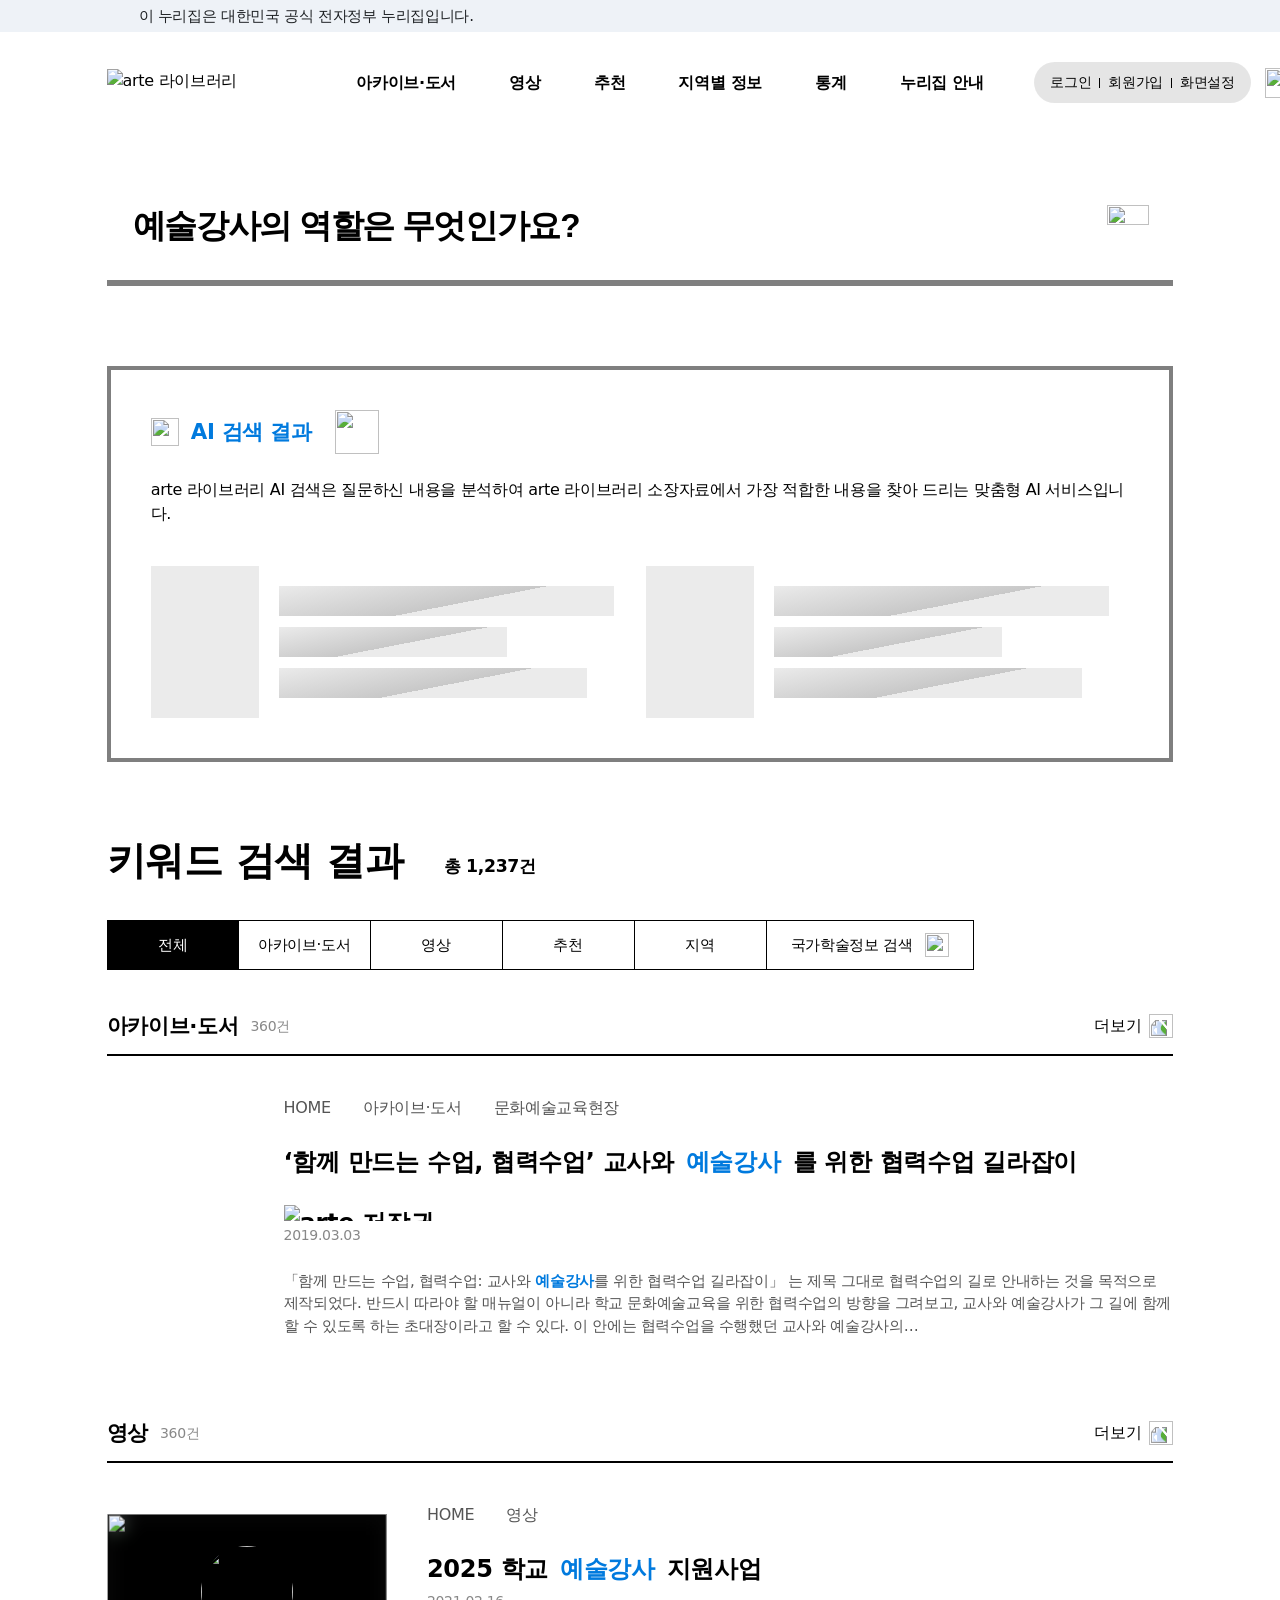
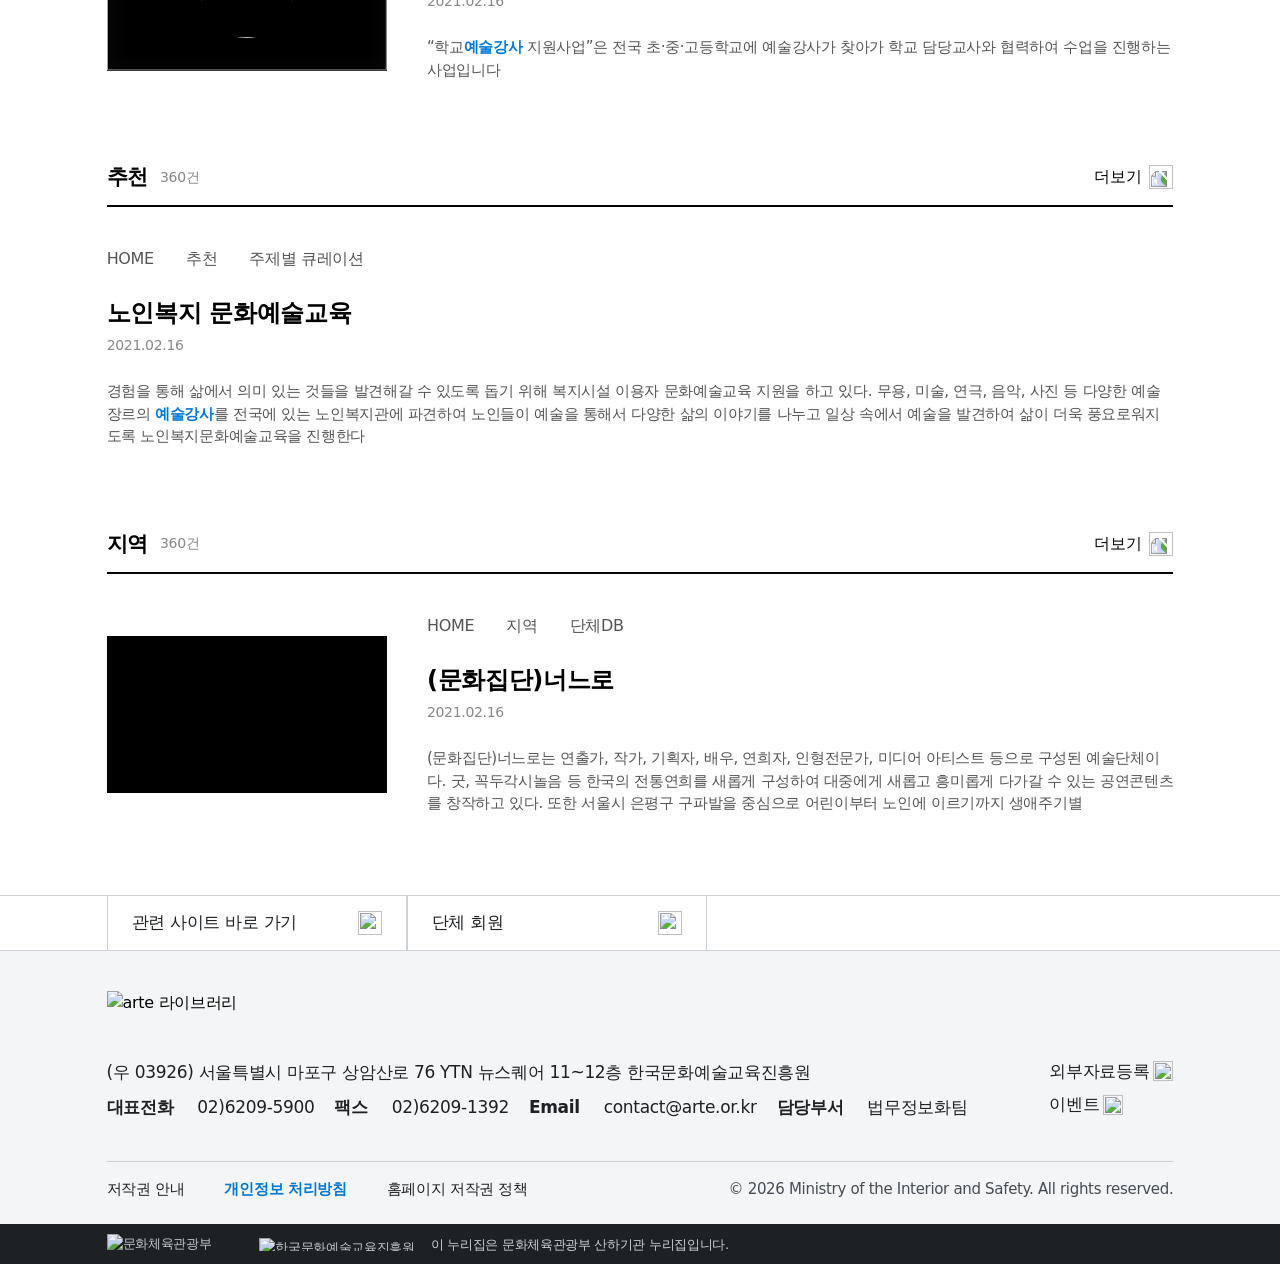
==== arte-library-ai-search.html @ 87bc59d9 "fix(arte): 전 페이지 폰트를 Pretendard GOV Variable로 교체 - 사용자가 누리집안내 공지 목록 날짜("2026-05-14")가 일반 Pretendard와" ====
<!DOCTYPE html>
<html lang="ko">
<head>
<meta charset="utf-8">
<meta name="viewport" content="width=device-width, initial-scale=1">
<title>arte 라이브러리 — AI 검색</title>
<!--
  arte 라이브러리 — AI 검색
  · Figma 'sub_AI검색_01'(19388:2385, 초기) / 'sub_AI검색_02결과'(19388:2135 · ai 패널 19388:2189, 결과) 1:1 재구현
  · fileKey MggyO8qQHuiYJRDenEWqlL / 2026-09-04
  · 한 페이지에서 main[data-state="initial|result"] 로 두 상태를 토글 (검색 제출 시 결과 상태)
  · 이미지: Figma 실제 에셋(assets/)
-->
<link rel="stylesheet" href="https://cdn.jsdelivr.net/gh/orioncactus/pretendard@v1.3.9/dist/web/variable/pretendardvariable-gov-dynamic-subset.min.css">
<link rel="stylesheet" href="arte-library-line.css">
<link rel="stylesheet" href="arte-library-docs.css">
<link rel="stylesheet" href="arte-library-ai-search.css">
</head>
<body>

<a class="skip" href="#main">본문 바로가기</a>

<!-- ========== 마스트헤드 (정부 공식 누리집 안내) ========== -->
<div class="masthead">
  <div class="mh-in">
    <img class="mh-flag" src="assets/icon-flag.svg" alt="" width="24" height="16">
    <p>이 누리집은 대한민국 공식 전자정부 누리집입니다.</p>
  </div>
</div>

<!-- ========== 헤더 / GNB ========== -->
<header class="hd">
  <div class="hd-in">
    <a class="hd-logo" href="arte-library-line.html">
      <img src="assets/logo-arte-library.png" alt="arte 라이브러리" width="199" height="28">
    </a>

    <nav class="gnb" aria-label="주 메뉴">
      <a href="arte-library-docs.html">아카이브·도서</a>
      <a href="arte-library-video.html">영상</a>
      <a href="arte-library-reco.html">추천</a>
      <a href="arte-library-region.html">지역별 정보</a>
      <a href="arte-library-stats.html">통계</a>
      <a href="arte-library-notice.html">누리집 안내</a>
    </nav>

    <div class="hd-btn">
      <div class="hd-account">
        <a href="#">로그인</a>
        <span class="hd-bar" aria-hidden="true"></span>
        <a href="#">회원가입</a>
        <span class="hd-bar" aria-hidden="true"></span>
        <a href="#">화면설정</a>
      </div>
      <a class="hd-icon" href="arte-library-ai-search.html" aria-label="통합검색">
        <img src="assets/icon-search-header.svg" alt="" width="30" height="30">
      </a>
      <button class="hd-icon" type="button" aria-label="전체메뉴">
        <img src="assets/icon-menu.svg" alt="" width="30" height="30">
      </button>
    </div>
  </div>
</header>

<main id="main" class="ais" data-state="initial">
  <div class="ais-in">

    <!-- ========== 검색어 ========== -->
    <form class="ais-search" id="aiForm" role="search">
      <label class="sr" for="aiInput">AI 검색어</label>
      <input id="aiInput" type="search" value="예술강사의 역할은 무엇인가요?">
      <button type="submit" aria-label="검색"><img src="assets/icon-search-lg.svg" alt="" width="64" height="64"></button>
    </form>

    <!-- ========== AI 패널 ========== -->
    <div class="ais-panel">

      <div class="ais-panel-top">
        <div class="ais-panel-head">
          <span class="ais-title">
            <img src="assets/icon-ai.svg" alt="" width="28" height="28">
            AI 검색 결과
          </span>
          <button class="ais-action" type="button" data-when="initial" aria-label="다시 생성">
            <img src="assets/icon-ai-action.svg" alt="" width="44" height="44">
          </button>
          <p class="ais-quota" data-when="result"><b>9회 남음</b> <span>(일일 최대 10회)</span></p>
        </div>

        <p class="ais-desc" data-when="initial">arte 라이브러리 AI 검색은 질문하신 내용을 분석하여 arte 라이브러리 소장자료에서 가장 적합한 내용을 찾아 드리는 맞춤형 AI 서비스입니다.</p>
        <p class="ais-desc" data-when="result">한국의 예술 강사는 「문화예술교육 지원법」에 근거해 ‘학교 예술강사 지원사업’ 등 국가 정책을 실현하는 전문 교육 주체입니다. 공교육과 예술현장을 유기적으로 연결해 학생의 창의·문화 감수성을 함양하는 공교육 보완자이자, 국민의 보편적 문화 향유 권리를 보장하는 국가 정책 이행자 역할을 수행합니다</p>
      </div>

      <!-- 초기: 로딩 스켈레톤 -->
      <div class="ais-skeleton" data-when="initial" aria-hidden="true">
        <div class="skel"><span class="skel-img"></span><span class="skel-lines"><i></i><i></i><i></i></span></div>
        <div class="skel"><span class="skel-img"></span><span class="skel-lines"><i></i><i></i><i></i></span></div>
      </div>

      <!-- 결과: 근거 자료 -->
      <div class="ais-result" data-when="result">
        <div class="lst-cat" role="tablist" aria-label="AI 결과 분류">
          <button role="tab" aria-selected="true">전체</button>
          <button role="tab" aria-selected="false">아카이브·도서</button>
          <button role="tab" aria-selected="false">영상</button>
          <button role="tab" aria-selected="false">추천</button>
          <button role="tab" aria-selected="false">지역</button>
        </div>

        <div class="ais-ev-grid">

          <a class="ais-ev" href="#">
            <img class="ais-ev-thumb" src="assets/ai-ev-1.png" alt="" loading="lazy">
            <div class="ais-ev-body">
              <h3 class="ais-ev-t">‘함께 만드는 수업, 협력수업’ 교사와 예술강사를 위한 협력수업 길라잡이</h3>
              <div class="ais-ev-x">
                <span class="ais-ev-badge">원문 15p 3번째 문단</span>
                <p>…<mark>예술강사는 해당분야의 전문성을 보유한 전문 인력으로서 학교 현장에 파견되는 것이므로 학교 담당 교사의 교육전문성과 예술강사의 예술전문성</mark>이 예술강사는 해당분야의 전문성을 보유한 전문 인력으로서…</p>
              </div>
            </div>
          </a>

          <a class="ais-ev" href="#">
            <img class="ais-ev-thumb" src="assets/ai-ev-2.png" alt="" loading="lazy">
            <div class="ais-ev-body">
              <h3 class="ais-ev-t">‘함께 만드는 수업, 협력수업’ 교사와 예술강사를 위한 협력수업 길라잡이</h3>
              <div class="ais-ev-x">
                <span class="ais-ev-badge">원문 15p 3번째 문단</span>
                <p>…<mark>예술강사는 해당분야의 전문성을 보유한 전문 인력으로서 학교 현장에 파견되는 것이므로 학교 담당 교사의 교육전문성과 예술강사의 예술전문성</mark>이 예술강사는 해당분야의 전문성을 보유한 전문 인력으로서…</p>
              </div>
            </div>
          </a>

          <a class="ais-ev" href="#">
            <span class="ais-ev-thumb ais-ev-thumb--vid">
              <img class="ais-ev-vid-bg" src="assets/ai-ev-3.png" alt="" loading="lazy">
              <img class="ais-ev-vid-fg" src="assets/ai-ev-3.png" alt="" loading="lazy">
              <img class="ais-ev-play" src="assets/icon-play-sm.svg" alt="" width="24" height="24">
            </span>
            <div class="ais-ev-body">
              <h3 class="ais-ev-t">[학교예술강사 지원사업] 가이드 영상 ㅣ 강사용</h3>
              <div class="ais-ev-x">
                <span class="ais-ev-badge">영상 00:01:02</span>
                <p><mark>...한국문화예술교육진흥원은 문화예술교육 정책을 바탕으로 문화예술교육사, 예술강사, 행정인력, 교원, 기획자 등 대상자별 맞춤 교육과 역량강화를 위해 여러 사업을 추진하고 있다…</mark></p>
              </div>
            </div>
          </a>

          <a class="ais-ev" href="#">
            <img class="ais-ev-thumb" src="assets/ai-ev-4.png" alt="" loading="lazy">
            <div class="ais-ev-body ais-ev-body--between">
              <h3 class="ais-ev-t">전문인력 역량강화를 위한 연수 및 프로그램 <img src="assets/icon-external.svg" alt="" width="24" height="24"></h3>
              <p class="ais-ev-x ais-ev-x--plain"><mark>...한국문화예술교육진흥원은 문화예술교육 정책을 바탕으로 문화예술교육사, 예술강사, 행정인력, 교원, 기획자 등 대상자별 맞춤 교육과 역량강화를 위해 여</mark></p>
            </div>
          </a>

        </div>

        <button class="ais-all" type="button">20개 자료 모두 보기 <img src="assets/icon-dropdown.svg" alt="" width="30" height="30"></button>
      </div>
    </div>

    <!-- ========== 키워드 검색 결과 (두 상태 공통) ========== -->
    <section class="kw" aria-label="키워드 검색 결과">
      <div class="kw-top">
        <h2 class="kw-h">키워드 검색 결과</h2>
        <p class="kw-total">총 1,237건</p>
      </div>

      <div class="kw-tabs" role="tablist" aria-label="검색 결과 분류">
        <button role="tab" aria-selected="true">전체</button>
        <button role="tab" aria-selected="false">아카이브·도서</button>
        <button role="tab" aria-selected="false">영상</button>
        <button role="tab" aria-selected="false">추천</button>
        <button role="tab" aria-selected="false">지역</button>
        <button class="kw-ext" role="tab" aria-selected="false">국가학술정보 검색 <img src="assets/icon-external.svg" alt="" width="24" height="24"></button>
      </div>

      <div class="kw-blocks">

        <!-- 아카이브·도서 -->
        <div class="kw-block">
          <div class="kw-block-head">
            <h3>아카이브·도서 <span>360건</span></h3>
            <a class="kw-more" href="arte-library-docs.html">더보기 <img src="assets/icon-more-arrow.svg" alt="" width="24" height="24"></a>
          </div>
          <a class="kw-item" href="#">
            <img class="kw-thumb" src="assets/ai-doc-cover.png" alt="" loading="lazy">
            <div class="kw-item-b">
              <p class="kw-crumb">HOME <img src="assets/icon-crumb.svg" alt="" width="12" height="12"> 아카이브·도서 <img src="assets/icon-crumb.svg" alt="" width="12" height="12"> 문화예술교육현장</p>
              <h4 class="kw-item-t">‘함께 만드는 수업, 협력수업’ 교사와 <b>예술강사</b>를 위한 협력수업 길라잡이 <img class="doc-mark" src="assets/mark-arte.svg" alt="arte 저작권"></h4>
              <p class="kw-date">2019.03.03</p>
              <p class="kw-item-d">「함께 만드는 수업, 협력수업: 교사와 <b>예술강사</b>를 위한 협력수업 길라잡이」 는 제목 그대로 협력수업의 길로 안내하는 것을 목적으로 제작되었다. 반드시 따라야 할 매뉴얼이 아니라 학교 문화예술교육을 위한 협력수업의 방향을 그려보고, 교사와 예술강사가 그 길에 함께 할 수 있도록 하는 초대장이라고 할 수 있다. 이 안에는 협력수업을 수행했던 교사와 예술강사의…</p>
            </div>
          </a>
        </div>

        <!-- 영상 -->
        <div class="kw-block">
          <div class="kw-block-head">
            <h3>영상 <span>360건</span></h3>
            <a class="kw-more" href="#">더보기 <img src="assets/icon-more-arrow.svg" alt="" width="24" height="24"></a>
          </div>
          <a class="kw-item" href="#">
            <span class="kw-thumb kw-thumb--vid">
              <img class="kw-vid-bg" src="assets/ai-video-thumb.png" alt="" loading="lazy">
              <img class="kw-vid-fg" src="assets/ai-video-thumb.png" alt="" loading="lazy">
              <img class="kw-play" src="assets/icon-play-lg.svg" alt="" width="92" height="92">
            </span>
            <div class="kw-item-b">
              <p class="kw-crumb">HOME <img src="assets/icon-crumb.svg" alt="" width="12" height="12"> 영상</p>
              <h4 class="kw-item-t">2025 학교<b>예술강사</b> 지원사업</h4>
              <p class="kw-date">2021.02.16</p>
              <p class="kw-item-d">“학교<b>예술강사</b> 지원사업”은 전국 초·중·고등학교에 예술강사가 찾아가 학교 담당교사와 협력하여 수업을 진행하는 사업입니다</p>
            </div>
          </a>
        </div>

        <!-- 추천 -->
        <div class="kw-block">
          <div class="kw-block-head">
            <h3>추천 <span>360건</span></h3>
            <a class="kw-more" href="arte-library-reco.html">더보기 <img src="assets/icon-more-arrow.svg" alt="" width="24" height="24"></a>
          </div>
          <a class="kw-item kw-item--notext" href="#">
            <div class="kw-item-b">
              <p class="kw-crumb">HOME <img src="assets/icon-crumb.svg" alt="" width="12" height="12"> 추천 <img src="assets/icon-crumb.svg" alt="" width="12" height="12"> 주제별 큐레이션</p>
              <h4 class="kw-item-t">노인복지 문화예술교육</h4>
              <p class="kw-date">2021.02.16</p>
              <p class="kw-item-d">경험을 통해 삶에서 의미 있는 것들을 발견해갈 수 있도록 돕기 위해 복지시설 이용자 문화예술교육 지원을 하고 있다. 무용, 미술, 연극, 음악, 사진 등 다양한 예술 장르의 <b>예술강사</b>를 전국에 있는 노인복지관에 파견하여 노인들이 예술을 통해서 다양한 삶의 이야기를 나누고 일상 속에서 예술을 발견하여 삶이 더욱 풍요로워지도록 노인복지문화예술교육을 진행한다</p>
            </div>
          </a>
        </div>

        <!-- 지역 -->
        <div class="kw-block">
          <div class="kw-block-head">
            <h3>지역 <span>360건</span></h3>
            <a class="kw-more" href="arte-library-region.html">더보기 <img src="assets/icon-more-arrow.svg" alt="" width="24" height="24"></a>
          </div>
          <a class="kw-item" href="#">
            <span class="kw-thumb kw-thumb--plain" aria-hidden="true"></span>
            <div class="kw-item-b">
              <p class="kw-crumb">HOME <img src="assets/icon-crumb.svg" alt="" width="12" height="12"> 지역 <img src="assets/icon-crumb.svg" alt="" width="12" height="12"> 단체DB</p>
              <h4 class="kw-item-t">(문화집단)너느로</h4>
              <p class="kw-date">2021.02.16</p>
              <p class="kw-item-d">(문화집단)너느로는 연출가, 작가, 기획자, 배우, 연희자, 인형전문가, 미디어 아티스트 등으로 구성된 예술단체이다. 굿, 꼭두각시놀음 등 한국의 전통연희를 새롭게 구성하여 대중에게 새롭고 흥미롭게 다가갈 수 있는 공연콘텐츠를 창작하고 있다. 또한 서울시 은평구 구파발을 중심으로 어린이부터 노인에 이르기까지 생애주기별</p>
            </div>
          </a>
        </div>

      </div>
    </section>

  </div>
</main>

<!-- ========== 푸터 ========== -->
<footer class="ft">

  <div class="ft-related">
    <div class="ft-related-box">
      <span>관련 사이트 바로 가기</span>
      <img src="assets/icon-btn-more.svg" alt="" width="24" height="24">
    </div>
    <div class="ft-related-box">
      <span>단체 회원</span>
      <img src="assets/icon-btn-more.svg" alt="" width="24" height="24">
    </div>
  </div>

  <div class="ft-surface">
    <div class="ft-in">
      <img class="ft-logo" src="assets/logo-arte-library.png" alt="arte 라이브러리" width="199" height="28">

      <div class="ft-grid">
        <div class="ft-info">
          <p>(우 03926) 서울특별시 마포구 상암산로 76 YTN 뉴스퀘어 11~12층 한국문화예술교육진흥원</p>
          <p>
            <b>대표전화</b> <a href="tel:0262095900">02)6209-5900</a>
            <b>팩스</b> 02)6209-1392
            <b>Email</b> <a href="mailto:contact@arte.or.kr">contact@arte.or.kr</a>
            <b>담당부서</b> 법무정보화팀
          </p>
        </div>
        <nav class="ft-util" aria-label="바로가기">
          <a href="#">외부자료등록 <img src="assets/icon-arrow-right-sm.svg" alt="" width="20" height="20"></a>
          <a href="#">이벤트 <img src="assets/icon-arrow-right-sm.svg" alt="" width="20" height="20"></a>
        </nav>
      </div>

      <div class="ft-copy">
        <nav class="ft-policy" aria-label="정책">
          <a href="#">저작권 안내</a>
          <a href="#" class="ft-policy-accent">개인정보 처리방침</a>
          <a href="#">홈페이지 저작권 정책</a>
        </nav>
        <p class="ft-copytxt">© 2026 Ministry of the Interior and Safety. All rights reserved.</p>
      </div>
    </div>
  </div>

  <div class="ft-identifier">
    <div class="ft-id-in">
      <img src="assets/identifier-logo.svg" alt="문화체육관광부" height="20">
      <img src="assets/identifier-moc-txt.svg" alt="" height="13">
      <img src="assets/identifier-arte-logo.svg" alt="" height="20">
      <img src="assets/identifier-arte-txt.svg" alt="한국문화예술교육진흥원" height="13">
      <span>이 누리집은 문화체육관광부 산하기관 누리집입니다.</span>
    </div>
  </div>

</footer>

<script src="https://cdnjs.cloudflare.com/ajax/libs/gsap/3.12.5/gsap.min.js"></script>
<script src="https://cdnjs.cloudflare.com/ajax/libs/gsap/3.12.5/ScrollTrigger.min.js"></script>
<script src="arte-library-ai-search.js"></script>
<script src="arte-header.js"></script>
<script src="arte-motion.js"></script>
</body>
</html>
---- arte-library-line.css ----
/* ==========================================================================
   arte 라이브러리 — 공통 디자인 시스템 + 홈
   Figma 'main_수정중'(MggyO8qQHuiYJRDenEWqlL / 19388:756) 1:1 기준. 2026-09-04 전면 재작성.

   · 1920 기준 디자인. 큰 타이포는 clamp()로 유동 적용 (1920에서 Figma 실측값과 일치)
   · Figma 실제 컬러/여백을 그대로 사용한다 (팀 토큰 상한을 넘는 값은 Figma 우선)
   · 서브페이지(docs/region/ai-search)가 쓰는 공통 컴포넌트는 하단 "서브페이지 공통" 블록에 유지
   ========================================================================== */

/* 디스플레이 서체 — Figma 'Paperlogy 6 SemiBold' (2026-09-11 전 화면 ArteBasic → Paperlogy 통일) */
@font-face {
  font-family: 'Paperlogy';
  src: url('https://cdn.jsdelivr.net/gh/projectnoonnu/2408-3@1.0/Paperlogy-6SemiBold.woff2') format('woff2');
  font-weight: 600;
  font-display: swap;
}

:root {
  /* ---- Primitive/Color (Figma dsg_01_color, 20543:2372 · v1.0 2026-09-14) ---- */
  --gray-0: #ffffff;
  --gray-50: #f3f3f3;
  --gray-200: #d9d9d9;
  --gray-400: #999999;
  --gray-600: #555555;
  --gray-700: #333333;
  --gray-800: #1e2124;
  --gray-1000: #000000;
  --brand-primary: #007ade;   /* Blue/500 — Text/Accent · Brand/Primary */
  --brand-light: #eff6ff;    /* Blue/50 */
  --accent-red: #ed1a3c;     /* Red/500 (= Danger) */
  --accent-pink: #ff2268;    /* Pink/500 */
  --accent-yellow: #eab308;  /* Yellow/500 */
  --accent-green: #22c55e;   /* Green/500 */
  --accent-purple: #8b5cf6;  /* Purple/500 */
  --navy: #07102f;
  --navy-text: #b8c4e0;

  /* ---- Semantic/Color — 기존 변수명 유지, 값만 v1.0 기준으로 정리 ----
     2026-09-14: --blue-badge(#0428da)/--blue-dot(#256ef4)은 Figma dsg_01_color에
     별도 정의가 없다 — 단일 Brand/Primary(#007ADE)로 통합 (다색 브랜드블루 폐기) */
  --blue: var(--brand-primary);        /* KV 헤드라인 */
  --blue-badge: var(--brand-primary);  /* 배지·강조 */
  --blue-dot: var(--brand-primary);    /* 캐러셀 활성 도트 */
  --ink: var(--gray-1000);
  --ink-soft: var(--gray-800);
  --gray-888: #888888;                 /* Figma dsg_01엔 없는 보조 톤 — 태그/메타용으로 유지 */
  --gray-999: var(--gray-400);
  --gray-555: var(--gray-600);
  --gray-line: #cdd1d5;                /* 기존 헤어라인 — Figma Border/Default(#D9D9D9)와 별개로 유지 */
  --gray-bg: var(--gray-50);           /* BG/Subtle */
  --gray-bg2: #efefef;
  --gray-thumb: #e8e8e8;
  --surface-mast: #eef2f7;             /* BG/Masthead */
  --surface-ft: #f4f5f6;
  --white: var(--gray-0);

  /* ---- Spacing scale (Figma dsg_03_spacing, 20543:2660) ---- */
  --spacing-1: 4px;   --spacing-2: 8px;   --spacing-3: 12px;  --spacing-4: 16px;
  --spacing-5: 20px;  --spacing-6: 24px;  --spacing-7: 28px;  --spacing-8: 32px;
  --spacing-9: 40px;  --spacing-10: 48px; --spacing-11: 64px; --spacing-12: 80px;
  --spacing-13: 120px;
  --spacing-none: var(--spacing-1);  --spacing-xs: var(--spacing-2);
  --spacing-sm: var(--spacing-3);    --spacing-md: var(--spacing-4);
  --spacing-lg: var(--spacing-6);    --spacing-xl: var(--spacing-8);
  --spacing-2xl: var(--spacing-9);   --spacing-3xl: var(--spacing-10);
  --spacing-4xl: var(--spacing-11);  --spacing-5xl: var(--spacing-12);
  --spacing-6xl: var(--spacing-13);

  /* ---- Radius scale ---- */
  --radius-none: 0; --radius-2: 2px; --radius-xs: 4px; --radius-7: 7px;
  --radius-8: 8px; --radius-10: 10px; --radius-sm: 12px; --radius-md: 16px;
  --radius-lg: 18px; --radius-xl: 20px; --radius-2xl: 24px; --radius-26: 26px;
  --radius-3xl: 32px; --radius-4xl: 40px; --radius-full: 999px;

  /* ---- Effects (Figma dsg_05_effects_variables, 20543:3182) ---- */
  --shadow-card: 0 2px 8px 0 rgba(0, 0, 0, .08);
  --shadow-dropdown: 0 4px 12px 0 rgba(0, 0, 0, .08);
  --shadow-hover: 0 4px 16px 0 rgba(0, 0, 0, .08);
  --shadow-modal: 0 4px 24px 0 rgba(0, 0, 0, .12);
  --shadow-toast: 0 8px 32px 0 rgba(0, 0, 0, .12);
  --shadow-overlay: 0 12px 40px 0 rgba(0, 0, 0, .16);
  --shadow-inner-subtle: inset 0 1px 2px 0 rgba(0, 0, 0, .06);

  --side: clamp(20px, 8.33vw, 160px);   /* Figma px-160 */
  --content: 1600px;
}

* { box-sizing: border-box; }
html { -webkit-text-size-adjust: 100%; }

body {
  margin: 0;
  background: var(--white);
  color: var(--ink);
  font-family: 'Pretendard GOV Variable', 'Pretendard GOV', 'Noto Sans KR', system-ui, sans-serif;
  font-size: 16px;
  line-height: 1.5;
  letter-spacing: -0.02em;
}

img, svg { display: block; max-width: 100%; }
a { color: inherit; text-decoration: none; }
button { font: inherit; letter-spacing: inherit; color: inherit; cursor: pointer; }
ul, ol { margin: 0; padding: 0; list-style: none; }
h1, h2, h3, h4, p { margin: 0; }

:focus-visible { outline: 3px solid var(--blue); outline-offset: 2px; }

.skip {
  position: absolute; left: 0; top: -80px;
  background: var(--ink); color: #fff; padding: 12px 20px; z-index: 100;
}
.skip:focus { top: 0; }

.sr {
  position: absolute; width: 1px; height: 1px;
  overflow: hidden; clip-path: inset(50%); white-space: nowrap;
}

/* PC/모바일 전용 대체 레이아웃 토글 (예: 지역별 정보 — 같은 콘텐츠를 다른 구조로 보여줘야 할 때).
   "숨길 때만" display:none을 걸고 보일 때는 아무것도 강제하지 않는다 — 그래야 .rgcard-rail
   같은 컴포넌트 클래스가 정한 display:flex 등이 그대로 살아있다(예전엔 보이는 쪽에도
   display:block !important를 걸어서 flex가 깨지는 버그가 있었음). */
@media (min-width: 769px) {
  .only-mobile { display: none !important; }
}
@media (max-width: 768px) {
  .only-pc { display: none !important; }
}

.wrap { width: min(var(--content), calc(100% - var(--side) * 2)); margin-inline: auto; }

.display { font-family: 'Paperlogy', 'Pretendard GOV Variable', 'Pretendard GOV', sans-serif; font-weight: 600; }

/* ==========================================================================
   마스트헤드 / 헤더 / GNB
   ========================================================================== */

/* mh-in은 hd-in과 같은 좌측 기준선(--side 패딩)에 맞춰야 한다 — 예전에는 마스트헤드를
   1200px 폭으로 화면 중앙 정렬해서, GNB(hd-in)의 좌측 패딩 기준 시작점과 어긋나 있었다. */
.masthead { background: var(--surface-mast); padding: 0 var(--side); }
.mh-in {
  width: min(1200px, 100%);
  display: flex; align-items: center; gap: 8px; height: 32px;
  font-size: 15px; color: var(--ink-soft);
}
.mh-flag { width: 24px; height: 16px; flex: none; }

/* 스크롤 시 헤더가 좁아지지만(참고: uxui-test-1.github.io/arte-main), 로고는 아이콘 마크로
   바꾸지 않고 아르떼라이브러리 워드마크 그대로 유지한다 — arte-header.js가 is-scrolled 토글 */
.hd { background: var(--white); position: sticky; top: 0; z-index: 50; }
.hd-in {
  width: min(1920px, 100%);
  margin-inline: auto;
  padding: 30px var(--side);
  display: flex; align-items: center; justify-content: space-between; gap: 24px;
  transition: padding 0.3s ease;
}
.hd.is-scrolled .hd-in { padding-top: 16px; padding-bottom: 16px; }
.hd-logo img { width: 199px; height: 28px; object-fit: contain; }

@media (min-width: 769px) {
  .gnb, .hd-account { transition: opacity 0.3s ease; }
  .hd.is-scrolled .gnb,
  .hd.is-scrolled .hd-account { opacity: 0; pointer-events: none; }
}
@media (prefers-reduced-motion: reduce) {
  .hd-in, .gnb, .hd-account { transition: none; }
}

.gnb { display: flex; align-items: center; }
.gnb a {
  display: flex; align-items: center; justify-content: center;
  height: 40px; padding: 20px clamp(12px, 2.08vw, 40px);
  font-size: clamp(15px, 1.25vw, 24px); font-weight: 700; line-height: 1.5;
  white-space: nowrap;
}
.gnb a:hover,
.gnb a[aria-current='page'] { color: var(--blue-badge); }

.hd-btn { display: flex; align-items: center; gap: 14px; }
.hd-account {
  display: flex; align-items: center; gap: 8px;
  padding: 10px 16px; border-radius: 999px; background: rgba(0, 0, 0, 0.1);
  font-size: 14px; font-weight: 500; white-space: nowrap;
}
.hd-account a:hover { color: var(--blue-badge); }
.hd-bar { width: 1px; height: 10px; background: var(--ink); }
.hd-icon {
  display: grid; place-items: center; width: 30px; height: 30px;
  border: 0; background: none; padding: 0; flex: none;
}
.hd-icon img { width: 30px; height: 30px; }

/* ==========================================================================
   메인 KV — 검색
   ========================================================================== */

.kv { padding: clamp(48px, 5.2vw, 100px) 0; background: var(--white); position: relative; overflow: hidden; }
.kv > .wrap { position: relative; z-index: 1; }

/* 히어로 백그라운드 — 그리드 워터마크는 정적 캡처 이미지 그대로 유지.
   좌→우로 흐르는 블루 톤은 Figma 대신 projects/arte/video/wave-hero/src/WaveHero.tsx
   (Remotion, stitch.withgoogle.com 참고)의 GradientBlobs를 그대로 포팅 — 화면 하단 바깥에
   중심을 둔 넓은 타원 블러 3겹이 각자 다른 속도로 좌→우 드리프트하며 오퍼시티가 숨쉬듯
   변한다(색상은 아르떼 블루 3단계 유지). 원본은 1920px 캔버스 기준이라 vw로 그대로 환산.
   수직 float(작은 흔들림)는 생략 — translate 하나로 드리프트를 맡기고 있어 float까지
   같은 속성에 얹으면 keyframe이 꼬여서, 드리프트보다 훨씬 작은 효과라 뺐다.
   스크롤 시 옅어지는 처리는 arte-motion.js의 kvBgFade()가 opacity를 직접 제어한다. */
.kv-bg { position: absolute; inset: 0; overflow: hidden; z-index: 0; pointer-events: none; }
.kv-bg-pattern { position: absolute; inset: 0; width: 100%; height: 100%; object-fit: cover; }

.kv-bg-blob {
  position: absolute; left: 0; border-radius: 50%; mix-blend-mode: multiply;
  animation-iteration-count: infinite, infinite; animation-timing-function: linear, ease-in-out;
}
.kv-bg-blob--1 {
  width: 125vw; height: 78.125vw; background: rgb(0, 122, 222);
  filter: blur(9.375vw); bottom: -46.875vw;
  animation-name: kvBlob1Drift, kvBlob1Breathe;
  animation-duration: 60s, 3.25s;
}
.kv-bg-blob--2 {
  width: 104.167vw; height: 67.708vw; background: rgb(60, 160, 240);
  filter: blur(8.333vw); bottom: -45.833vw;
  animation-name: kvBlob2Drift, kvBlob2Breathe;
  animation-duration: 72s, 3.25s;
  animation-delay: -27.36s, -1.625s;
}
.kv-bg-blob--3 {
  width: 88.542vw; height: 57.292vw; background: rgb(10, 95, 195);
  filter: blur(10.417vw); bottom: -33.854vw;
  animation-name: kvBlob3Drift, kvBlob3Breathe;
  animation-duration: 41.25s, 3.25s;
  animation-delay: -28.875s, -3.25s;
}
@keyframes kvBlob1Drift { 0% { translate: -60% 0; } 100% { translate: 140% 0; } }
@keyframes kvBlob1Breathe { 0%, 100% { opacity: 0.017; } 50% { opacity: 0.204; } }
@keyframes kvBlob2Drift { 0% { translate: -60% 0; } 100% { translate: 156% 0; } }
@keyframes kvBlob2Breathe { 0%, 100% { opacity: 0.013; } 50% { opacity: 0.17; } }
@keyframes kvBlob3Drift { 0% { translate: -60% 0; } 100% { translate: 172.94% 0; } }
@keyframes kvBlob3Breathe { 0%, 100% { opacity: 0.013; } 50% { opacity: 0.162; } }

/* 히어로 상/하단이 헤더·다음 섹션의 흰 배경과 자연스럽게 이어지도록 — 스크롤 페이드
   (kvBgFade)와는 별개로 항상 켜져 있는 고정 그라디언트. 상단은 헤더와의 경계를 살짝만
   부드럽게 하는 정도라 하단보다 옅고 낮게 잡는다 */
.kv-bg-fade-top {
  position: absolute; left: 0; right: 0; top: 0; height: 18%;
  background: linear-gradient(to top, rgba(255, 255, 255, 0), var(--white));
}
.kv-bg-fade-bottom {
  position: absolute; left: 0; right: 0; bottom: 0; height: 35%;
  background: linear-gradient(to bottom, rgba(255, 255, 255, 0), var(--white));
}

@media (prefers-reduced-motion: reduce) {
  .kv-bg-blob { animation: none; opacity: 0.08; }
}
.kv-title {
  font-family: 'Paperlogy', 'Pretendard GOV Variable', 'Pretendard GOV', sans-serif;
  font-size: clamp(24px, 5.21vw, 100px);
  line-height: 1.15;
  letter-spacing: -0.05em;
  color: var(--blue);
  font-weight: 600;
  word-break: keep-all;
  transition: font-size 0.6s cubic-bezier(0.16, 1, 0.3, 1);
}
.kv-search {
  margin-top: clamp(40px, 6.25vw, 120px);
  display: flex; flex-direction: column; gap: 32px;
  transition: margin-top 0.6s cubic-bezier(0.16, 1, 0.3, 1);
}

.kvs {
  display: flex; align-items: center; gap: clamp(16px, 2.5vw, 48px);
  border-bottom: 6px solid var(--ink);
  padding: 20px 0 26px;
  transition: padding 0.6s cubic-bezier(0.16, 1, 0.3, 1);
}
.kvs input {
  flex: 1; min-width: 0; border: 0; outline: 0; background: none;
  font-family: inherit; font-weight: 600;
  font-size: clamp(18px, 2.29vw, 44px); line-height: 1.2;
  letter-spacing: -0.02em; color: var(--ink);
  transition: font-size 0.6s cubic-bezier(0.16, 1, 0.3, 1);
}

/* 축소 인터렉션 — Figma 노드 20516:23920 "축소인터렉션" 1:1
   타이틀 100→80px, kv-search 여백 120→60px, 검색어 44→36px, 입력창 하단 패딩 26→16px.
   letter-spacing은 em 단위라 폰트 크기에 자동 비례하므로 값 변경 불필요. */
.kv.is-compact .kv-title { font-size: clamp(20px, 4.17vw, 80px); }
.kv.is-compact .kv-search { margin-top: clamp(20px, 3.13vw, 60px); }
.kv.is-compact .kvs { padding: 20px 0 16px; }
.kv.is-compact .kvs input { font-size: clamp(15px, 1.88vw, 36px); }

@media (prefers-reduced-motion: reduce) {
  .kv-title, .kv-search, .kvs, .kvs input { transition: none; }
}
.kvs input::placeholder { color: var(--ink); }
.kvs-go {
  position: relative; flex: none; border: 0; background: none; padding: 0;
  width: clamp(48px, 4.17vw, 80px); height: clamp(48px, 4.17vw, 80px);
}
.kvs-go-bg { position: absolute; inset: 0; width: 100%; height: 100%; }
.kvs-go-ic {
  position: absolute; left: 50%; top: 50%; transform: translate(-50%, -50%);
  width: 60%; height: 60%;
}
.kvs-go:hover { opacity: 0.82; }

.kv-chips { display: flex; flex-wrap: wrap; gap: 16px; }
.kv-chips button {
  border: 0; background: var(--gray-bg);
  padding: 10px 20px;
  font-size: clamp(13px, 0.83vw, 16px); font-weight: 500; line-height: 1.6;
  color: #60636c;
}
.kv-chips button:hover { background: #e6e9ef; color: var(--ink); }

/* ==========================================================================
   섹션 공통 (Figma: 62px 타이틀 + 4px 블랙 언더라인 + plus 아이콘)
   ========================================================================== */

.sec { padding: 60px 0; }
.sec--last { padding-bottom: 120px; }
.sec--split .wrap { display: flex; gap: 40px; align-items: flex-start; }

.sec-head {
  display: flex; align-items: flex-start; justify-content: space-between;
  gap: 24px; padding-bottom: 20px;
  border-bottom: 4px solid var(--ink);
}
.sec-head--plain { justify-content: flex-start; }
.sec-title {
  font-family: 'Paperlogy', 'Pretendard GOV Variable', 'Pretendard GOV', sans-serif; font-weight: 600;
  font-size: clamp(28px, 3.23vw, 62px); line-height: 1;
}
.sec-add { flex: none; display: block; width: 40px; height: 40px; }
.sec-add img { width: 40px; height: 40px; }
.sec-add:hover { opacity: 0.6; }

.tag-line { color: var(--gray-888); font-size: clamp(14px, 0.94vw, 18px); line-height: 1.5; }

.badge {
  display: inline-flex; align-items: center; justify-content: center;
  padding: 4px 12px; font-size: 16px; font-weight: 500; line-height: 1.5; color: #fff;
}
.badge--black { background: var(--ink); }
.badge--blue { background: var(--blue-badge); }

.link-more {
  display: inline-flex; align-items: center; gap: 8px;
  font-size: 16px; font-weight: 500; color: var(--ink);
}
.link-more img { width: 24px; height: 24px; transform: rotate(-90deg); }

.round-btn {
  width: 40px; height: 40px; display: grid; place-items: center;
  border: 1px solid var(--gray-line); border-radius: 999px;
  background: var(--white); padding: 0;
}
.round-btn:hover { border-color: var(--ink); }
.round-btn img { width: 24px; height: 24px; }

/* ==========================================================================
   아카이브 — 풀블리드 이미지 카드 + 그라디언트 오버레이
   ========================================================================== */

.arc-rail { margin-top: 40px; }
.arc-track {
  display: flex; gap: 30px; overflow-x: auto; scrollbar-width: none;
}
.arc-track::-webkit-scrollbar { display: none; }

.arc {
  position: relative; flex: 0 0 340px; height: 447px; overflow: hidden;
  display: block; background: var(--gray-thumb);
}
.arc-img { position: absolute; inset: 0; width: 100%; height: 100%; object-fit: cover; }
.arc::after {
  content: ''; position: absolute; left: 0; right: 0; bottom: 0; height: 58%;
  background: linear-gradient(to bottom, rgba(0, 0, 0, 0), #000);
}
.arc-body {
  position: absolute; left: 0; right: 0; bottom: 0; z-index: 1;
  padding: 24px; display: flex; flex-direction: column; gap: 8px;
}
.arc-badge {
  align-self: flex-start; display: inline-flex; align-items: center;
  padding: 4px 12px; font-size: 16px; font-weight: 500; line-height: 1.5; color: #fff;
}
.arc-t {
  font-size: 22px; font-weight: 600; line-height: 1.5; color: #fff;
  display: -webkit-box; -webkit-line-clamp: 2; -webkit-box-orient: vertical; overflow: hidden;
}
.arc-tags { display: flex; flex-wrap: wrap; gap: 6px; margin-top: 32px; font-size: 14px; font-weight: 500; color: var(--gray-888); }
.arc:hover .arc-img { transform: scale(1.03); }
.arc-img { transition: transform 0.4s cubic-bezier(0.16, 1, 0.3, 1); }

.arc-foot { display: flex; align-items: center; justify-content: space-between; gap: 24px; padding-top: 24px; }
.dots { display: flex; align-items: center; gap: 4px; }
.dots button {
  width: 8px; height: 8px; padding: 0; border: 0; border-radius: 8px;
  background: #6d7882;
}
.dots button[aria-current='true'] { width: 20px; background: var(--blue-dot); }
.arc-nav { display: flex; gap: 8px; }

/* ==========================================================================
   영상 + 도서
   ========================================================================== */

.media-grid > .media-col:first-child { flex: 0 0 clamp(320px, 40.6vw, 780px); }
.media-grid > .media-col:last-child { flex: 1 1 0; min-width: 0; }
.media-col { display: flex; flex-direction: column; gap: 40px; }

.vid { display: flex; flex-direction: column; gap: 16px; flex: 1; }
.vid-thumb {
  position: relative; background: var(--gray-thumb);
  aspect-ratio: 780 / 440; overflow: hidden;
}
.vid-img { position: absolute; inset: 0; width: 100%; height: 100%; object-fit: cover; }
.vid-play {
  position: absolute; left: calc(50% - 26px); top: 50%; transform: translate(-50%, -50%);
  width: 80px; height: 80px; border-radius: 999px; background: rgba(0, 0, 0, 0.6);
  display: grid; place-items: center; overflow: hidden;
}
.vid-play img { width: 80px; height: 80px; }
.vid:hover .vid-play { background: rgba(0, 0, 0, 0.8); }
.vid-dur {
  position: absolute; right: 0; bottom: 0;
  padding: 4px 8px; background: rgba(0, 0, 0, 0.6);
  color: #fff; font-size: 16px; font-weight: 500; line-height: 1.5;
}
.vid-info { display: flex; flex-direction: column; gap: 16px; }
.vid-t { font-size: clamp(18px, 1.35vw, 26px); font-weight: 600; line-height: 1.5; }
.vid:hover .vid-t { color: var(--blue-badge); }

.books { display: flex; flex-direction: column; gap: 24px; }
.book { display: flex; align-items: stretch; border: 1px solid var(--ink); }
.book-cover {
  position: relative; flex: none; width: clamp(140px, 18.75vw, 360px);
  overflow: hidden; align-self: stretch;
}
.book-cover--red { background: #fd3c3c; }
.book-cover--dark { background: #000; }
.book-bg { position: absolute; inset: 0; width: 100%; height: 100%; object-fit: cover; }
/* Figma: image 10007 위에 rgba(253,60,60,0.8) 오버레이 */
.book-cover--red::after { content: ''; position: absolute; inset: 0; background: rgba(253, 60, 60, 0.8); }
.book-bg--blur { filter: blur(25px); transform: scale(1.2); opacity: 0.85; }
.book-front {
  position: absolute; left: 50%; top: 50%; transform: translate(-50%, -50%);
  width: 46%; height: auto; object-fit: contain; z-index: 1;
}
.book-front--tall { width: 56%; }
.book-body {
  flex: 1; min-width: 0; display: flex; flex-direction: column; justify-content: center; gap: 12px;
  padding: 40px 32px;
}
.book-t {
  font-size: clamp(17px, 1.25vw, 24px); font-weight: 600; line-height: 1.5;
  display: -webkit-box; -webkit-line-clamp: 2; -webkit-box-orient: vertical; overflow: hidden;
}
.book:hover .book-t { color: var(--blue-badge); }
.book .tag-line { font-size: clamp(13px, 0.83vw, 16px); }

/* ==========================================================================
   지역별 정보 — PC: 01/02 리스트 + 03 지역 발간물 / 모바일: 퀵카드 3종 가로 스크롤
   Figma 'main'(20425:126638 PC / 20425:138866 모바일) 2026-09-11 갱신
   ========================================================================== */

.rg-body { margin-top: 40px; display: flex; gap: 0; align-items: stretch; }
.rg-list { flex: 0 0 clamp(320px, 33.5vw, 644px); display: flex; flex-direction: column; }
.rg-row {
  flex: 1;
  display: flex; flex-direction: column; gap: 12px; justify-content: center;
  padding: clamp(20px, 2.08vw, 40px);
  border: 1px solid var(--ink); border-top: 0;
  background: var(--white);
}
.rg-row:first-child { border-top: 1px solid var(--ink); }
.rg-row-top { display: flex; align-items: flex-start; justify-content: space-between; gap: 12px; }
.rg-row-label { display: flex; flex-direction: column; gap: 4px; }
.rg-num { font-size: clamp(14px, 1.04vw, 20px); font-weight: 500; color: var(--gray-888); }
.rg-t { font-size: clamp(20px, 2.08vw, 40px); font-weight: 600; line-height: 1.5; }
.rg-d { font-size: clamp(14px, 1.04vw, 20px); font-weight: 500; color: var(--gray-888); }
.rg-arw { flex: none; width: 40px; height: auto; transform: rotate(-90deg); color: var(--ink); }
.rg-row:hover { background: var(--ink); }
.rg-row:hover .rg-t { color: #fff; }

.rg-pub {
  flex: 1 1 0; min-width: 0; display: flex; flex-direction: column; gap: clamp(24px, 3.13vw, 60px);
  border: 1px solid var(--ink); padding: clamp(20px, 2.08vw, 40px);
}
.rg-pub-head { display: flex; flex-direction: column; gap: 12px; }
.rg-pub:hover { background: var(--ink); }
.rg-pub:hover .rg-t,
.rg-pub:hover .rg-pub-t { color: #fff; }

.rg-row:hover .rg-arw,
.rg-pub:hover .rg-arw { color: #ff2268; }

.rg-pub-grid { display: flex; gap: 40px; }
.rg-pub-card { flex: 1 1 0; min-width: 0; display: flex; gap: 12px; align-items: center; }
.rg-pub-card img { flex: none; width: 144px; height: 189px; object-fit: cover; }
.rg-pub-body { flex: 1; min-width: 0; display: flex; flex-direction: column; gap: 10px; }
.rg-pub-badge {
  align-self: flex-start; background: #007ade; color: #fff;
  padding: 4px 12px; font-size: 16px; font-weight: 500;
}
.rg-pub-t { font-size: clamp(16px, 1.35vw, 26px); font-weight: 600; line-height: 1.5; word-break: keep-all; }
/* 노트북 폭(1440px 근처)에서 "제주문화예술재단 | 연차보고서 | 2023"이 한 줄에 다 안 들어가
   글자가 한 음절씩 줄바꿈되던 문제 — nowrap으로 줄바꿈을 막고 폰트도 살짝 더 유동적으로 줄인다 */
.rg-pub-meta {
  display: flex; align-items: center; gap: 4px; width: 100%; min-width: 0; overflow: hidden;
  font-size: clamp(9px, 0.7vw, 16px); line-height: 1; color: var(--gray-999); white-space: nowrap;
}
.rg-pub-meta span + span { padding-left: 4px; border-left: 1px solid var(--gray-999); }

/* 모바일 퀵카드 (같은 콘텐츠의 대체 레이아웃 — .only-mobile) */
.rgcard-rail {
  margin-top: 40px; display: flex; gap: 24px;
  overflow-x: auto; scrollbar-width: none;
}
.rgcard-rail::-webkit-scrollbar { display: none; }
.rgcard { flex: 0 0 260px; display: flex; flex-direction: column; gap: 14px; }
.rgcard-thumb {
  position: relative; height: 190px; overflow: hidden;
  display: flex; flex-direction: column; justify-content: flex-end; gap: 6px;
  padding: 20px;
}
.rgcard-thumb img { position: absolute; inset: 0; width: 100%; height: 100%; object-fit: cover; z-index: 0; }
.rgcard-thumb::after { content: ''; position: absolute; inset: 0; background: rgba(0, 0, 0, 0.55); z-index: 1; }
.rgcard-eyebrow, .rgcard-t { position: relative; z-index: 2; }
.rgcard-eyebrow { font-size: 11px; font-weight: 500; letter-spacing: 3px; color: #d9d9d6; }
.rgcard-t { font-size: 20px; font-weight: 700; letter-spacing: -0.5px; color: #fff; }
.rgcard-d { font-size: 14px; font-weight: 500; color: var(--gray-888); line-height: 1.5; }

/* ==========================================================================
   추천 + 북 큐레이션
   ========================================================================== */

/* 좌측(주제별 큐레이션/최신·인기 자료 2단 스택) + 우측(북 큐레이션, 1단 통높이) 좌우 배치 — Figma 20516:21364 1:1 */
.reco-row { margin-top: 40px; display: flex; gap: 40px; align-items: stretch; }
.reco-grid { flex: 1 1 0; min-width: 0; display: flex; flex-direction: column; gap: 40px; }
.reco { display: flex; flex-direction: column; border: 1px solid var(--ink); overflow: hidden; }
.reco-img { height: clamp(120px, 10.6vw, 204px); overflow: hidden; background: var(--white); }
.reco-img img { width: 100%; height: 100%; object-fit: contain; }
.reco-img .reco-img--cover { object-fit: cover; }
/* Figma는 더보기가 하단이 아니라 텍스트 옆(우측)에 나란히 있다 — row로 수정 */
.reco-body { padding: 28px; display: flex; gap: 40px; align-items: flex-start; background: var(--white); }
.reco-body > div:first-child { flex: 1 1 0; min-width: 0; }
.reco-t { font-size: clamp(20px, 1.88vw, 36px); font-weight: 500; line-height: 1.5; }
.reco-d { margin-top: 2px; font-size: clamp(14px, 0.94vw, 18px); font-weight: 500; color: var(--gray-888); line-height: 1.5; }
.link-more { flex: none; }
.link-more svg { width: 24px; height: 24px; transform: rotate(-90deg); }
/* 북 큐레이션 패널(항상 검정)과 같은 톤으로, 호버 시 텍스트 패널이 검정+흰 글씨로 어두워지고
   더보기 화살표만 지역별 정보와 동일한 레드(#FF2268)로 바뀐다 */
.reco:hover .reco-body { background: var(--ink); }
.reco:hover .reco-t,
.reco:hover .link-more { color: #fff; }
.reco:hover .link-more svg { color: #ff2268; }

/* 기본은 흰 배경 + 검정 테두리(지역 발간물과 동일) — 검정 배경은 호버 상태였다 */
.bookcur {
  flex: 1 1 0; min-width: 0; align-self: stretch;
  background: var(--white); color: var(--ink); border: 1px solid var(--ink);
  display: flex; flex-direction: column; align-items: flex-start; justify-content: space-between;
  padding: clamp(32px, 4.17vw, 80px) clamp(24px, 2.08vw, 40px);
  overflow: hidden;
}
.bookcur:hover { background: var(--ink); color: #fff; }
.bookcur-top { display: flex; align-items: flex-start; gap: 24px; width: 100%; }
.bookcur-left { flex: 1 1 0; min-width: 0; display: flex; flex-direction: column; gap: 12px; }
.bookcur-label { font-size: clamp(14px, 0.94vw, 18px); font-weight: 500; color: var(--gray-888); }
.bookcur-date { font-size: clamp(18px, 1.25vw, 24px); font-weight: 500; }
.bookcur-tag {
  display: inline-block; padding: 2px 6px; background: #ff2268;
  font-family: 'Paperlogy', 'Pretendard GOV Variable', 'Pretendard GOV', sans-serif; font-weight: 600;
  font-size: clamp(26px, 2.5vw, 48px); line-height: 1; letter-spacing: -0.02em; color: #fff;
}
/* icon-arrow-md.svg 원본 stroke가 #FF2268 — 기본은 검정으로 덮어쓰고, 호버 시 필터를 걷어
   원래의 레드를 그대로 드러낸다 (지역별 정보/추천 카드와 동일한 호버 레드) */
.bookcur-arw { flex: none; width: 40px; height: 40px; transform: rotate(-90deg); filter: brightness(0); }
.bookcur:hover .bookcur-arw { filter: none; }

.bookcur-books { display: flex; gap: 28px; width: 100%; }
.bc { position: relative; flex: 0 0 clamp(140px, 12.97vw, 249px); aspect-ratio: 249 / 341; overflow: hidden; }
.bc img { position: absolute; inset: 0; width: 100%; height: 100%; object-fit: cover; }
.bc-body {
  position: absolute; left: 0; right: 0; bottom: 0; height: 50%;
  display: flex; flex-direction: column; justify-content: flex-end; gap: 8px; padding: 24px;
  background: linear-gradient(to bottom, rgba(0, 0, 0, 0), #000);
}
.bc-body h4 { font-size: clamp(16px, 1.25vw, 24px); font-weight: 700; line-height: 1.5; color: #fff; }
.bc-body p { font-size: 14px; color: var(--gray-999); line-height: 1.5; }
.bc:hover img { transform: scale(1.04); }
.bc img { transition: transform 0.4s cubic-bezier(0.16, 1, 0.3, 1); }

/* ==========================================================================
   통계 (미리보기) — arte-library-stats-preview.js가 data-chart별로 그린다
   Figma 'main'(20425:126638 PC / 20425:138866 모바일) 2026-09-11 신규
   ========================================================================== */

.statprev-grid { margin-top: 40px; display: grid; grid-template-columns: repeat(3, 1fr); }
.statprev-card { display: flex; flex-direction: column; border: 1px solid var(--ink); }
.statprev-card:not(:last-child) { border-right: 0; }
.statprev-head { padding: 28px; display: flex; flex-direction: column; gap: 2px; }
.statprev-t { font-size: clamp(18px, 1.88vw, 36px); font-weight: 600; line-height: 1.5; color: var(--ink); }
.statprev-d { font-size: clamp(13px, 0.94vw, 18px); font-weight: 500; color: var(--gray-888); line-height: 1.5; }
.statprev-body { flex: 1; padding: 28px; display: flex; align-items: center; justify-content: center; }

/* 공용 차트 뼈대 (막대+선/누적막대 공용) */
.pchart { width: 100%; }
.pchart-title {
  margin: 0 0 12px; text-align: left;
  font-size: clamp(12px, 0.83vw, 15px); font-weight: 600; color: var(--ink);
}
.pchart-body { display: flex; gap: 8px; align-items: stretch; }
.pchart-yaxis {
  flex: none; display: flex; flex-direction: column; justify-content: space-between;
  font-size: clamp(8px, 0.6vw, 11px); color: var(--gray-999); text-align: right;
}
.pchart-plot { position: relative; flex: 1; min-width: 0; height: 152px; }
.pchart-grid { position: absolute; left: 0; right: 0; height: 1px; background: #f3f4f6; }
.pchart-bars { position: absolute; inset: 0; display: flex; align-items: flex-end; overflow: hidden; }
[data-chart="admin"] .pchart-bars { gap: 10px; }
[data-chart="survey"] .pchart-bars { gap: 28px; }
.pchart-col { flex: 1; min-width: 0; height: 100%; display: flex; flex-direction: column; justify-content: flex-end; gap: 1px; }
.pchart-bar { width: 100%; background: #173bff; border-radius: 1px 1px 0 0; }
.pchart-seg { width: 100%; display: flex; align-items: center; justify-content: center; overflow: hidden; }
.pchart-seg span { font-size: 7px; color: #fff; line-height: 1; }
.pchart-line { position: absolute; inset: 0; overflow: visible; pointer-events: none; }
.pchart-line path { fill: none; stroke: #173bff; stroke-width: 1.5; }
.pchart-point { fill: #173bff; }
.pchart-value {
  position: absolute; transform: translate(-50%, -100%); font-size: 7px; font-weight: 500;
  color: #173bff; white-space: nowrap;
}
.pchart-xaxis { display: flex; margin-top: 4px; }
[data-chart="admin"] .pchart-xaxis { gap: 10px; }
[data-chart="survey"] .pchart-xaxis { gap: 28px; }
.pchart-xaxis span {
  flex: 1; min-width: 0; text-align: center; font-size: clamp(7px, 0.55vw, 9px);
  color: var(--gray-999); overflow: hidden; text-overflow: ellipsis; white-space: pre-line; line-height: 1.3;
}

/* 노트북 폭(대략 1700px 이하)에서는 17개년 라벨/값이 한 줄에 다 안 들어가 "20…"으로
   잘리는 게 대부분이었다 — 한 칸씩 건너뛰어 표시(마지막 연도는 항상 홀수번째라 그대로 보임) */
@media (max-width: 1700px) {
  [data-chart="admin"] .pchart-xaxis span:nth-child(even) { display: none; }
  [data-chart="admin"] .pchart-plot > .pchart-value:nth-of-type(even) { display: none; }
}

/* 자료통계 — 원그래프 (SVG path arc + 균일 stroke). 값 라벨은 옆 범례 목록이 아니라
   Figma 실측(20516:21721)대로 각 조각 바깥에 각도별로 흩어진 텍스트로 표시한다. */
.pchart-pie-wrap { display: flex; align-items: center; justify-content: center; width: 100%; }
.pchart-pie-stage { position: relative; }
.pchart-pie { display: block; }
.pchart-pie-labels { position: absolute; inset: 0; }
.pchart-pie-label {
  position: absolute; white-space: nowrap;
  font-size: clamp(11px, 0.83vw, 14px); font-weight: 500;
}

/* 호버 값 툴팁 — 통계 서브페이지(arte-library-stats.css .chart-tooltip)와 동일한 구성을
   홈 미리보기 차트에도 적용. 차트 하나당 하나, 해당 plot/stage 기준 절대좌표 */
.pchart-tooltip {
  position: absolute; z-index: 5; pointer-events: none;
  transform: translate(-50%, calc(-100% - 12px));
  display: flex; flex-direction: column; gap: 2px;
  background: #111; color: #fff; border: 1px solid #111;
  padding: 6px 10px; font-size: 12px; font-weight: 600; white-space: nowrap;
  opacity: 0; transition: opacity 0.12s ease;
}
.pchart-tooltip.is-visible { opacity: 1; }
.pchart-tooltip-cat { font-weight: 700; }
.pchart-tooltip-val { display: flex; align-items: center; gap: 6px; font-weight: 500; }
.pchart-tooltip-dot { width: 7px; height: 7px; border-radius: 50%; flex: none; background: #fff; }

/* ==========================================================================
   이벤트·행사 + 공지·소식
   ========================================================================== */

.news-grid > .news-col--event { flex: 0 0 clamp(320px, 36.5vw, 700px); }
.news-grid > .news-col:last-child { flex: 1 1 0; min-width: 0; }
.news-col { display: flex; flex-direction: column; gap: 40px; align-self: stretch; }

.ev { display: block; }
/* Figma 노드 20561:6427("알림판")을 이미지로 그대로 캡처해서 쓴다 — 그리드 패턴·컬러번 블렌드·
   날짜 숫자까지 전부 이미지 한 장에 포함되어 있어 레이어별 CSS 재현보다 실측 캡처가 정확하다 */
.ev-visual { aspect-ratio: 700 / 240; overflow: hidden; }
.ev-visual-img { display: block; width: 100%; height: 100%; object-fit: cover; }
.ev-body { display: flex; flex-direction: column; gap: 10px; padding: 24px 24px 24px 40px; border: 1px solid var(--ink); border-top: 0; }
.ev-badges { display: flex; gap: 10px; }
.ev-t { font-size: clamp(18px, 1.35vw, 26px); font-weight: 600; line-height: 1.5; }
.ev:hover .ev-t { color: var(--blue-badge); }
.ev-date-txt { font-size: 16px; font-weight: 500; color: var(--gray-999); }

.notices { display: flex; flex-direction: column; justify-content: space-between; gap: 20px; flex: 1; }
.notices a { display: flex; align-items: center; gap: 24px; }
.n-badge {
  flex: none; width: 55px; display: inline-flex; align-items: center; justify-content: center;
  padding: 6px 12px; background: var(--gray-bg2); color: var(--gray-555);
  font-size: 18px; font-weight: 600; line-height: 1.5;
}
.n-badge--notice { background: var(--ink); color: #fff; }
.n-t {
  flex: 1; min-width: 0; overflow: hidden; text-overflow: ellipsis; white-space: nowrap;
  font-size: clamp(15px, 1.25vw, 24px); font-weight: 400; line-height: 1.5;
}
.notices a:hover .n-t { color: var(--blue-badge); }
.n-d { flex: none; font-size: 16px; font-weight: 500; color: var(--gray-999); text-align: right; }

/* ==========================================================================
   관련기관 배너
   ========================================================================== */

.partners {
  border-top: 1px solid var(--gray-line);
  padding: 40px var(--side);
  display: flex; align-items: center; gap: clamp(12px, 2.6vw, 50px);
}
.pt-nav { flex: none; width: 30px; height: 30px; border: 0; background: none; padding: 0; }
.pt-nav img { width: 30px; height: 30px; }
.pt-nav:last-child img { transform: rotate(180deg); }
.pt-nav:hover { opacity: 0.5; }
.pt-list {
  flex: 1; min-width: 0; display: flex; align-items: center; justify-content: space-around;
  gap: clamp(20px, 3.1vw, 60px); overflow-x: auto; scrollbar-width: none;
}
.pt-list::-webkit-scrollbar { display: none; }
.pt-list a { flex: none; display: block; opacity: 0.9; }
.pt-list a:hover { opacity: 1; }
.pt-list img { height: clamp(28px, 2.7vw, 52px); width: auto; }

/* ==========================================================================
   푸터
   ========================================================================== */

.ft-related {
  border-top: 1px solid var(--gray-line); border-bottom: 1px solid var(--gray-line);
  padding-left: var(--side); background: var(--white);
  height: 56px; display: flex; align-items: center;
}
.ft-related-box {
  display: flex; align-items: center; gap: 8px; justify-content: space-between;
  width: 300px; height: 100%; padding: 0 24px;
  border-left: 1px solid var(--gray-line); border-right: 1px solid var(--gray-line);
  font-size: 17px; color: var(--ink-soft);
}
.ft-related-box img { width: 24px; height: 24px; }

.ft-surface { background: var(--surface-ft); padding: 40px var(--side) 24px; }
.ft-in { max-width: var(--content); margin-inline: auto; display: flex; flex-direction: column; gap: 40px; }
.ft-logo { width: 199px; height: 28px; object-fit: contain; }

.ft-grid { display: flex; align-items: flex-start; justify-content: space-between; gap: 40px; flex-wrap: wrap; }
.ft-info { display: flex; flex-direction: column; gap: 8px; font-size: 17px; color: var(--ink-soft); line-height: 1.6; }
.ft-info b { font-weight: 700; margin-right: 4px; }
.ft-info p + p { display: flex; flex-wrap: wrap; gap: 4px 20px; }
.ft-info a:hover { text-decoration: underline; }

.ft-util { display: flex; flex-direction: column; gap: 8px; }
.ft-util a { display: inline-flex; align-items: center; gap: 4px; font-size: 17px; color: var(--ink-soft); }
.ft-util a:hover { text-decoration: underline; }
.ft-util img { width: 20px; height: 20px; }

.ft-copy {
  border-top: 1px solid var(--gray-line); padding-top: 16px;
  display: flex; align-items: center; justify-content: space-between; gap: 24px; flex-wrap: wrap;
}
.ft-policy { display: flex; gap: 40px; font-size: 15px; color: var(--ink-soft); }
.ft-policy a:hover { text-decoration: underline; }
.ft-policy-accent { color: #0078d7; font-weight: 600; }
.ft-copytxt { font-size: 15px; color: #464c53; }

.ft-identifier { background: var(--ink-soft); height: 40px; display: flex; align-items: center; padding: 0 var(--side); }
.ft-id-in { display: flex; align-items: center; gap: 16px; color: #cdd1d5; font-size: 13px; }
/* 로고 이미지는 각자 고유 브랜드 컬러(문화체육관광부 남색+빨강, 아르떼 빨강)를 그대로
   유지해야 한다 — 예전엔 brightness(0) invert(1)로 전부 흰색으로 뭉개고 있었음 */
.ft-id-in img { opacity: 0.95; }

/* ==========================================================================
   서브페이지 공통 컴포넌트 (docs / region / ai-search 에서 사용)
   ========================================================================== */

.chip {
  display: inline-flex; align-items: center;
  height: 30px; padding: 0 12px;
  border: 1px solid var(--gray-line); border-radius: 999px;
  font-size: 13px; font-weight: 500; line-height: 1.6;
  color: #1f2937; background: var(--white);
}
.chip--on { border-color: var(--blue-badge); color: var(--blue-badge); }

.tags { font-size: 13px; color: var(--gray-888); line-height: 1.6; }

.more {
  display: inline-flex; align-items: center; gap: 8px;
  padding-bottom: 8px; border: 0; border-bottom: 1px solid var(--ink);
  font-size: 15px; font-weight: 600; background: none; color: var(--ink);
}
.more::after { content: '+'; font-size: 18px; font-weight: 500; }
.more:hover { color: var(--blue-badge); border-bottom-color: var(--blue-badge); }

.nav-btn {
  width: 44px; height: 44px; display: grid; place-items: center;
  border: 1px solid var(--gray-line); border-radius: 999px;
  background: var(--white); color: var(--ink); font-size: 16px;
}
.nav-btn:hover { border-color: var(--blue-badge); color: var(--blue-badge); }
.nav-btn:disabled { opacity: 0.35; cursor: not-allowed; }

.linebox { border: 1px solid var(--gray-line); border-top: 2px solid var(--blue-badge); background: var(--white); }
.grid { display: grid; }
.grid > .cell { border-left: 1px solid var(--gray-line); min-width: 0; }
.grid > .cell:first-child { border-left: 0; }
.grid-2 { grid-template-columns: 1fr 1fr; }
.grid-3 { grid-template-columns: repeat(3, 1fr); }
.cell-pad { padding: 32px; }

.tabs { display: flex; flex-wrap: wrap; gap: 8px; padding-bottom: 20px; }
.tabs button {
  height: 38px; padding: 0 16px;
  border: 1px solid var(--gray-line); border-radius: 999px;
  background: var(--white); font-size: 14px; font-weight: 500; color: #1f2937;
}
.tabs button:hover { border-color: var(--blue-badge); color: var(--blue-badge); }
.tabs button[aria-selected='true'] { background: var(--ink); color: #fff; border-color: var(--ink); }

.search {
  display: flex; align-items: center; gap: 12px;
  padding: 10px 10px 10px 32px; background: var(--white);
  border: 1px solid var(--ink); border-radius: 999px;
}
.search input {
  flex: 1; min-width: 0; border: 0; outline: 0; background: none;
  font-family: inherit; font-size: 22px; font-weight: 500; line-height: 1.4;
  letter-spacing: -0.02em; color: var(--ink);
}
.search input::placeholder { color: var(--gray-line); }
.search .go {
  width: 56px; height: 56px; flex: none; border: 0;
  display: grid; place-items: center; border-radius: 999px;
  background: var(--ink); color: #fff;
}
.search .go:hover { background: var(--blue-badge); }

.prompts { display: flex; gap: 12px; flex-wrap: wrap; }
.prompts .chip { height: 40px; padding: 0 18px; font-size: 14px; }
.prompts .chip:hover { border-color: var(--blue-badge); color: var(--blue-badge); }

.eyebrow {
  display: inline-flex; align-items: center; gap: 12px;
  font-size: 13px; font-weight: 700; letter-spacing: 0.12em; color: var(--blue-badge);
}
.eyebrow::before, .eyebrow::after { content: ''; width: 32px; height: 1px; background: var(--blue-badge); }

.play {
  width: 64px; height: 64px; display: grid; place-items: center;
  border: 1px solid var(--ink); border-radius: 999px;
  background: rgba(255, 255, 255, 0.9); color: var(--ink); font-size: 20px;
}
.ph { font-size: 12px; color: var(--gray-888); }
.arw { color: var(--blue-badge); font-size: 15px; }

/* ==========================================================================
   디자인 시스템 v1.0 컴포넌트 — Button / Badge / Tab / Input
   Figma '[디자인 시스템 가이드]_v1.0 (26.09.14)' dsg_04_components(20543:2795) 1:1.
   기존 .chip/.more/.nav-btn/.tabs 등은 그대로 두고, 신규 페이지에서 쓸 수 있도록
   이 원자 컴포넌트들을 별도 이름으로 추가한다 (기존 마크업 교체 아님).
   ========================================================================== */

.btn {
  display: inline-flex; align-items: center; justify-content: center;
  height: 49px; padding: 0 var(--spacing-6);
  border: 0; border-radius: var(--radius-none);
  font-family: inherit; font-size: 16px; font-weight: 600;
  background: var(--ink); color: var(--white);
}
.btn:hover { background: #1a1a1a; }
.btn:disabled { background: var(--gray-200); color: var(--gray-600); cursor: not-allowed; }

.btn--md { height: 41px; }
.btn--sm { height: 34px; font-size: 14px; }

.btn--outline { background: var(--white); color: var(--ink); border: 1px solid var(--gray-200); }
.btn--outline:hover { background: var(--gray-50); }
.btn--outline:disabled { background: var(--white); color: var(--gray-400); border-color: var(--gray-200); }

.btn--accent { background: var(--brand-primary); color: var(--white); }
.btn--accent:hover { background: #056bc7; }

.btn--ghost { background: none; color: var(--ink); }
.btn--ghost:hover { background: var(--gray-50); }

.badge {
  display: inline-flex; align-items: center; justify-content: center;
  padding: var(--spacing-1) var(--spacing-3);
  font-size: 13px; font-weight: 500; color: var(--white);
  background: var(--ink); border-radius: var(--radius-none);
}
.badge--outlined { background: var(--white); color: var(--ink); border: 1px solid var(--ink); }
.badge--active { background: var(--brand-primary); }
.badge--active.badge--outlined { background: var(--white); color: var(--brand-primary); border-color: var(--brand-primary); }
.badge--completed { background: var(--gray-400); }
.badge--completed.badge--outlined { background: var(--white); color: var(--gray-400); border-color: var(--gray-400); }
.badge--upcoming { background: #fa7317; }
.badge--new { background: var(--accent-red); }
.badge--category { background: var(--gray-50); color: var(--ink); }

.tab-item {
  display: inline-flex; flex-direction: column; align-items: center; justify-content: center;
  padding: var(--spacing-3) var(--spacing-5);
  border: 0; border-bottom: 2px solid transparent;
  background: none; font-family: inherit; font-size: 22px; font-weight: 500; color: var(--gray-600);
}
.tab-item.is-active { border-bottom-color: var(--ink); color: var(--ink); font-weight: 800; }

.field {
  display: flex; align-items: center; height: 56px; padding: 0 var(--spacing-4);
  background: var(--white); border: 1px solid var(--gray-200); border-radius: var(--radius-none);
  font-family: inherit; font-size: 16px; color: var(--ink);
}
.field:focus-within { border-color: var(--brand-primary); }
.field:has(:disabled) { background: var(--gray-50); }
.field--md { height: 48px; }

/* ==========================================================================
   모바일 (768px 이하)
   ========================================================================== */

@media (max-width: 768px) {
  body { overflow-x: hidden; }
  .mh-in { font-size: 12px; }
  .hd-in { flex-wrap: wrap; gap: 12px; padding: 16px var(--side); position: relative; }
  .hd-logo img { width: 150px; height: auto; }
  .hd-btn { flex-wrap: wrap; justify-content: flex-end; gap: 10px; }

  /* 모바일: 로고 + 검색/전체메뉴 아이콘만 상시 노출. GNB·계정 메뉴는 햄버거로 여닫는다
     (Figma 모바일 목업 node 20312:21146 기준 — 2026-09-10 모바일 동기화). */
  .gnb, .hd-account { display: none; }
  .hd.is-menu-open .gnb,
  .hd.is-menu-open .hd-account { display: flex; }

  .gnb {
    order: 5; width: 100%; margin-top: 4px;
    flex-direction: column; align-items: stretch;
    overflow-x: visible; border-top: 1px solid var(--gray-line);
  }
  .gnb a {
    height: auto; justify-content: flex-start;
    padding: 14px 4px; font-size: 15px;
    border-bottom: 1px solid var(--gray-line);
  }

  .hd-account {
    order: 6; width: 100%; margin-top: 4px;
    flex-direction: column; align-items: stretch; gap: 0;
    background: none; border-radius: 0; padding: 0;
    font-size: 13px;
  }
  .hd-account a { padding: 10px 4px; }
  .hd-bar { display: none; }

  .kv { padding: 32px 0 40px; }
  .kvs { border-bottom-width: 3px; padding: 12px 0 14px; }
  .kv-search { gap: 20px; }
  .kv-chips { gap: 8px; }

  .sec { padding: 40px 0; }
  .sec--last { padding-bottom: 60px; }
  .sec-head { border-bottom-width: 2px; padding-bottom: 12px; }
  .sec--split .wrap { flex-direction: column; gap: 40px; }
  .media-grid > .media-col:first-child,
  .news-grid > .news-col--event { flex: 1 1 auto; width: 100%; }

  .arc { flex: 0 0 260px; height: 360px; }
  .arc-t { font-size: 17px; }
  .arc-tags { margin-top: 16px; font-size: 12px; }

  .books { gap: 16px; }
  .book { flex-direction: column; }
  .book-cover { width: 100%; aspect-ratio: 16 / 10; }
  .book-body { padding: 20px; }

  .reco-row { flex-direction: column; gap: 20px; }
  .reco-grid { gap: 20px; }
  .reco-body { padding: 20px; gap: 20px; }

  .bookcur { gap: 24px; padding: 24px; }
  .bookcur-books { width: 100%; overflow-x: auto; scrollbar-width: none; }
  .bookcur-books::-webkit-scrollbar { display: none; }
  /* 좁은 카드(140px)에서는 고정 50% 오버레이에 2줄 제목+저자가 다 안 들어가 이미지 위로
     넘치던 문제 → auto 높이 + 여백/폰트 축소로 카드 폭에 맞춘다 */
  .bc-body { height: auto; min-height: 50%; padding: 14px; gap: 4px; }
  .bc-body h4 { font-size: 14px; line-height: 1.35; }
  .bc-body p { font-size: 12px; }

  .statprev-grid { grid-template-columns: 1fr; }
  .statprev-card:not(:last-child) { border-right: 1px solid var(--ink); border-bottom: 0; }
  .statprev-head { padding: 20px; }
  .statprev-body { padding: 20px; }
  .pchart-plot { height: 130px; }

  .ev-body { padding: 20px; }
  .notices a { gap: 12px; }
  .n-badge { width: 46px; padding: 4px 8px; font-size: 13px; }
  .n-d { font-size: 12px; }

  .partners { gap: 12px; padding: 24px var(--side); }
  .pt-list { gap: 32px; justify-content: flex-start; }

  .ft-related { padding-left: 0; }
  .ft-related-box { width: 100%; border-left: 0; }
  .ft-grid { flex-direction: column; gap: 20px; }
  .ft-info, .ft-util a, .ft-related-box { font-size: 14px; }
  .ft-policy { gap: 16px; font-size: 13px; }
  .ft-id-in { font-size: 11px; gap: 10px; }
}
---- arte-library-docs.css ----
/* ==========================================================================
   arte 라이브러리 — 아카이브 · 도서 페이지 전용
   Figma 'sub_아카이브 · 도서'(19388:1376) 1:1. 공통(헤더·푸터·토큰)은 arte-library-line.css.
   1920 기준 값을 clamp()로 유동 적용.
   ========================================================================== */

/* ---- 서브페이지 공통 셸 (region / ai-search 와 공유) --------------------- */

.sub { background: var(--white); }
.sub-in {
  width: min(var(--content), calc(100% - var(--side) * 2));
  margin-inline: auto;
  padding: 20px 0 80px;
  display: flex; flex-direction: column; gap: clamp(48px, 5.2vw, 100px);
}

.sub-title { display: flex; flex-direction: column; gap: clamp(32px, 4.17vw, 80px); }

.crumb { display: flex; align-items: center; gap: 10px; font-size: 16px; font-weight: 500; color: var(--gray-555); }
.crumb img { width: 12px; height: 12px; }
.crumb strong { font-weight: 600; color: var(--ink); }
.crumb a:hover { color: var(--ink); text-decoration: underline; }

.sub-title-b { display: flex; flex-direction: column; gap: 40px; }
.sub-h1 {
  font-family: 'Paperlogy', 'Pretendard GOV Variable', 'Pretendard GOV', sans-serif; font-weight: 600;
  font-size: clamp(32px, 4.17vw, 80px); line-height: 1; letter-spacing: -0.04em;
}
.sub-tabs { display: flex; gap: 8px; }
.sub-tabs .reveal-mask { flex: 1; }
.sub-tabs a {
  width: 100%; display: flex; align-items: center; justify-content: center;
  padding: 16px 0; border: 1.4px solid var(--ink);
  font-size: clamp(17px, 1.67vw, 32px); font-weight: 600;
}
.sub-tabs a[aria-current='page'] { background: var(--ink); color: #fff; }
.sub-tabs a:hover:not([aria-current='page']) { background: var(--gray-bg); }

/* 타이틀/카테고리 등장 모션 — 마스크(overflow:hidden)로 아래→위 슬라이드만 사용,
   오퍼시티는 건드리지 않는다 (arte-motion.js 의 titleReveal() 이 스케일)
   참고: uxui-test-1.github.io/arte-main/arte-location.html */
.reveal-mask { overflow: hidden; display: block; }
.reveal-mask > * { display: block; }

.sub-content { display: flex; flex-direction: column; gap: clamp(40px, 4.17vw, 80px); }
.sub-head {
  display: flex; align-items: center; justify-content: space-between; gap: 24px; flex-wrap: wrap;
  padding-bottom: 28px; border-bottom: 4px solid var(--ink);
}
.sub-h2 {
  font-family: 'Paperlogy', 'Pretendard GOV Variable', 'Pretendard GOV', sans-serif; font-weight: 600;
  font-size: clamp(26px, 3.07vw, 59px); line-height: 1; letter-spacing: -0.04em;
}
.sub-head p { font-size: clamp(14px, 1.04vw, 20px); font-weight: 500; color: var(--gray-555); }

.sub-board { display: flex; align-items: flex-start; gap: clamp(32px, 6.25vw, 120px); }

/* ---- 좌측 필터 ---------------------------------------------------------- */

.fil { flex: none; width: clamp(220px, 15.2vw, 292px); display: flex; flex-direction: column; gap: 24px; }
.fil-top { display: flex; flex-direction: column; gap: 16px; padding-bottom: 24px; }
.fil-block { display: flex; flex-direction: column; gap: 16px; }
.fil-label { font-size: 16px; font-weight: 400; }
.fil-fields { display: flex; flex-direction: column; gap: 12px; }

.fil-select {
  display: flex; align-items: center; justify-content: space-between; gap: 8px; width: 100%;
  border: 1px solid var(--ink); background: none; padding: 12px 12px 12px 16px;
  font-size: 18px; font-weight: 500; text-align: left;
}
.fil-select img { width: 20px; height: 20px; transform: rotate(90deg); flex: none; }
.fil-select:hover { background: var(--gray-bg); }

/* 검색조건 드롭다운 — 기본은 닫힘, .is-open 일 때만 목록 표시 */
.fil-dropdown { position: relative; }
.fil-dropdown-list {
  position: absolute; left: 0; right: 0; top: calc(100% + 4px); z-index: 10;
  display: none; flex-direction: column;
  border: 1px solid var(--ink); background: var(--white);
  box-shadow: 0 8px 24px rgba(0, 0, 0, 0.08);
}
.fil-dropdown.is-open .fil-dropdown-list { display: flex; }
.fil-dropdown-item {
  border: 0; background: none; padding: 12px 16px; text-align: left;
  font-size: 18px; font-weight: 500; color: var(--ink);
}
.fil-dropdown-item:hover { background: var(--gray-bg); }
.fil-dropdown-item.is-active,
.fil-dropdown-item[aria-selected='true'] { color: var(--blue-badge); font-weight: 600; }

.fil-search {
  display: flex; align-items: center; gap: 8px;
  border: 1px solid var(--ink); padding: 12px 16px;
}
.fil-search input {
  flex: 1; min-width: 0; border: 0; outline: 0; background: none;
  font-family: inherit; font-size: 18px; font-weight: 500; letter-spacing: -0.02em; color: var(--ink);
}
.fil-search input::placeholder { color: var(--gray-888); }
.fil-search button { border: 0; background: none; padding: 0; display: grid; place-items: center; }
.fil-search img { width: 20px; height: 20px; }

.fil-note { display: flex; gap: 6px; font-size: 14px; line-height: 1.5; }
.fil-note img { flex: none; width: 20px; height: 20px; }

.fil-group { display: flex; flex-direction: column; gap: 8px; padding-bottom: 32px; }
.fil-chips { display: flex; flex-wrap: wrap; gap: 6px; }
.fil-chips button {
  border: 1px solid var(--ink); background: none; padding: 8px 18px;
  font-size: 18px; font-weight: 500; opacity: 0.3;
}
.fil-chips button[aria-pressed='true'] { background: var(--ink); color: #fff; opacity: 1; }
.fil-chips button:hover { opacity: 1; }

.fil-acc {
  display: flex; align-items: center; justify-content: space-between; width: 100%;
  border: 0; border-bottom: 1px solid var(--gray-line); background: none;
  padding: 0 0 18px; font-size: 16px; font-weight: 500; text-align: left;
}
.fil-acc img { width: 20px; height: 20px; transform: rotate(90deg); }
.fil-acc:hover { color: var(--blue); }

/* 좌측 필터 폭이 220~292px로 좁아서 "2021년/2025년" + 화살표가 버튼 폭을 넘어
   글자가 아래로 밀려 줄바꿈되던 문제 — 패딩/아이콘/간격을 줄여 한 줄에 들어가게 함 */
.fil-range { display: flex; align-items: center; gap: 4px; }
.fil-range .fil-select {
  flex: 1; min-width: 0; gap: 4px; padding: 10px 8px; font-size: 14px; white-space: nowrap;
}
.fil-range .fil-select img { width: 16px; height: 16px; }
.fil-tilde { flex: none; color: var(--gray-888); }

/* ---- 우측 목록 ---------------------------------------------------------- */

.lst { flex: 1; min-width: 0; display: flex; flex-direction: column; gap: clamp(32px, 4.17vw, 80px); }

/* 분류 탭 아래(카드 목록) 블록 — 분류 탭과 카드 사이 40px, 그 안(정렬바-카드) 24px */
.lst-content { display: flex; flex-direction: column; gap: clamp(20px, 2.08vw, 40px); }
.lst-inner { display: flex; flex-direction: column; gap: clamp(12px, 1.25vw, 24px); }

/* 추천 페이지: 분류 탭 + 페이지당 보기를 한 줄에 배치 */
.lst-catbar { display: flex; align-items: center; gap: clamp(20px, 2.08vw, 40px); }
.lst-catbar .lst-cat { flex: 1; min-width: 0; }
.lst-catbar .lst-sort { flex: none; }

.lst-cat { display: flex; flex-wrap: wrap; gap: clamp(12px, 1.2vw, 23px); }
.lst-cat button {
  border: 0; background: none; padding: 6px 0;
  font-size: clamp(15px, 1.15vw, 22px); font-weight: 500; opacity: 0.3;
}
.lst-cat button[aria-selected='true'] { opacity: 1; font-weight: 800; border-bottom: 4px solid var(--ink); }
.lst-cat button:hover { opacity: 1; }

.lst-tip {
  display: flex; align-items: center; gap: 6px; flex-wrap: wrap;
  margin-top: -28px; padding: 12px 4px;
  font-size: 16px; font-weight: 500; color: var(--blue);
}
.lst-tip img { height: 24px; width: auto; }

.lst-bar { display: flex; align-items: flex-end; justify-content: space-between; gap: 24px; flex-wrap: wrap; }
.lst-count { display: flex; gap: 40px; }
.lst-count span { display: flex; gap: 16px; align-items: baseline; }
.lst-count em { font-style: normal; font-size: 18px; font-weight: 500; color: var(--gray-888); }
.lst-count b { font-size: 20px; font-weight: 600; }

.lst-sort { display: flex; align-items: center; gap: 16px; }
.lst-sort > button { border: 0; background: none; padding: 0; font-size: 18px; font-weight: 500; color: var(--gray-888); }
.lst-sort > button[aria-pressed='true'] { color: var(--ink); font-weight: 600; }
.lst-sort > button:hover { color: var(--ink); }
.lst-divider { width: 1px; height: 16px; }
.lst-sort .lst-per {
  display: inline-flex; align-items: center; gap: 12px; margin-left: 24px;
  border: 0; background: var(--ink); color: #fff; padding: 6px 16px;
  font-size: 18px; font-weight: 600;
}
.lst-sort .lst-per:hover { background: var(--blue); color: #fff; }
.lst-per img { width: 20px; height: 20px; transform: rotate(90deg); }

/* 결과 카드 */
.lst-grid { display: grid; grid-template-columns: 1fr 1fr; gap: 24px; }
.doc { display: flex; flex-direction: column; border: 1px solid var(--ink); overflow: hidden; background: var(--white); }
.doc-cover { position: relative; height: 260px; overflow: hidden; background: var(--gray-thumb); }
.doc-cover--dark { background: var(--ink); }
.doc-cover-bg {
  position: absolute; left: 50%; top: 50%; transform: translate(-50%, -50%) scale(1.3);
  width: 100%; height: 100%; object-fit: cover; filter: blur(25px);
}
.doc-cover::after { content: ''; position: absolute; inset: 0; background: rgba(0, 0, 0, 0.3); }
.doc-cover-fg {
  position: absolute; left: 50%; top: 50%; transform: translate(-50%, -50%);
  height: 234px; width: auto; max-width: none; z-index: 1;
  box-shadow: 0 4px 24px rgba(0, 0, 0, 0.25);
}
.doc-body { display: flex; flex-direction: column; gap: 24px; padding: 32px; }
.doc-head { display: flex; flex-direction: column; gap: 4px; }
.doc-cat { font-size: 16px; font-weight: 600; color: var(--gray-555); }
.doc-t {
  display: flex; align-items: flex-start; gap: 12px; flex-wrap: wrap;
  font-size: clamp(19px, 1.46vw, 28px); font-weight: 600; line-height: 1.5;
}
.doc-mark { height: 16px; width: auto; margin-top: 8px; }
.doc:hover .doc-t { color: var(--blue); }
.doc-d {
  font-size: clamp(15px, 1.04vw, 20px); font-weight: 500; color: var(--gray-555); line-height: 1.5;
  display: -webkit-box; -webkit-line-clamp: 2; -webkit-box-orient: vertical; overflow: hidden;
}
.doc-meta {
  display: grid; grid-template-columns: 92px 1fr; gap: 4px 24px; margin: 0;
  font-size: clamp(14px, 0.89vw, 17px); font-weight: 500; line-height: 1.5;
}
.doc-meta dt { color: var(--ink); }
.doc-meta dd { margin: 0; color: var(--gray-888); }

/* 페이지네이션 */
.pager { display: flex; align-items: center; justify-content: center; gap: 40px; }
.pager-edge { display: flex; gap: 0; }
.pager-edge button { width: 20px; height: 20px; border: 0; background: none; padding: 0; }
.pager-edge img { width: 20px; height: 20px; }
.pager-edge:not(.pager-edge--next) img { transform: rotate(180deg); }
.pager-edge:not(.pager-edge--next) { flex-direction: row-reverse; }
.pager-edge button:hover { opacity: 0.5; }
.pager-nums { display: flex; gap: 12px; }
.pager-nums button {
  width: 24px; height: 24px; display: grid; place-items: center;
  border: 0; background: none; padding: 0; font-size: 18px; font-weight: 500;
}
.pager-nums button[aria-current='page'] { background: var(--ink); color: #fff; font-weight: 700; }
.pager-nums button:hover { color: var(--blue); }

/* ---- 모바일 ------------------------------------------------------------- */

@media (max-width: 768px) {
  .sub-in { padding: 16px 0 48px; gap: 32px; }
  .sub-title { gap: 24px; }
  .crumb { font-size: 13px; gap: 6px; }
  .sub-title-b { gap: 20px; }
  .sub-tabs a { padding: 12px 0; }
  .sub-head { padding-bottom: 16px; border-bottom-width: 2px; gap: 8px; }
  .sub-board { flex-direction: column; gap: 32px; }
  .fil { width: 100%; }
  .lst-content { gap: 24px; }
  .lst-inner { gap: 16px; }
  /* 좁은 화면에서는 분류 탭을 줄바꿈하고, 페이지당 보기를 그 아래 우측에 배치 */
  .lst-catbar { display: block; }
  .lst-catbar .lst-cat { flex-wrap: wrap; overflow-x: visible; margin-bottom: 12px; }
  .lst-catbar .lst-sort { display: block; text-align: right; }
  .lst-cat { gap: 10px; overflow-x: auto; flex-wrap: nowrap; scrollbar-width: none; }
  .lst-cat::-webkit-scrollbar { display: none; }
  .lst-cat button { white-space: nowrap; }
  .lst-tip { margin-top: -16px; font-size: 13px; }
  .lst-grid { grid-template-columns: 1fr; }
  .doc-body { padding: 20px; gap: 16px; }
  .doc-meta { grid-template-columns: 76px 1fr; gap: 4px 12px; }
  .pager { gap: 16px; }
  .pager-nums { gap: 4px; }
}
---- arte-library-ai-search.css ----
/* ==========================================================================
   arte 라이브러리 — AI 검색 전용
   Figma 'sub_AI검색_01'(19388:2385) / 'sub_AI검색_02결과'(19388:2189) 1:1.
   공통(헤더·푸터·토큰)은 arte-library-line.css, 목록 컴포넌트 일부는 arte-library-docs.css.
   ========================================================================== */

/* 상태 토글 — main[data-state] 에 따라 초기/결과 블록 표시 */
[data-when] { display: none; }
main[data-state='initial'] [data-when='initial'] { display: block; }
main[data-state='result'] [data-when='result'] { display: block; }
main[data-state='initial'] .ais-skeleton[data-when='initial'] { display: flex; }
main[data-state='result'] .ais-result[data-when='result'] { display: flex; }

.ais { background: var(--white); }
.ais-in {
  width: min(var(--content), calc(100% - var(--side) * 2));
  margin-inline: auto;
  padding: 48px 0 80px;
  display: flex; flex-direction: column; gap: clamp(48px, 6.25vw, 120px);
}

/* ---- 검색어 ------------------------------------------------------------- */

.ais-search {
  display: flex; align-items: center; gap: 16px;
  border-bottom: 6px solid rgba(0, 0, 0, 0.5);
  padding: 24px 24px 32px;
}
.ais-search input {
  flex: 1; min-width: 0; border: 0; outline: 0; background: none;
  font-family: 'Paperlogy', 'Pretendard GOV Variable', 'Pretendard GOV', sans-serif; font-weight: 600;
  font-size: clamp(22px, 2.6vw, 50px); line-height: 1; letter-spacing: -0.04em; color: var(--ink);
}
.ais-search button { flex: none; border: 0; background: none; padding: 0; }
.ais-search button img { width: clamp(40px, 3.33vw, 64px); height: auto; }
.ais-search button:hover { opacity: 0.7; }

/* ---- AI 패널 ------------------------------------------------------------ */

.ais-panel {
  border: 4px solid rgba(0, 0, 0, 0.5);
  padding: clamp(24px, 3.13vw, 60px);
  display: flex; flex-direction: column; gap: 40px;
}
.ais-panel-top { display: flex; flex-direction: column; gap: 24px; }
.ais-panel-head { display: flex; align-items: center; gap: 24px; flex-wrap: wrap; }
.ais-title {
  display: inline-flex; align-items: center; gap: 12px;
  font-size: clamp(20px, 1.67vw, 32px); font-weight: 700; color: #007ade;
}
.ais-title img { width: 28px; height: 28px; }
.ais-action { border: 0; background: none; padding: 0; line-height: 0; }
.ais-action img { width: 44px; height: 44px; }
.ais-action:hover { opacity: 0.7; }
.ais-quota { margin-left: auto; font-size: clamp(15px, 1.04vw, 20px); font-weight: 500; }
.ais-quota span { color: var(--gray-888); }
.ais-desc { font-size: clamp(16px, 1.15vw, 22px); font-weight: 500; line-height: 1.5; }

/* 초기 상태 스켈레톤 */
.ais-skeleton { gap: 12px; }
.skel { flex: 1; min-width: 0; display: flex; overflow: hidden; }
.skel-img {
  flex: none; width: 108px; height: 152px;
  background: linear-gradient(255deg, #ebebeb 83%, #c8c8c8 5%, #ebebeb 73%);
}
.skel-lines {
  flex: 1; min-width: 0; height: 152px; padding: 20px;
  display: flex; flex-direction: column; justify-content: space-between;
}
.skel-lines i { display: block; height: 30px; background: linear-gradient(-11deg, #ebebeb 45%, #c8c8c8 28%, #ebebeb 100%); }
.skel-lines i:nth-child(1) { width: 100%; }
.skel-lines i:nth-child(2) { width: 68%; }
.skel-lines i:nth-child(3) { width: 92%; }

/* 결과 상태 */
.ais-result { flex-direction: column; gap: 40px; }
.ais-ev-grid { display: grid; grid-template-columns: 1fr 1fr; gap: 12px; }
.ais-ev { display: flex; align-items: stretch; border: 1px solid var(--ink); overflow: hidden; }
.ais-ev-thumb { flex: none; width: 108px; min-height: 152px; object-fit: cover; align-self: stretch; }
.ais-ev-thumb--vid { position: relative; display: block; background: var(--ink); overflow: hidden; }
.ais-ev-vid-bg { position: absolute; inset: 0; width: 100%; height: 100%; object-fit: cover; filter: blur(5px); opacity: 0.5; }
.ais-ev-vid-fg { position: absolute; left: 50%; top: 50%; transform: translate(-50%, -50%); width: 124%; max-width: none; height: auto; }
.ais-ev-play {
  position: absolute; left: 50%; top: 50%; transform: translate(-50%, -50%);
  width: 24px; height: 24px; border-radius: 999px; background: rgba(0, 0, 0, 0.6);
}
.ais-ev-body { flex: 1; min-width: 0; display: flex; flex-direction: column; gap: 20px; padding: 20px 24px; }
.ais-ev-body--between { justify-content: space-between; }
.ais-ev-t {
  display: flex; align-items: center; gap: 8px;
  font-size: clamp(16px, 1.15vw, 22px); font-weight: 600; line-height: 1.5;
  overflow: hidden; text-overflow: ellipsis; white-space: nowrap;
}
.ais-ev-t img { flex: none; width: 24px; height: 24px; }
.ais-ev:hover .ais-ev-t { color: #007ade; }
.ais-ev-x { display: flex; flex-direction: column; align-items: flex-start; gap: 8px; }
.ais-ev-badge {
  display: inline-flex; align-items: center; padding: 3px 12px;
  background: var(--ink); border: 1.5px solid var(--ink);
  font-size: 14px; font-weight: 500; color: #fff;
}
.ais-ev-x p {
  font-size: 16px; font-weight: 500; color: var(--gray-555); line-height: 1.5;
  display: -webkit-box; -webkit-line-clamp: 2; -webkit-box-orient: vertical; overflow: hidden;
}
.ais-ev-x mark { background: none; color: #007ade; font-weight: 600; text-decoration: underline; }

.ais-all {
  display: flex; align-items: center; justify-content: center; gap: 6px; width: 100%;
  border: 1px solid var(--ink); background: var(--ink); color: #fff; padding: 14px 0;
  font-size: clamp(15px, 1.04vw, 20px); font-weight: 400;
}
.ais-all img { width: 30px; height: 30px; filter: brightness(0) invert(1); }
.ais-all:hover { background: #007ade; border-color: #007ade; }

/* ---- 키워드 검색 결과 ---------------------------------------------------- */

.kw { display: flex; flex-direction: column; gap: 40px; }
.kw-top { display: flex; align-items: flex-end; gap: 40px; flex-wrap: wrap; }
.kw-h { font-size: clamp(28px, 3.02vw, 58px); font-weight: 600; line-height: 1; }
.kw-total { font-size: clamp(16px, 1.35vw, 26px); font-weight: 600; }

.kw-tabs { display: flex; flex-wrap: wrap; }
.kw-tabs button {
  min-width: 132px; display: inline-flex; align-items: center; justify-content: center; gap: 12px;
  border: 1px solid var(--ink); border-left: 0; background: var(--white);
  padding: 12px 18px; font-size: clamp(15px, 1.15vw, 22px); font-weight: 500;
}
.kw-tabs button:first-child { border-left: 1px solid var(--ink); }
.kw-tabs button[aria-selected='true'] { background: var(--ink); color: #fff; }
.kw-tabs button:hover:not([aria-selected='true']) { background: var(--gray-bg); }
.kw-tabs .kw-ext { min-width: 0; padding: 12px 24px; }
.kw-tabs .kw-ext img { width: 24px; height: 24px; }

.kw-blocks { display: flex; flex-direction: column; gap: clamp(48px, 6.25vw, 120px); }
.kw-block { display: flex; flex-direction: column; gap: 40px; }
.kw-block-head {
  display: flex; align-items: center; justify-content: space-between; gap: 24px;
  padding-bottom: 12px; border-bottom: 2px solid var(--ink);
}
.kw-block-head h3 { display: flex; align-items: center; gap: 12px; font-size: clamp(19px, 1.67vw, 32px); font-weight: 600; }
.kw-block-head span { font-size: clamp(14px, 0.94vw, 18px); font-weight: 500; color: var(--gray-888); }
.kw-more { display: inline-flex; align-items: center; gap: 8px; font-size: 16px; font-weight: 500; }
.kw-more img { width: 24px; height: 24px; transform: rotate(-90deg); }
.kw-more:hover { color: #007ade; }

.kw-item { display: flex; align-items: center; gap: 40px; }
.kw-thumb { flex: none; width: clamp(120px, 10.7vw, 205px); height: auto; object-fit: cover; }
.kw-thumb--vid {
  position: relative; display: block; width: clamp(220px, 21.9vw, 420px); aspect-ratio: 420 / 235;
  background: var(--ink); overflow: hidden;
}
.kw-vid-bg { position: absolute; inset: 0; width: 100%; height: 100%; object-fit: cover; filter: blur(9px); opacity: 0.5; }
.kw-vid-fg { position: absolute; left: 50%; top: 50%; transform: translate(-50%, -50%); width: 100%; height: 100%; object-fit: cover; }
.kw-play {
  position: absolute; left: 50%; top: 50%; transform: translate(-50%, -50%);
  width: 92px; height: 92px; border-radius: 999px; background: rgba(0, 0, 0, 0.6);
}
.kw-thumb--plain { flex: none; display: block; width: clamp(220px, 21.9vw, 420px); aspect-ratio: 419 / 235; background: var(--ink); }
.kw-item--notext { display: block; }

.kw-item-b { flex: 1; min-width: 0; display: flex; flex-direction: column; gap: 24px; }
.kw-crumb { display: flex; align-items: center; gap: 10px; font-size: 16px; font-weight: 500; color: var(--gray-555); }
.kw-crumb img { width: 12px; height: 12px; }
.kw-item-t {
  display: flex; align-items: flex-start; gap: 12px; flex-wrap: wrap;
  font-size: clamp(20px, 1.88vw, 36px); font-weight: 600; line-height: 1.5;
}
.kw-item-t b { color: #007ade; font-weight: 600; }
.kw-item-t .doc-mark { height: 16px; width: auto; margin-top: 12px; }
.kw-item:hover .kw-item-t { color: #007ade; }
.kw-date { margin-top: -20px; font-size: clamp(14px, 0.94vw, 18px); font-weight: 500; color: var(--gray-888); }
.kw-item-d {
  font-size: clamp(15px, 1.04vw, 20px); font-weight: 500; color: var(--gray-555); line-height: 1.5;
  display: -webkit-box; -webkit-line-clamp: 4; -webkit-box-orient: vertical; overflow: hidden;
}
.kw-item-d b { color: #007ade; font-weight: 600; }

/* ---- 모바일 ------------------------------------------------------------- */

@media (max-width: 768px) {
  .ais-in { padding: 24px 0 48px; gap: 40px; }
  .ais-search { padding: 12px 8px 16px; border-bottom-width: 3px; }
  .ais-panel { padding: 20px; border-width: 2px; gap: 24px; }
  .ais-panel-head { gap: 12px; }
  .ais-quota { margin-left: 0; font-size: 13px; }
  .ais-skeleton { flex-direction: column; }
  .ais-ev-grid { grid-template-columns: 1fr; }
  .ais-ev-body { padding: 14px 16px; gap: 12px; }

  .kw { gap: 24px; }
  .kw-top { gap: 12px; }
  .kw-tabs button { min-width: 0; flex: 1 0 33%; padding: 10px 8px; font-size: 13px; }
  .kw-tabs .kw-ext { flex-basis: 100%; }
  .kw-blocks { gap: 40px; }
  .kw-block { gap: 20px; }
  .kw-item { flex-direction: column; align-items: flex-start; gap: 16px; }
  .kw-thumb, .kw-thumb--vid, .kw-thumb--plain { width: 100%; }
  .kw-item-b { gap: 12px; }
  .kw-date { margin-top: -8px; }
  .kw-play { width: 56px; height: 56px; }
}
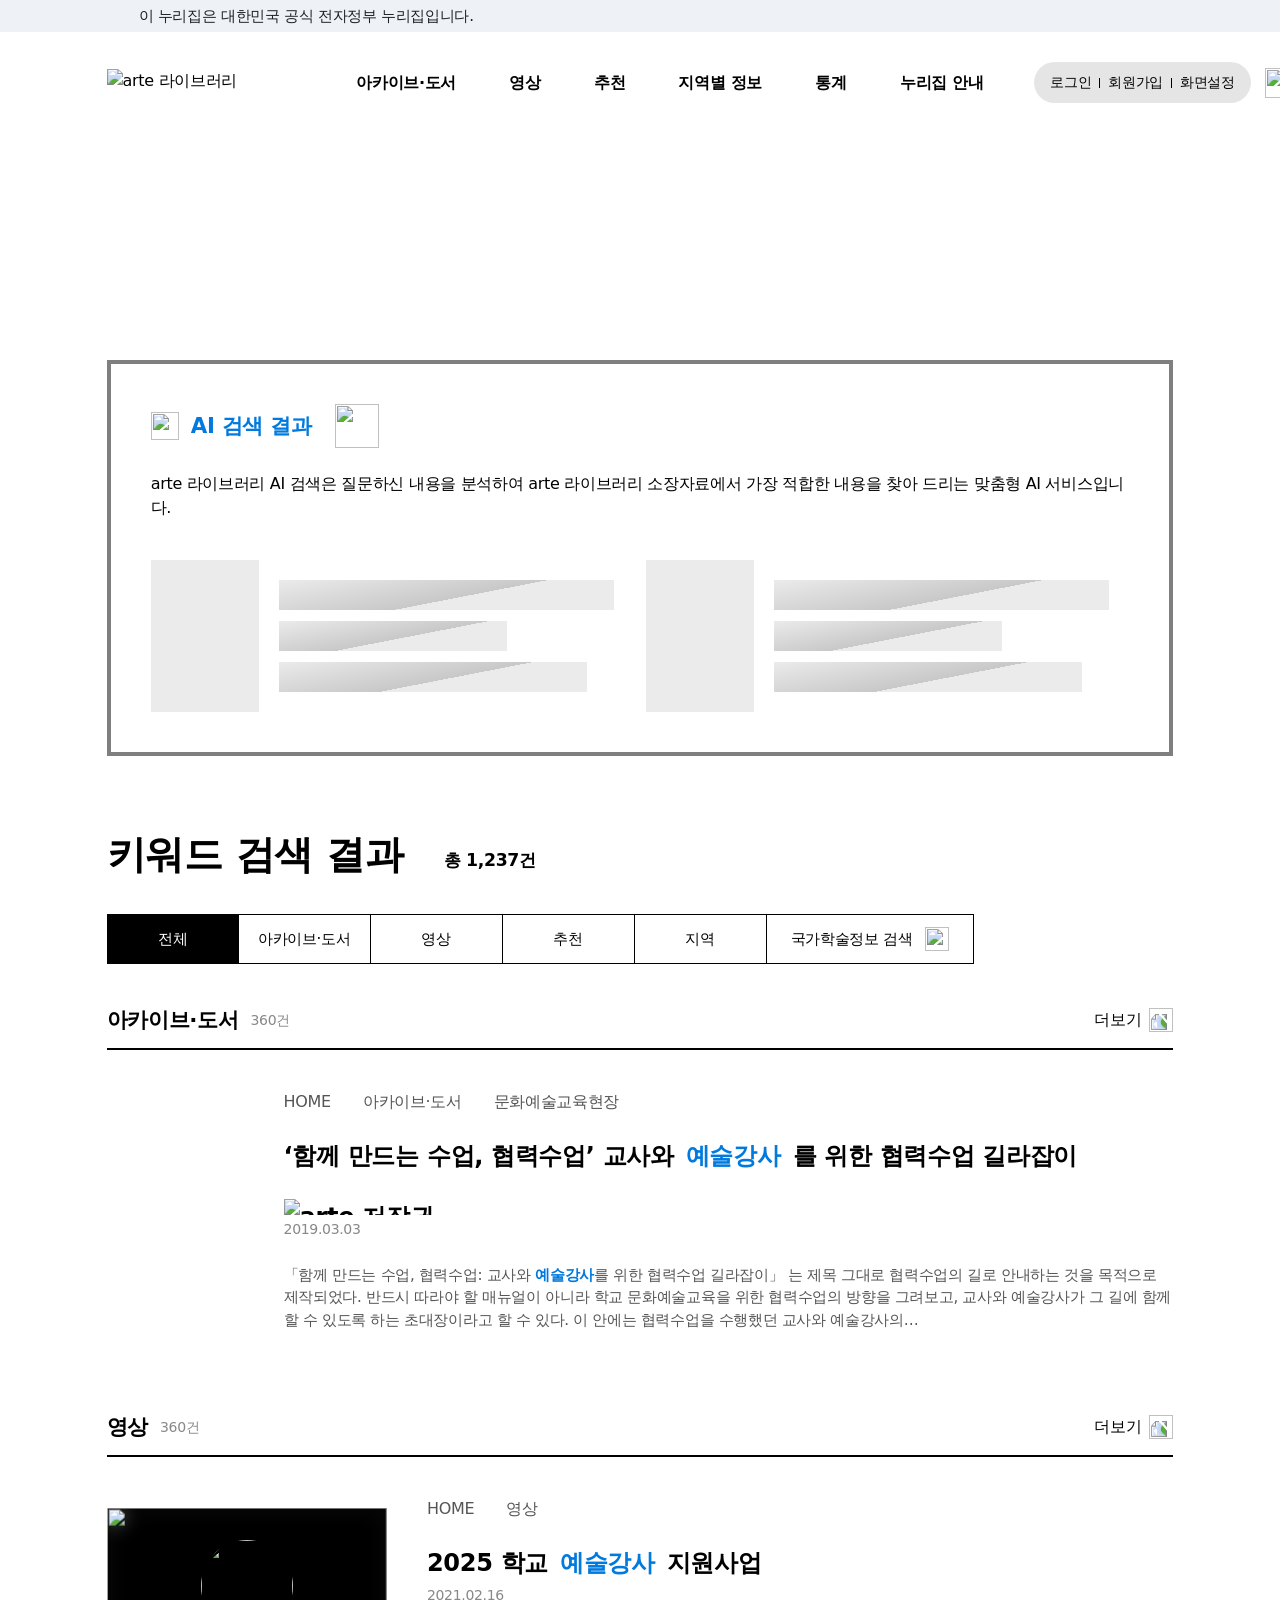
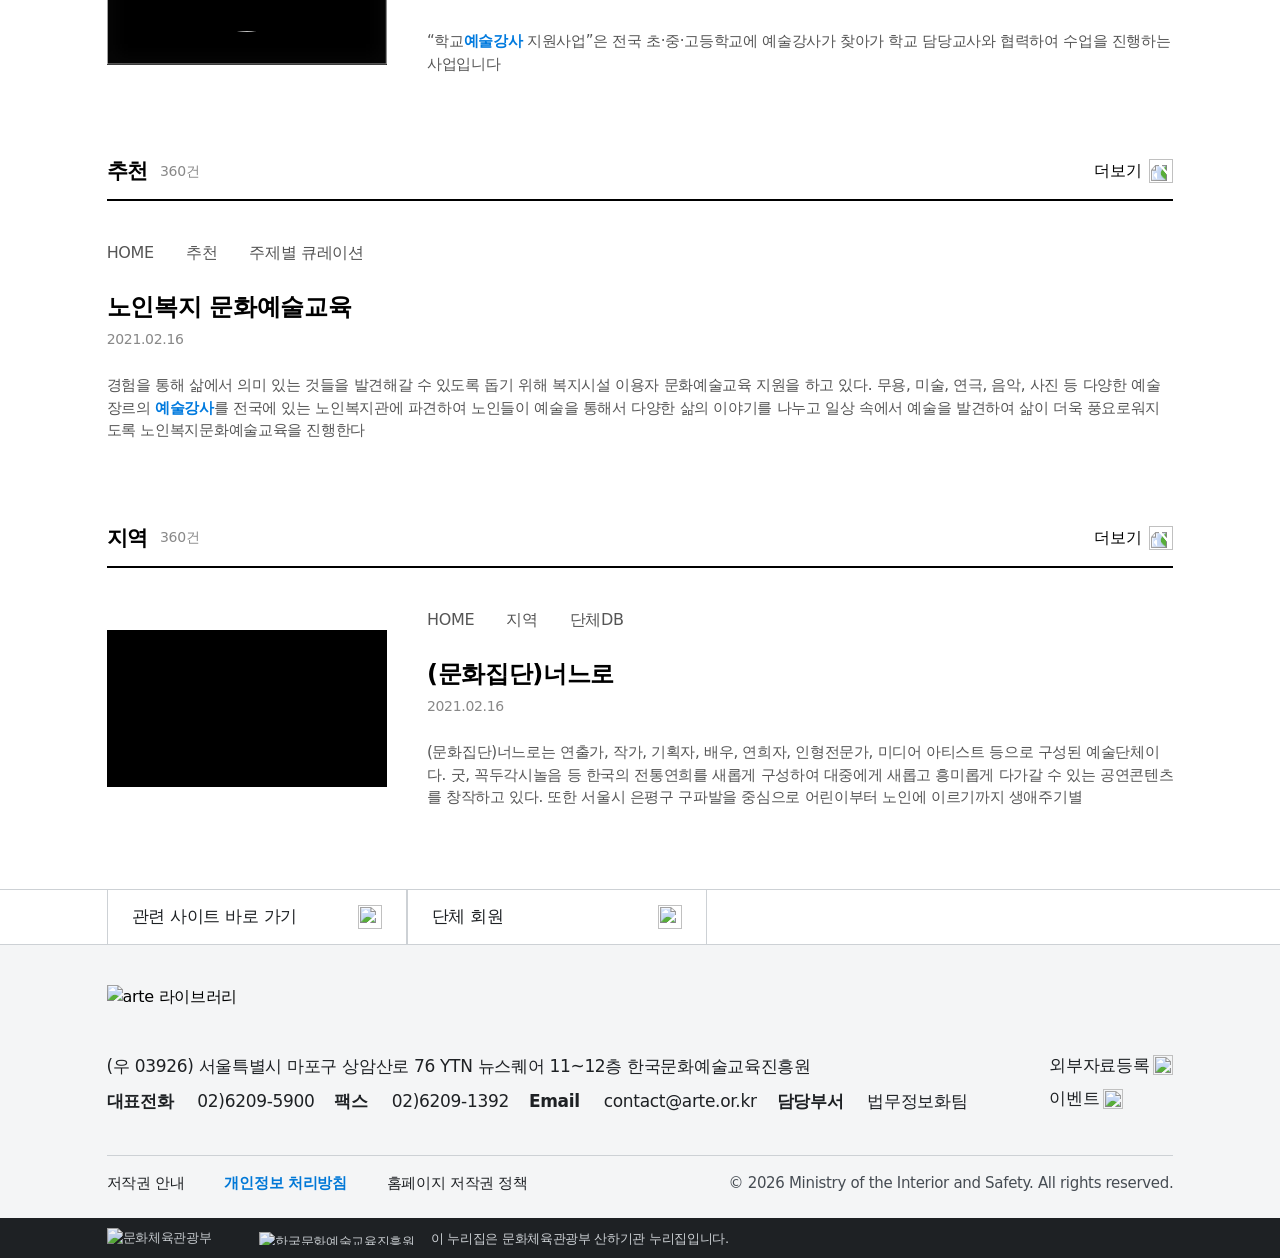
==== commit ee3709a8: "feat(arte): AI 검색 페이지에 uxui-test-1 arte-search.html 모션 이식 참고 사이트(uxui-test-1.github.io/arte-main/art" ====
--- a/arte-library-ai-search.html
+++ b/arte-library-ai-search.html
@@ -70,6 +70,7 @@
       <label class="sr" for="aiInput">AI 검색어</label>
       <input id="aiInput" type="search" value="예술강사의 역할은 무엇인가요?">
       <button type="submit" aria-label="검색"><img src="assets/icon-search-lg.svg" alt="" width="64" height="64"></button>
+      <span class="ais-search-line" aria-hidden="true"></span>
     </form>
 
     <!-- ========== AI 패널 ========== -->
--- a/arte-library-line.css
+++ b/arte-library-line.css
@@ -199,62 +199,16 @@
 .kv { padding: clamp(48px, 5.2vw, 100px) 0; background: var(--white); position: relative; overflow: hidden; }
 .kv > .wrap { position: relative; z-index: 1; }
 
-/* 히어로 백그라운드 — 그리드 워터마크는 정적 캡처 이미지 그대로 유지.
-   좌→우로 흐르는 블루 톤은 Figma 대신 projects/arte/video/wave-hero/src/WaveHero.tsx
-   (Remotion, stitch.withgoogle.com 참고)의 GradientBlobs를 그대로 포팅 — 화면 하단 바깥에
-   중심을 둔 넓은 타원 블러 3겹이 각자 다른 속도로 좌→우 드리프트하며 오퍼시티가 숨쉬듯
-   변한다(색상은 아르떼 블루 3단계 유지). 원본은 1920px 캔버스 기준이라 vw로 그대로 환산.
-   수직 float(작은 흔들림)는 생략 — translate 하나로 드리프트를 맡기고 있어 float까지
-   같은 속성에 얹으면 keyframe이 꼬여서, 드리프트보다 훨씬 작은 효과라 뺐다.
+/* 히어로 백그라운드 — 그리드 워터마크·블러 블롭 모두 제거하고 순백 배경만 둔다
+   (모션 버전은 motion-kv/index.html 스냅샷에 보존).
    스크롤 시 옅어지는 처리는 arte-motion.js의 kvBgFade()가 opacity를 직접 제어한다. */
 .kv-bg { position: absolute; inset: 0; overflow: hidden; z-index: 0; pointer-events: none; }
-.kv-bg-pattern { position: absolute; inset: 0; width: 100%; height: 100%; object-fit: cover; }
-
-.kv-bg-blob {
-  position: absolute; left: 0; border-radius: 50%; mix-blend-mode: multiply;
-  animation-iteration-count: infinite, infinite; animation-timing-function: linear, ease-in-out;
-}
-.kv-bg-blob--1 {
-  width: 125vw; height: 78.125vw; background: rgb(0, 122, 222);
-  filter: blur(9.375vw); bottom: -46.875vw;
-  animation-name: kvBlob1Drift, kvBlob1Breathe;
-  animation-duration: 60s, 3.25s;
-}
-.kv-bg-blob--2 {
-  width: 104.167vw; height: 67.708vw; background: rgb(60, 160, 240);
-  filter: blur(8.333vw); bottom: -45.833vw;
-  animation-name: kvBlob2Drift, kvBlob2Breathe;
-  animation-duration: 72s, 3.25s;
-  animation-delay: -27.36s, -1.625s;
-}
-.kv-bg-blob--3 {
-  width: 88.542vw; height: 57.292vw; background: rgb(10, 95, 195);
-  filter: blur(10.417vw); bottom: -33.854vw;
-  animation-name: kvBlob3Drift, kvBlob3Breathe;
-  animation-duration: 41.25s, 3.25s;
-  animation-delay: -28.875s, -3.25s;
-}
-@keyframes kvBlob1Drift { 0% { translate: -60% 0; } 100% { translate: 140% 0; } }
-@keyframes kvBlob1Breathe { 0%, 100% { opacity: 0.017; } 50% { opacity: 0.204; } }
-@keyframes kvBlob2Drift { 0% { translate: -60% 0; } 100% { translate: 156% 0; } }
-@keyframes kvBlob2Breathe { 0%, 100% { opacity: 0.013; } 50% { opacity: 0.17; } }
-@keyframes kvBlob3Drift { 0% { translate: -60% 0; } 100% { translate: 172.94% 0; } }
-@keyframes kvBlob3Breathe { 0%, 100% { opacity: 0.013; } 50% { opacity: 0.162; } }
-
-/* 히어로 상/하단이 헤더·다음 섹션의 흰 배경과 자연스럽게 이어지도록 — 스크롤 페이드
-   (kvBgFade)와는 별개로 항상 켜져 있는 고정 그라디언트. 상단은 헤더와의 경계를 살짝만
-   부드럽게 하는 정도라 하단보다 옅고 낮게 잡는다 */
-.kv-bg-fade-top {
-  position: absolute; left: 0; right: 0; top: 0; height: 18%;
-  background: linear-gradient(to top, rgba(255, 255, 255, 0), var(--white));
-}
+
+/* 히어로 하단이 다음 섹션의 흰 배경과 자연스럽게 이어지도록 — 스크롤 페이드
+   (kvBgFade)와는 별개로 항상 켜져 있는 고정 그라디언트 */
 .kv-bg-fade-bottom {
   position: absolute; left: 0; right: 0; bottom: 0; height: 35%;
   background: linear-gradient(to bottom, rgba(255, 255, 255, 0), var(--white));
-}
-
-@media (prefers-reduced-motion: reduce) {
-  .kv-bg-blob { animation: none; opacity: 0.08; }
 }
 .kv-title {
   font-family: 'Paperlogy', 'Pretendard GOV Variable', 'Pretendard GOV', sans-serif;
@@ -305,9 +259,9 @@
 .kvs-go-bg { position: absolute; inset: 0; width: 100%; height: 100%; }
 .kvs-go-ic {
   position: absolute; left: 50%; top: 50%; transform: translate(-50%, -50%);
-  width: 60%; height: 60%;
-}
-.kvs-go:hover { opacity: 0.82; }
+  width: 60%; height: 60%; color: #fff;
+}
+.kvs-go:hover .kvs-go-ic { color: #ff2268; }
 
 .kv-chips { display: flex; flex-wrap: wrap; gap: 16px; }
 .kv-chips button {
--- a/arte-library-docs.css
+++ b/arte-library-docs.css
@@ -44,7 +44,7 @@
 
 .sub-content { display: flex; flex-direction: column; gap: clamp(40px, 4.17vw, 80px); }
 .sub-head {
-  display: flex; align-items: center; justify-content: space-between; gap: 24px; flex-wrap: wrap;
+  display: flex; align-items: flex-end; justify-content: space-between; gap: 24px; flex-wrap: wrap;
   padding-bottom: 28px; border-bottom: 4px solid var(--ink);
 }
 .sub-h2 {
--- a/arte-library-ai-search.css
+++ b/arte-library-ai-search.css
@@ -22,8 +22,7 @@
 /* ---- 검색어 ------------------------------------------------------------- */
 
 .ais-search {
-  display: flex; align-items: center; gap: 16px;
-  border-bottom: 6px solid rgba(0, 0, 0, 0.5);
+  position: relative; display: flex; align-items: center; gap: 16px;
   padding: 24px 24px 32px;
 }
 .ais-search input {
@@ -34,6 +33,11 @@
 .ais-search button { flex: none; border: 0; background: none; padding: 0; }
 .ais-search button img { width: clamp(40px, 3.33vw, 64px); height: auto; }
 .ais-search button:hover { opacity: 0.7; }
+/* 언더라인은 정적 보더가 아니라 좌→우로 그려지는 rv-ln — arte-motion.js가 아니라
+   이 페이지 로컬 모션(uxui-test-1.github.io/arte-main/arte-search.html 참고 포팅)에서 처리 */
+.ais-search-line {
+  position: absolute; left: 0; right: 0; bottom: 0; height: 6px; background: rgba(0, 0, 0, 0.5);
+}
 
 /* ---- AI 패널 ------------------------------------------------------------ */
 
@@ -75,7 +79,7 @@
 /* 결과 상태 */
 .ais-result { flex-direction: column; gap: 40px; }
 .ais-ev-grid { display: grid; grid-template-columns: 1fr 1fr; gap: 12px; }
-.ais-ev { display: flex; align-items: stretch; border: 1px solid var(--ink); overflow: hidden; }
+.ais-ev { position: relative; display: flex; align-items: stretch; border: 1px solid var(--ink); overflow: hidden; }
 .ais-ev-thumb { flex: none; width: 108px; min-height: 152px; object-fit: cover; align-self: stretch; }
 .ais-ev-thumb--vid { position: relative; display: block; background: var(--ink); overflow: hidden; }
 .ais-ev-vid-bg { position: absolute; inset: 0; width: 100%; height: 100%; object-fit: cover; filter: blur(5px); opacity: 0.5; }
@@ -176,11 +180,53 @@
 }
 .kw-item-d b { color: #007ade; font-weight: 600; }
 
+/* ==========================================================================
+   모션 — uxui-test-1.github.io/arte-main/arte-search.html 참고 포팅
+   (원본은 두 상태를 통스크린샷+마스크 윈도우로 애니메이션했지만, 이 페이지는 실제
+   콘텐츠라 요소 자체에 직접 건다). 전부 CSS transition + `.in` 클래스 토글 방식 —
+   각 요소가 자기 자신의 --d(지연)를 인라인 스타일로 갖고, JS는 다음 프레임에
+   `.in`을 한꺼번에 붙이기만 한다(스태거는 --d가 담당, 참고 사이트와 동일 구조).
+   prefers-reduced-motion이면 arte-library-ai-search.js가 이 클래스들을 아예
+   붙이지 않고 최종 상태를 즉시 그린다. ========================================================================== */
+
+.rv-rise { transform: translateY(28px); opacity: 0; transition: transform .733s cubic-bezier(.16,1,.3,1), opacity .467s ease-out; transition-delay: var(--d, 0s); }
+.rv-rise.in { transform: none; opacity: 1; }
+
+.rv-zoom { transform: scale(1.15); opacity: 0; transition: transform 1.2s cubic-bezier(.16,1,.3,1), opacity .6s ease-out; transition-delay: var(--d, 0s); }
+.rv-zoom.in { transform: none; opacity: 1; }
+
+.rv-fade { opacity: 0; transition: opacity var(--dur, 1.067s) ease-out; transition-delay: var(--d, 0s); }
+.rv-fade.in { opacity: 1; }
+
+/* 검색창 언더라인 — 좌→우로 그려짐 */
+.ais-search-line { clip-path: inset(0 100% 0 0); transition: clip-path 1.143s linear; transition-delay: var(--d, .2s); }
+.ais-search-line.in { clip-path: inset(0 0 0 0); }
+
+/* 카드 보더 — 좌상단에서 시계 반대 방향으로 한 변씩 그려짐(참고 사이트의 .olb/.ol과 동일) */
+.ais-ev.is-drawing { border-color: transparent; }
+.ev-edge { position: absolute; background: var(--ink); pointer-events: none; }
+.ev-edge.e1 { left: 0; top: 0; width: 1px; height: 100%; clip-path: inset(0 0 100% 0); transition: clip-path .11s linear; transition-delay: var(--d, 0s); }
+.ev-edge.e2 { left: 0; bottom: 0; width: 100%; height: 1px; clip-path: inset(0 100% 0 0); transition: clip-path .523s linear; transition-delay: calc(var(--d, 0s) + .11s); }
+.ev-edge.e3 { right: 0; top: 0; width: 1px; height: 100%; clip-path: inset(100% 0 0 0); transition: clip-path .11s linear; transition-delay: calc(var(--d, 0s) + .633s); }
+.ev-edge.e4 { left: 0; top: 0; width: 100%; height: 1px; clip-path: inset(0 0 0 100%); transition: clip-path .523s linear; transition-delay: calc(var(--d, 0s) + .743s); }
+.ev-edge.in { clip-path: inset(0 0 0 0) !important; }
+
+/* 키워드 결과 분류 탭 — "전체"만 제자리 페이드, 나머지는 "전체" 자리에 겹쳐 있다가
+   다같이 제자리로 슬라이드(참고 사이트의 #kw .slide와 동일 아이디어) */
+.kw-tabs.is-unfurling button { opacity: 0; }
+.kw-tabs.is-unfurling button:first-child { transition: opacity 1.067s ease-out; transition-delay: .1s; }
+.kw-tabs.is-unfurling button:not(:first-child) {
+  transition: transform 1.067s cubic-bezier(.16,1,.3,1), opacity 1.067s ease-out; transition-delay: .233s;
+}
+.kw-tabs.is-unfurling.in button { opacity: 1; }
+.kw-tabs.is-unfurling.in button:not(:first-child) { transform: none; }
+
 /* ---- 모바일 ------------------------------------------------------------- */
 
 @media (max-width: 768px) {
   .ais-in { padding: 24px 0 48px; gap: 40px; }
-  .ais-search { padding: 12px 8px 16px; border-bottom-width: 3px; }
+  .ais-search { padding: 12px 8px 16px; }
+  .ais-search-line { height: 3px; }
   .ais-panel { padding: 20px; border-width: 2px; gap: 24px; }
   .ais-panel-head { gap: 12px; }
   .ais-quota { margin-left: 0; font-size: 13px; }
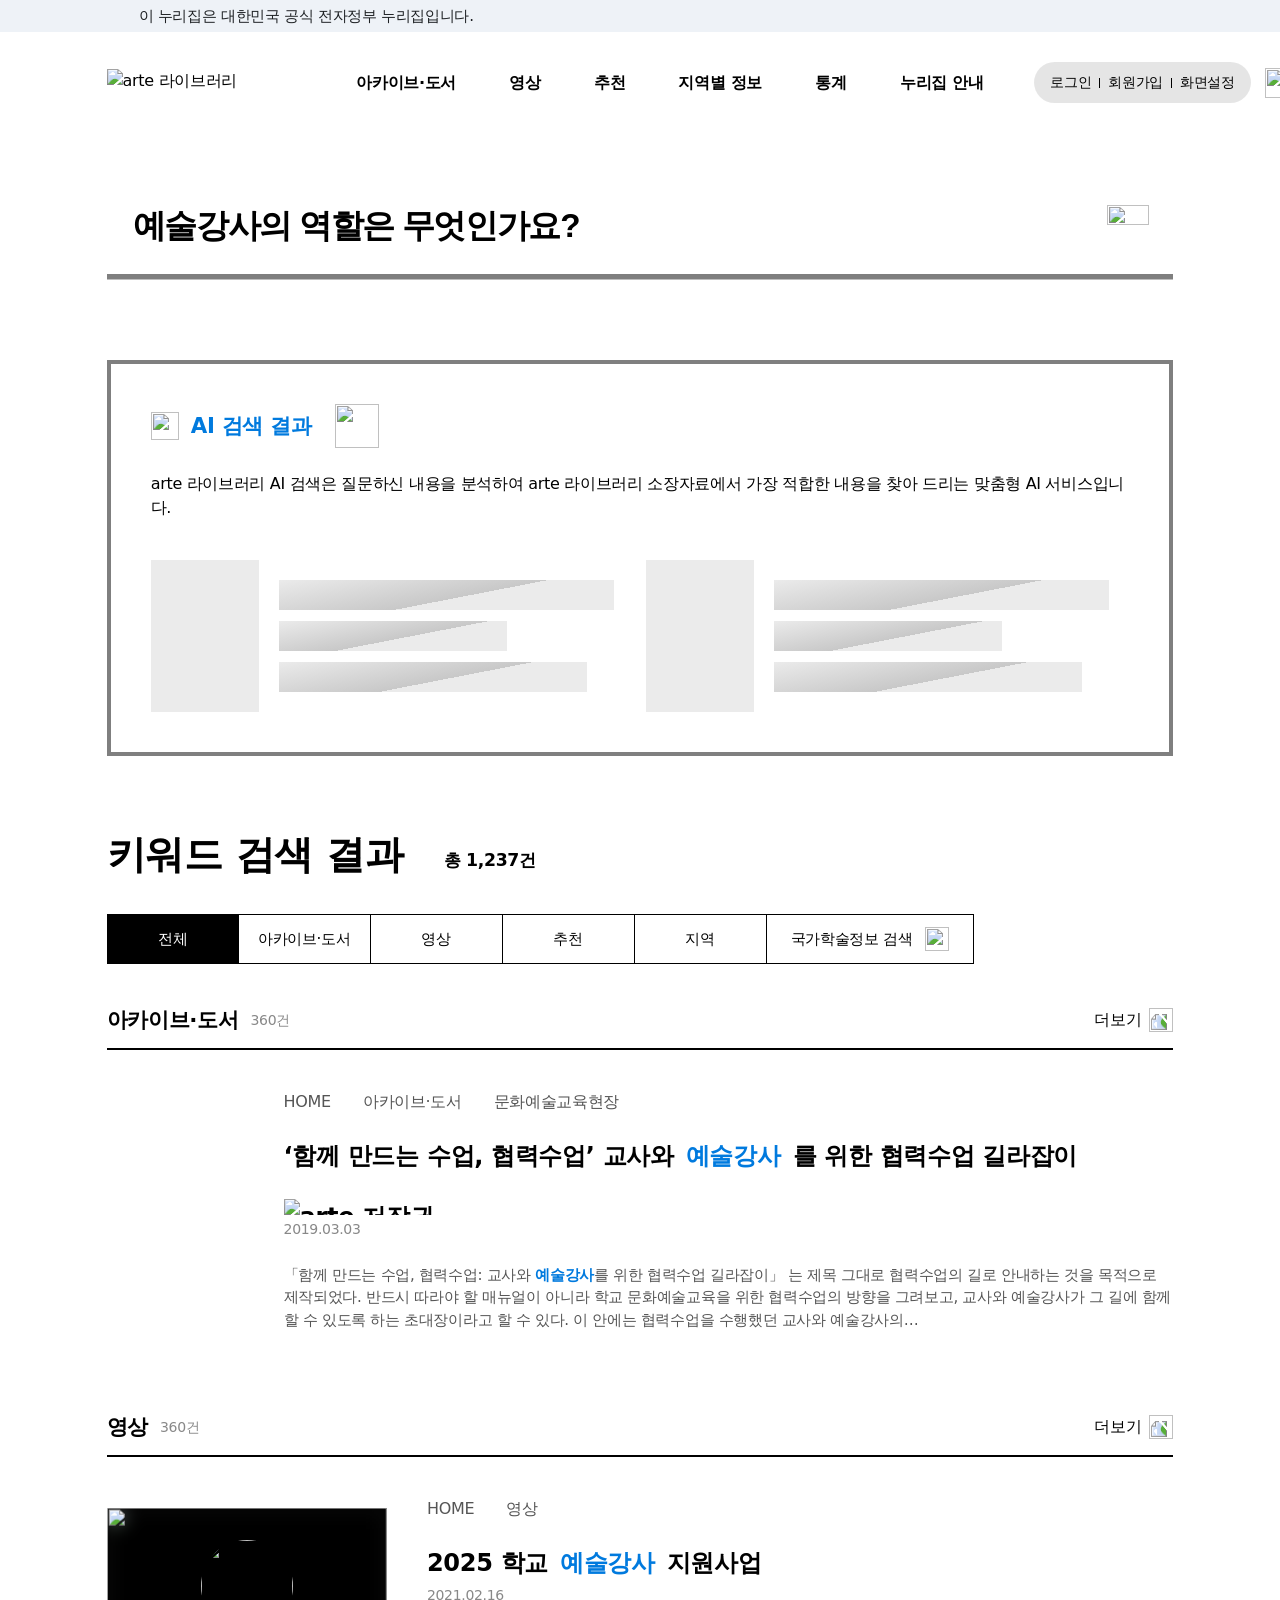
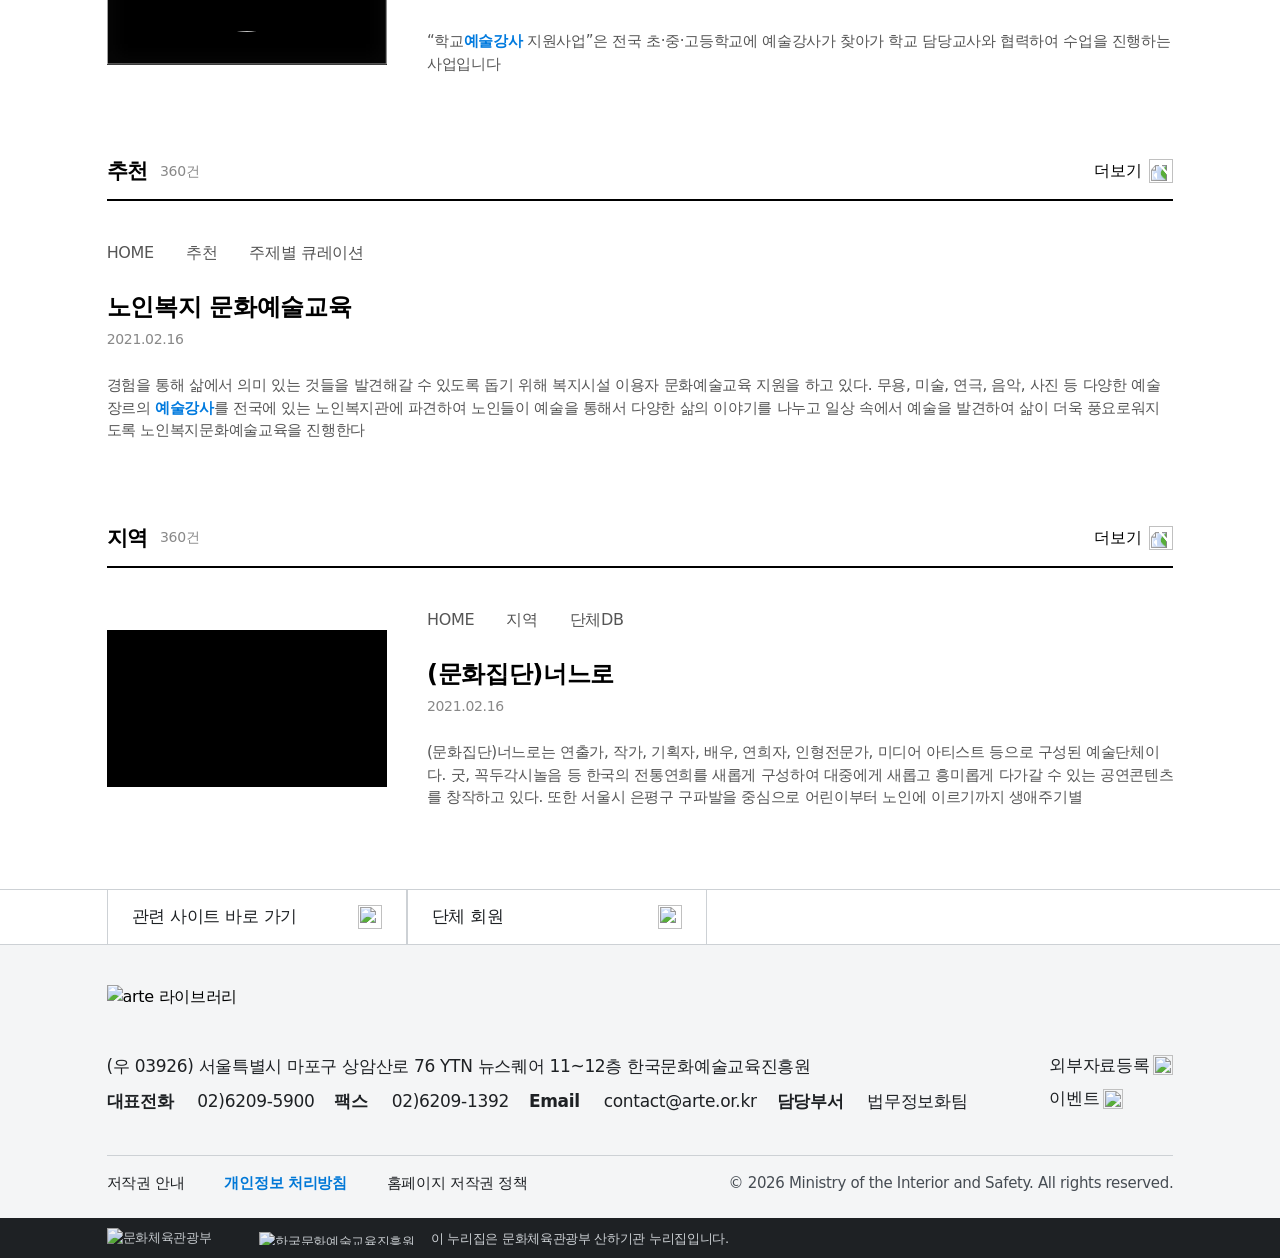
==== commit 26d6e799: "fix(arte): AI 검색 결과 카드 1·2 발췌문 mark 처리 참고 사이트와 동일하게 정리 참고 사이트(uxui-test-1 arte-search.html) 스크린샷과 대조" ====
--- a/arte-library-ai-search.html
+++ b/arte-library-ai-search.html
@@ -116,7 +116,7 @@
               <h3 class="ais-ev-t">‘함께 만드는 수업, 협력수업’ 교사와 예술강사를 위한 협력수업 길라잡이</h3>
               <div class="ais-ev-x">
                 <span class="ais-ev-badge">원문 15p 3번째 문단</span>
-                <p>…<mark>예술강사는 해당분야의 전문성을 보유한 전문 인력으로서 학교 현장에 파견되는 것이므로 학교 담당 교사의 교육전문성과 예술강사의 예술전문성</mark>이 예술강사는 해당분야의 전문성을 보유한 전문 인력으로서…</p>
+                <p><mark>…예술강사는 해당분야의 전문성을 보유한 전문 인력으로서 학교 현장에 파견되는 것이므로 학교 담당 교사의 교육전문성과 예술강사의 예술전문성</mark></p>
               </div>
             </div>
           </a>
@@ -127,7 +127,7 @@
               <h3 class="ais-ev-t">‘함께 만드는 수업, 협력수업’ 교사와 예술강사를 위한 협력수업 길라잡이</h3>
               <div class="ais-ev-x">
                 <span class="ais-ev-badge">원문 15p 3번째 문단</span>
-                <p>…<mark>예술강사는 해당분야의 전문성을 보유한 전문 인력으로서 학교 현장에 파견되는 것이므로 학교 담당 교사의 교육전문성과 예술강사의 예술전문성</mark>이 예술강사는 해당분야의 전문성을 보유한 전문 인력으로서…</p>
+                <p><mark>…예술강사는 해당분야의 전문성을 보유한 전문 인력으로서 학교 현장에 파견되는 것이므로 학교 담당 교사의 교육전문성과 예술강사의 예술전문성</mark></p>
               </div>
             </div>
           </a>
@@ -303,10 +303,12 @@
 
   <div class="ft-identifier">
     <div class="ft-id-in">
-      <img src="assets/identifier-logo.svg" alt="문화체육관광부" height="20">
-      <img src="assets/identifier-moc-txt.svg" alt="" height="13">
-      <img src="assets/identifier-arte-logo.svg" alt="" height="20">
-      <img src="assets/identifier-arte-txt.svg" alt="한국문화예술교육진흥원" height="13">
+      <div class="ft-id-logos">
+        <img src="assets/identifier-logo.svg" alt="문화체육관광부" height="20">
+        <img src="assets/identifier-moc-txt.svg" alt="" height="13">
+        <img src="assets/identifier-arte-logo.svg" alt="" height="20">
+        <img src="assets/identifier-arte-txt.svg" alt="한국문화예술교육진흥원" height="13">
+      </div>
       <span>이 누리집은 문화체육관광부 산하기관 누리집입니다.</span>
     </div>
   </div>
--- a/arte-library-line.css
+++ b/arte-library-line.css
@@ -159,7 +159,9 @@
 .hd.is-scrolled .hd-in { padding-top: 16px; padding-bottom: 16px; }
 .hd-logo img { width: 199px; height: 28px; object-fit: contain; }
 
-@media (min-width: 769px) {
+/* GNB가 실제로 펼쳐진 채로 표시되는 구간(1201px~)에서만 스크롤 페이드 적용 —
+   1200px 이하는 이제 햄버거 메뉴로 전환되므로 이 트랜지션이 무의미하다 */
+@media (min-width: 1201px) {
   .gnb, .hd-account { transition: opacity 0.3s ease; }
   .hd.is-scrolled .gnb,
   .hd.is-scrolled .hd-account { opacity: 0; pointer-events: none; }
@@ -732,6 +734,7 @@
 
 .ft-identifier { background: var(--ink-soft); height: 40px; display: flex; align-items: center; padding: 0 var(--side); }
 .ft-id-in { display: flex; align-items: center; gap: 16px; color: #cdd1d5; font-size: 13px; }
+.ft-id-logos { display: flex; align-items: center; gap: 16px; }
 /* 로고 이미지는 각자 고유 브랜드 컬러(문화체육관광부 남색+빨강, 아르떼 빨강)를 그대로
    유지해야 한다 — 예전엔 brightness(0) invert(1)로 전부 흰색으로 뭉개고 있었음 */
 .ft-id-in img { opacity: 0.95; }
@@ -886,14 +889,21 @@
    모바일 (768px 이하)
    ========================================================================== */
 
-@media (max-width: 768px) {
-  body { overflow-x: hidden; }
-  .mh-in { font-size: 12px; }
-  .hd-in { flex-wrap: wrap; gap: 12px; padding: 16px var(--side); position: relative; }
-  .hd-logo img { width: 150px; height: auto; }
+/* ==========================================================================
+   헤더 햄버거 전환 (1200px 이하) — "노트북 기준" 짤림 버그 수정
+   전체 GNB(6개) + 계정 메뉴 + 로고를 한 줄에 다 못 넣는 768~1200px 구간(노트북·
+   작은 데스크톱 창)에서 로고나 검색/전체메뉴 아이콘이 뷰포트 밖으로 밀려 잘려
+   보이던 문제 — 기존엔 768px 이하에서만 햄버거로 전환하고 그 위(769~1200px)는
+   풀 데스크톱 GNB를 그대로 썼는데, 실측 결과 1024~1150px 부근에서 이미 겹치거나
+   밀려나 로고가 통째로 사라지는 폭이 있었다. 햄버거 전환 폭을 1200px로 올려서
+   그 구간을 없앤다(768px 이하 전용 세부 스타일은 아래 별도 블록에서 이어서 덮어씀 —
+   max-width는 서로 배타적이지 않으므로 두 블록 다 적용된다). arte-header.js의
+   resize 리스너 임계값(768)도 같이 1200으로 맞춰뒀다. */
+@media (max-width: 1200px) {
+  .hd-in { flex-wrap: wrap; gap: 12px; position: relative; }
   .hd-btn { flex-wrap: wrap; justify-content: flex-end; gap: 10px; }
 
-  /* 모바일: 로고 + 검색/전체메뉴 아이콘만 상시 노출. GNB·계정 메뉴는 햄버거로 여닫는다
+  /* 로고 + 검색/전체메뉴 아이콘만 상시 노출. GNB·계정 메뉴는 햄버거로 여닫는다
      (Figma 모바일 목업 node 20312:21146 기준 — 2026-09-10 모바일 동기화). */
   .gnb, .hd-account { display: none; }
   .hd.is-menu-open .gnb,
@@ -912,12 +922,18 @@
 
   .hd-account {
     order: 6; width: 100%; margin-top: 4px;
-    flex-direction: column; align-items: stretch; gap: 0;
-    background: none; border-radius: 0; padding: 0;
+    flex-direction: row; align-items: center; gap: 8px;
+    background: none; border-radius: 0; padding: 10px 4px;
     font-size: 13px;
   }
-  .hd-account a { padding: 10px 4px; }
-  .hd-bar { display: none; }
+  .hd-account a { padding: 0; }
+}
+
+@media (max-width: 768px) {
+  body { overflow-x: hidden; }
+  .mh-in { font-size: 12px; }
+  .hd-in { padding: 16px var(--side); }
+  .hd-logo img { width: 150px; height: auto; }
 
   .kv { padding: 32px 0 40px; }
   .kvs { border-bottom-width: 3px; padding: 12px 0 14px; }
@@ -944,7 +960,12 @@
   .reco-grid { gap: 20px; }
   .reco-body { padding: 20px; gap: 20px; }
 
-  .bookcur { gap: 24px; padding: 24px; }
+  /* .reco-row가 세로로 쌓이는 폭에서는 .bookcur의 flex:1 1 0(데스크톱 가로배치 전용, 가로
+     여백 균등분배 목적)이 반대로 세로축(높이) 기준이 되어버린다 — flex-basis:0에 이 요소의
+     overflow:hidden까지 겹치면 flex 자동 최소크기가 콘텐츠 기준이 아니라 0이 되는 스펙
+     동작 때문에, 늘려줄 여유 공간이 없는 auto-height 부모 안에서 높이가 통째로 0으로
+     찌부러져 북큐레이션 전체가 안 보이는 버그였다. flex:none으로 콘텐츠 높이를 그대로 쓰게 함. */
+  .bookcur { flex: none; gap: 24px; padding: 24px; }
   .bookcur-books { width: 100%; overflow-x: auto; scrollbar-width: none; }
   .bookcur-books::-webkit-scrollbar { display: none; }
   /* 좁은 카드(140px)에서는 고정 50% 오버레이에 2줄 제목+저자가 다 안 들어가 이미지 위로
@@ -972,5 +993,10 @@
   .ft-grid { flex-direction: column; gap: 20px; }
   .ft-info, .ft-util a, .ft-related-box { font-size: 14px; }
   .ft-policy { gap: 16px; font-size: 13px; }
-  .ft-id-in { font-size: 11px; gap: 10px; }
-}
+
+  /* 식별자 바 — 로고 4개 + 안내문이 한 줄엔 안 들어가 잘려 보이던 문제.
+     Figma 'footer__pc'(20516:26062) 실측대로 로고 줄 / 안내문 줄 2단으로 나눈다 */
+  .ft-identifier { height: auto; padding: 12px var(--side); }
+  .ft-id-in { flex-direction: column; align-items: flex-start; gap: 8px; font-size: 11px; }
+  .ft-id-logos { flex-wrap: wrap; gap: 10px; }
+}
--- a/arte-library-ai-search.css
+++ b/arte-library-ai-search.css
@@ -202,15 +202,6 @@
 .ais-search-line { clip-path: inset(0 100% 0 0); transition: clip-path 1.143s linear; transition-delay: var(--d, .2s); }
 .ais-search-line.in { clip-path: inset(0 0 0 0); }
 
-/* 카드 보더 — 좌상단에서 시계 반대 방향으로 한 변씩 그려짐(참고 사이트의 .olb/.ol과 동일) */
-.ais-ev.is-drawing { border-color: transparent; }
-.ev-edge { position: absolute; background: var(--ink); pointer-events: none; }
-.ev-edge.e1 { left: 0; top: 0; width: 1px; height: 100%; clip-path: inset(0 0 100% 0); transition: clip-path .11s linear; transition-delay: var(--d, 0s); }
-.ev-edge.e2 { left: 0; bottom: 0; width: 100%; height: 1px; clip-path: inset(0 100% 0 0); transition: clip-path .523s linear; transition-delay: calc(var(--d, 0s) + .11s); }
-.ev-edge.e3 { right: 0; top: 0; width: 1px; height: 100%; clip-path: inset(100% 0 0 0); transition: clip-path .11s linear; transition-delay: calc(var(--d, 0s) + .633s); }
-.ev-edge.e4 { left: 0; top: 0; width: 100%; height: 1px; clip-path: inset(0 0 0 100%); transition: clip-path .523s linear; transition-delay: calc(var(--d, 0s) + .743s); }
-.ev-edge.in { clip-path: inset(0 0 0 0) !important; }
-
 /* 키워드 결과 분류 탭 — "전체"만 제자리 페이드, 나머지는 "전체" 자리에 겹쳐 있다가
    다같이 제자리로 슬라이드(참고 사이트의 #kw .slide와 동일 아이디어) */
 .kw-tabs.is-unfurling button { opacity: 0; }
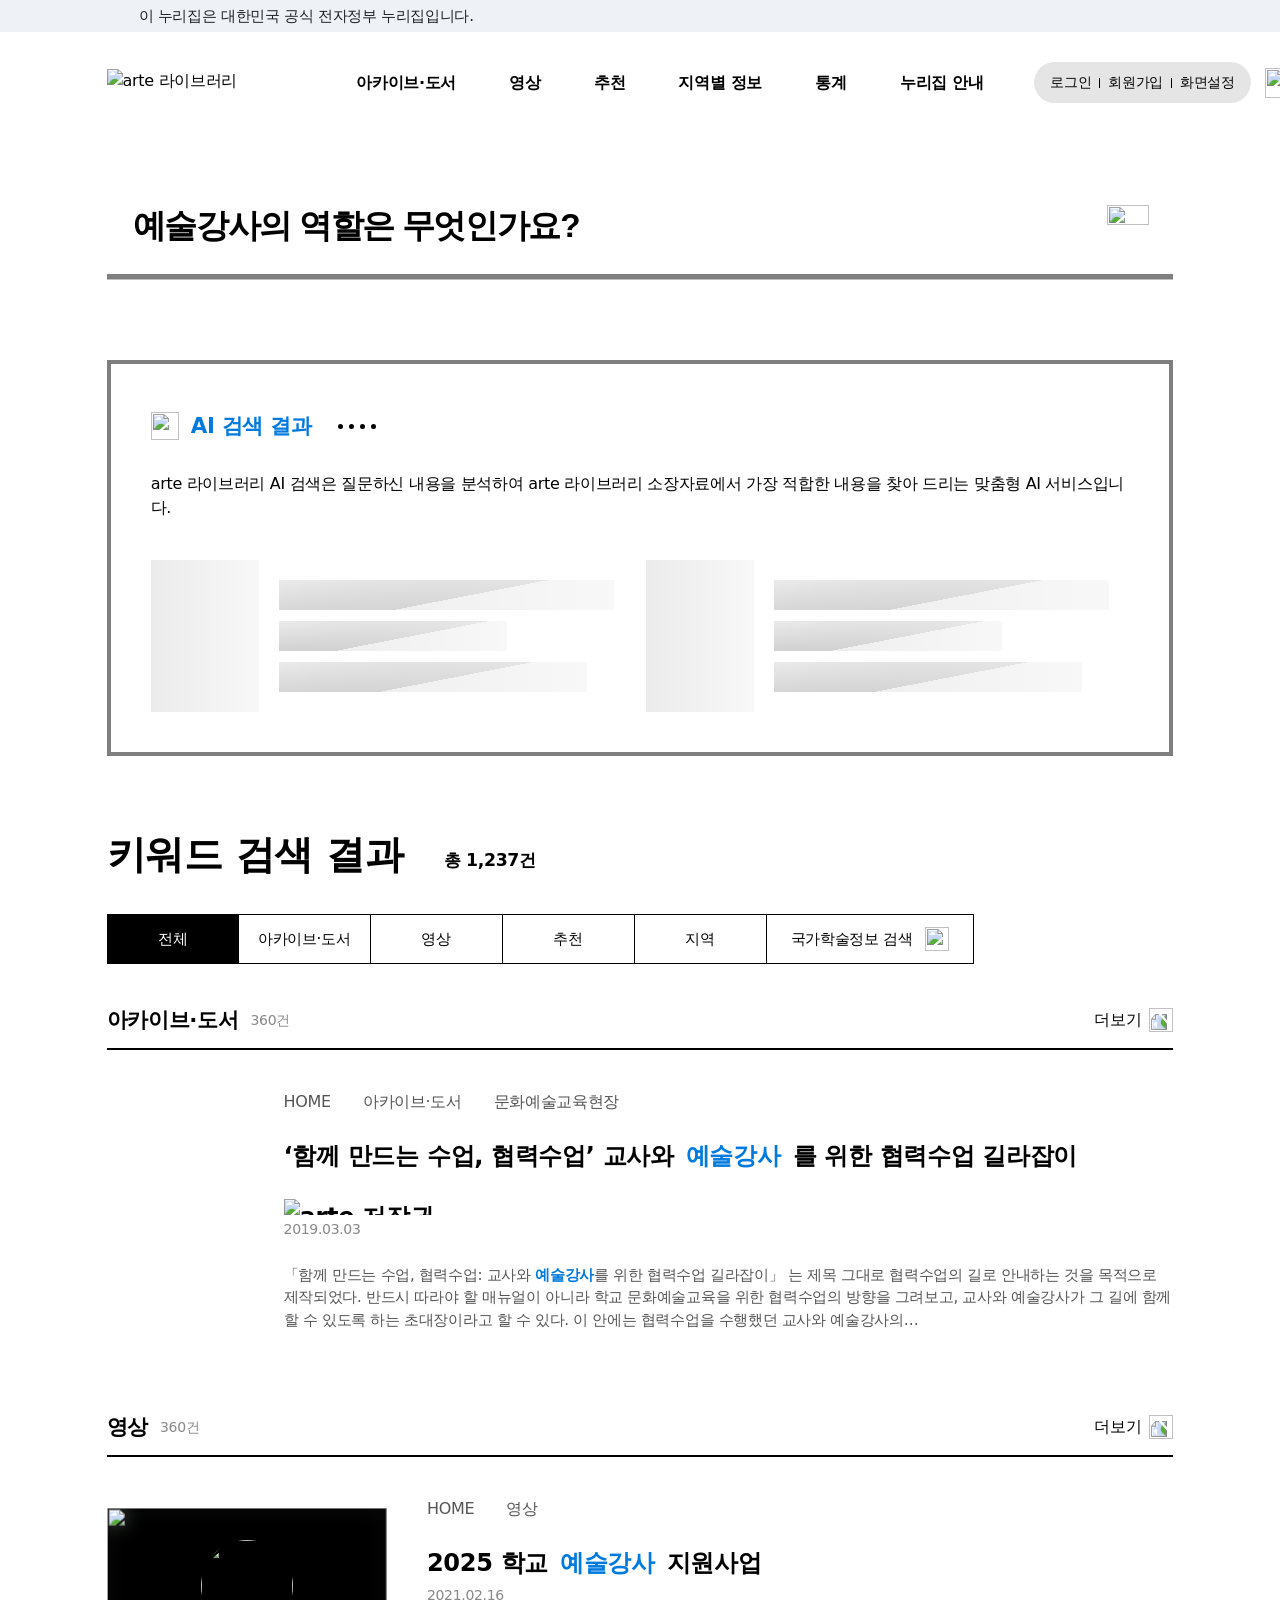
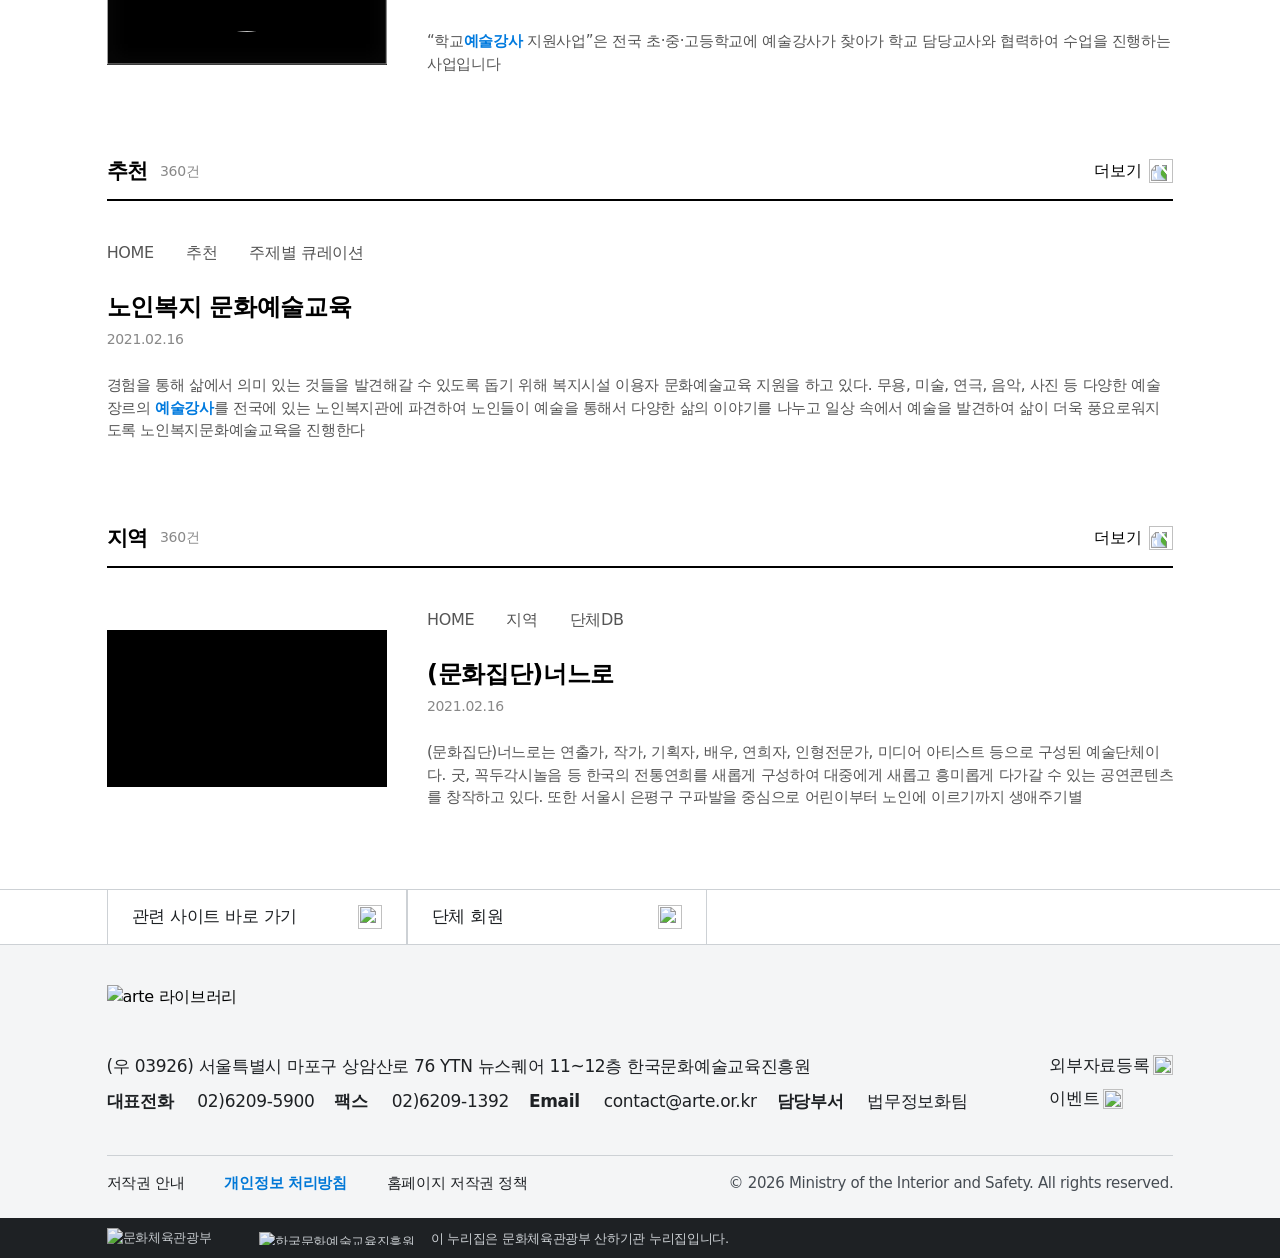
==== commit 20d80413: "feat(arte): AI 검색 로딩 상태에 콩콩콩 도트 + 스켈레톤 쉬머 모션 추가 Figma 20516:20448/20952 기준 로딩 중에만 보이는 인디케이터를 클릭 가능한 " ====
--- a/arte-library-ai-search.html
+++ b/arte-library-ai-search.html
@@ -82,9 +82,14 @@
             <img src="assets/icon-ai.svg" alt="" width="28" height="28">
             AI 검색 결과
           </span>
-          <button class="ais-action" type="button" data-when="initial" aria-label="다시 생성">
-            <img src="assets/icon-ai-action.svg" alt="" width="44" height="44">
-          </button>
+          <div class="ais-loading" data-when="initial" aria-hidden="true">
+            <svg class="ais-loading-dots" width="44" height="44" viewBox="0 0 44 44" fill="none" xmlns="http://www.w3.org/2000/svg">
+              <circle class="dot dot-1" cx="5.5" cy="22.5" r="2.5" fill="black"/>
+              <circle class="dot dot-2" cx="16.5" cy="22.5" r="2.5" fill="black"/>
+              <circle class="dot dot-3" cx="27.5" cy="22.5" r="2.5" fill="black"/>
+              <circle class="dot dot-4" cx="38.5" cy="22.5" r="2.5" fill="black"/>
+            </svg>
+          </div>
           <p class="ais-quota" data-when="result"><b>9회 남음</b> <span>(일일 최대 10회)</span></p>
         </div>
 
--- a/arte-library-ai-search.css
+++ b/arte-library-ai-search.css
@@ -53,17 +53,31 @@
   font-size: clamp(20px, 1.67vw, 32px); font-weight: 700; color: #007ade;
 }
 .ais-title img { width: 28px; height: 28px; }
-.ais-action { border: 0; background: none; padding: 0; line-height: 0; }
-.ais-action img { width: 44px; height: 44px; }
-.ais-action:hover { opacity: 0.7; }
+/* 로딩 인디케이터 — 클릭 가능한 "다시 생성" 버튼이 아니라 결과가 생성되는 동안만
+   보이는 점 4개(콩콩콩) 애니메이션. Figma 20516:20448에서는 AI 검색 결과 라벨
+   옆에 이 도트가, 20516:20952(결과 상태)에서는 같은 자리에 잔여횟수 텍스트가
+   온다 — data-when 토글로 이미 배타적이라 자연히 사라진다. */
+.ais-loading { width: 44px; height: 44px; display: flex; align-items: center; justify-content: center; }
+.ais-loading-dots .dot { transform-box: fill-box; transform-origin: center; animation: ais-dot-bounce 1.2s ease-in-out infinite; }
+.ais-loading-dots .dot-1 { animation-delay: 0s; }
+.ais-loading-dots .dot-2 { animation-delay: 0.15s; }
+.ais-loading-dots .dot-3 { animation-delay: 0.3s; }
+.ais-loading-dots .dot-4 { animation-delay: 0.45s; }
+@keyframes ais-dot-bounce {
+  0%, 80%, 100% { transform: translateY(0); opacity: 0.3; }
+  40% { transform: translateY(-5px); opacity: 1; }
+}
 .ais-quota { margin-left: auto; font-size: clamp(15px, 1.04vw, 20px); font-weight: 500; }
 .ais-quota span { color: var(--gray-888); }
 .ais-desc { font-size: clamp(16px, 1.15vw, 22px); font-weight: 500; line-height: 1.5; }
 
-/* 초기 상태 스켈레톤 */
+/* 초기 상태 스켈레톤 — 결과가 만들어지는 동안 딤드 그라데이션이 좌→우로
+   움직이는 쉬머(shimmer)를 얹는다. 밑바탕 그라데이션은 Figma 색상값 그대로 두고,
+   그 위에 반투명 밝은 띠를 겹쳐 background-position만 애니메이션한다. */
 .ais-skeleton { gap: 12px; }
 .skel { flex: 1; min-width: 0; display: flex; overflow: hidden; }
 .skel-img {
+  position: relative; overflow: hidden;
   flex: none; width: 108px; height: 152px;
   background: linear-gradient(255deg, #ebebeb 83%, #c8c8c8 5%, #ebebeb 73%);
 }
@@ -71,10 +85,27 @@
   flex: 1; min-width: 0; height: 152px; padding: 20px;
   display: flex; flex-direction: column; justify-content: space-between;
 }
-.skel-lines i { display: block; height: 30px; background: linear-gradient(-11deg, #ebebeb 45%, #c8c8c8 28%, #ebebeb 100%); }
+.skel-lines i {
+  position: relative; overflow: hidden;
+  display: block; height: 30px; background: linear-gradient(-11deg, #ebebeb 45%, #c8c8c8 28%, #ebebeb 100%);
+}
 .skel-lines i:nth-child(1) { width: 100%; }
 .skel-lines i:nth-child(2) { width: 68%; }
 .skel-lines i:nth-child(3) { width: 92%; }
+.skel-img::after, .skel-lines i::after {
+  content: ''; position: absolute; inset: 0;
+  background: linear-gradient(90deg, transparent 0%, rgba(255, 255, 255, 0.65) 50%, transparent 100%);
+  background-size: 200% 100%;
+  animation: ais-skel-shimmer 1.6s ease-in-out infinite;
+}
+@keyframes ais-skel-shimmer {
+  0% { background-position: 150% 0; }
+  100% { background-position: -50% 0; }
+}
+@media (prefers-reduced-motion: reduce) {
+  .ais-loading-dots .dot { animation: none; opacity: 0.6; }
+  .skel-img::after, .skel-lines i::after { animation: none; content: none; }
+}
 
 /* 결과 상태 */
 .ais-result { flex-direction: column; gap: 40px; }
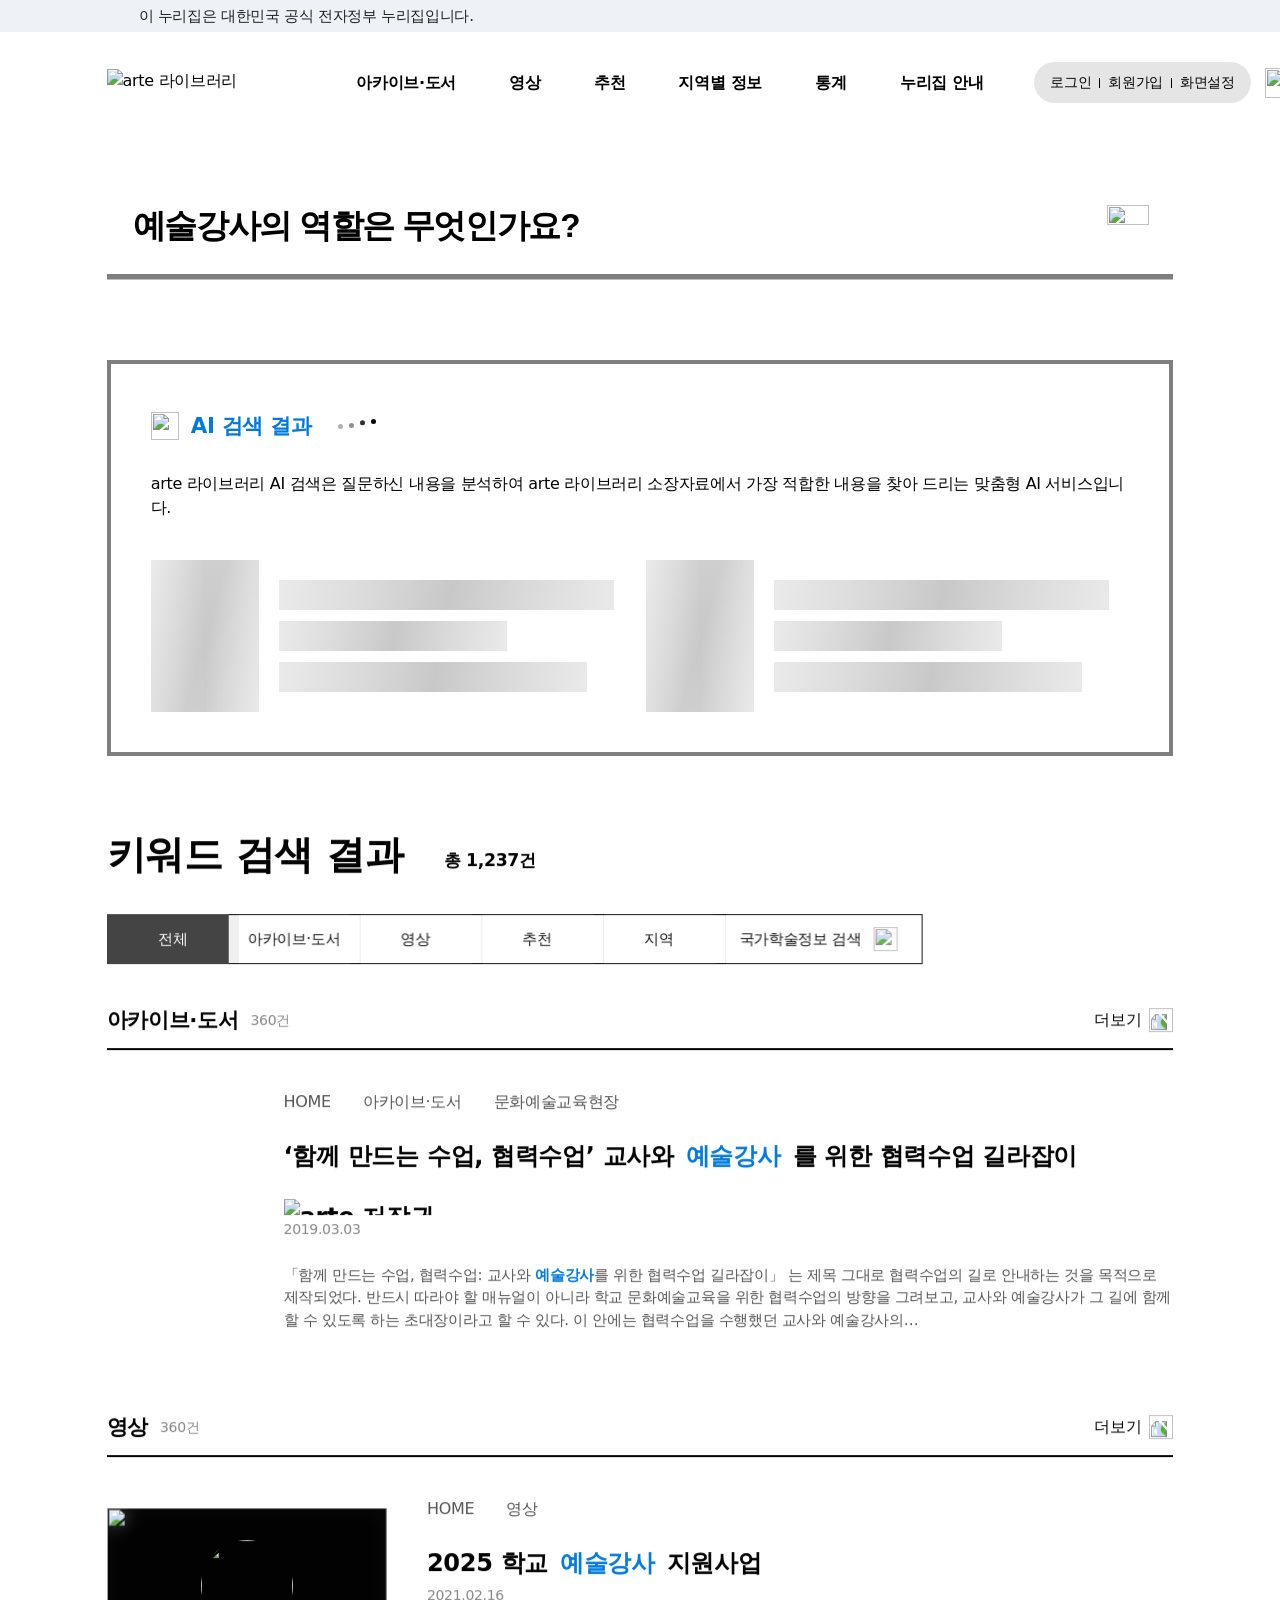
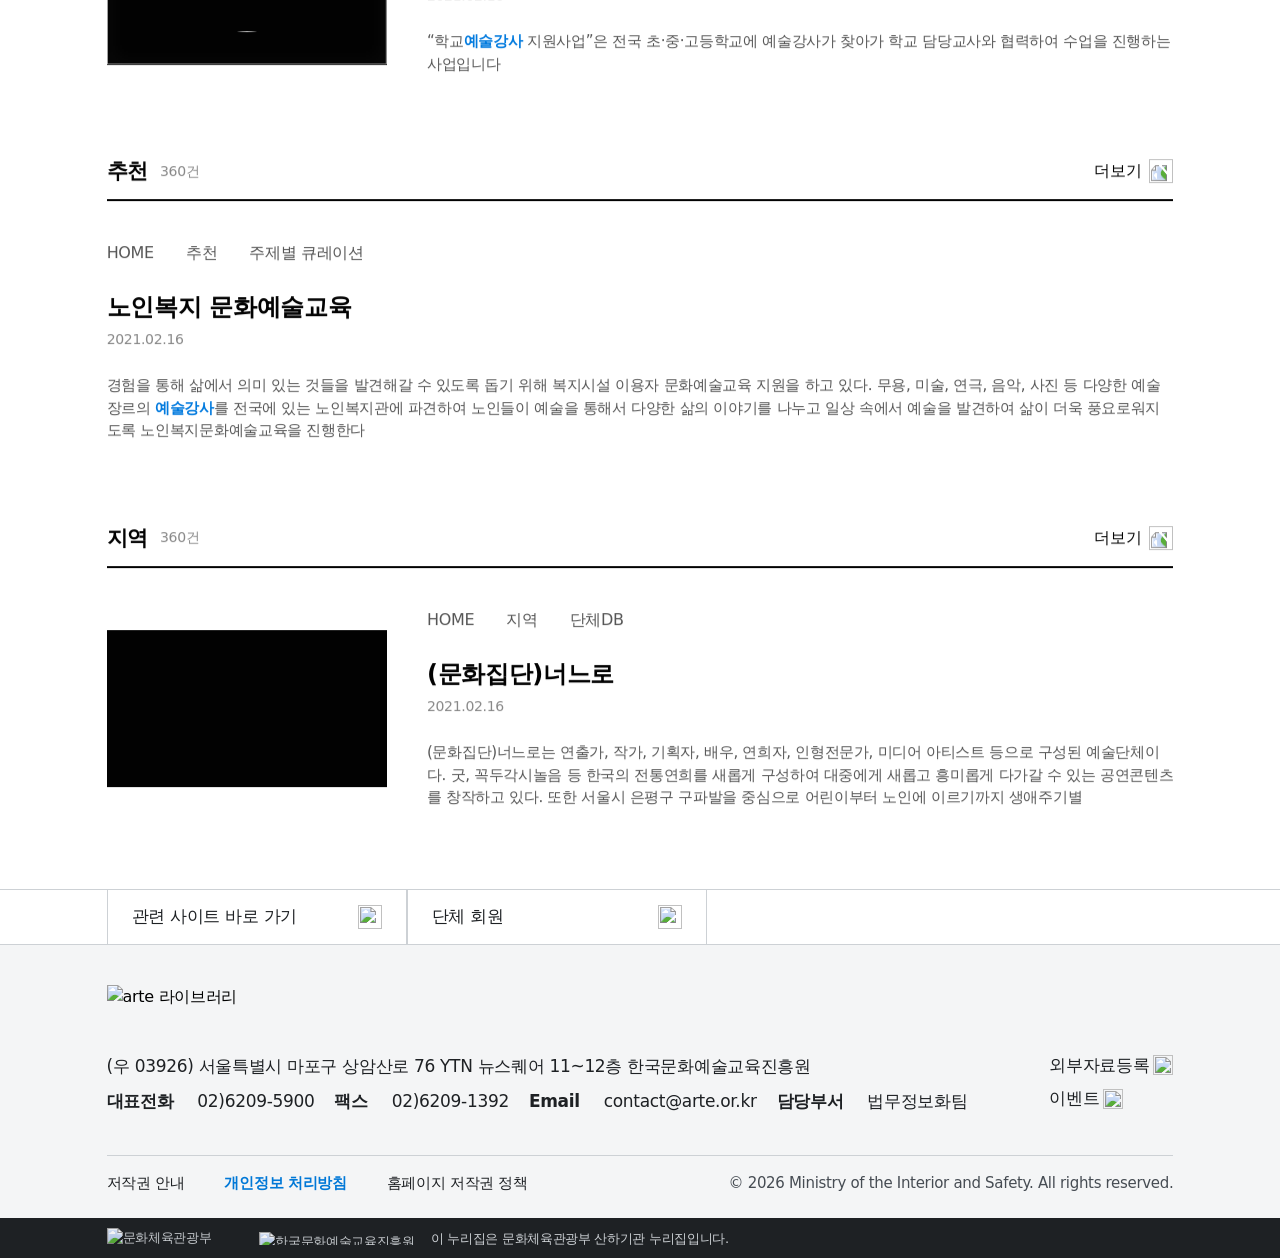
==== commit 7d6425f1: "fix(arte): AI 검색 로딩→결과 모션을 전부 GSAP로 재구현, 자동 데모 플로우 추가 기존 CSS transition + .in 클래스 토글 방식은 이미 스크롤 조건을 " ====
--- a/arte-library-ai-search.html
+++ b/arte-library-ai-search.html
@@ -99,8 +99,8 @@
 
       <!-- 초기: 로딩 스켈레톤 -->
       <div class="ais-skeleton" data-when="initial" aria-hidden="true">
-        <div class="skel"><span class="skel-img"></span><span class="skel-lines"><i></i><i></i><i></i></span></div>
-        <div class="skel"><span class="skel-img"></span><span class="skel-lines"><i></i><i></i><i></i></span></div>
+        <div class="skel"><span class="skel-img"><span class="skel-shine"></span></span><span class="skel-lines"><i><span class="skel-shine"></span></i><i><span class="skel-shine"></span></i><i><span class="skel-shine"></span></i></span></div>
+        <div class="skel"><span class="skel-img"><span class="skel-shine"></span></span><span class="skel-lines"><i><span class="skel-shine"></span></i><i><span class="skel-shine"></span></i><i><span class="skel-shine"></span></i></span></div>
       </div>
 
       <!-- 결과: 근거 자료 -->
--- a/arte-library-ai-search.css
+++ b/arte-library-ai-search.css
@@ -58,28 +58,23 @@
    옆에 이 도트가, 20516:20952(결과 상태)에서는 같은 자리에 잔여횟수 텍스트가
    온다 — data-when 토글로 이미 배타적이라 자연히 사라진다. */
 .ais-loading { width: 44px; height: 44px; display: flex; align-items: center; justify-content: center; }
-.ais-loading-dots .dot { transform-box: fill-box; transform-origin: center; animation: ais-dot-bounce 1.2s ease-in-out infinite; }
-.ais-loading-dots .dot-1 { animation-delay: 0s; }
-.ais-loading-dots .dot-2 { animation-delay: 0.15s; }
-.ais-loading-dots .dot-3 { animation-delay: 0.3s; }
-.ais-loading-dots .dot-4 { animation-delay: 0.45s; }
-@keyframes ais-dot-bounce {
-  0%, 80%, 100% { transform: translateY(0); opacity: 0.3; }
-  40% { transform: translateY(-5px); opacity: 1; }
-}
+/* 애니메이션 자체는 arte-library-ai-search.js가 GSAP(gsap.to, repeat+yoyo)로 건다 —
+   여기는 JS 개입 전/reduced-motion 폴백 정지 상태만 정의. */
+.ais-loading-dots .dot { transform-box: fill-box; transform-origin: center; opacity: 0.6; }
+
 .ais-quota { margin-left: auto; font-size: clamp(15px, 1.04vw, 20px); font-weight: 500; }
 .ais-quota span { color: var(--gray-888); }
 .ais-desc { font-size: clamp(16px, 1.15vw, 22px); font-weight: 500; line-height: 1.5; }
 
-/* 초기 상태 스켈레톤 — 결과가 만들어지는 동안 딤드 그라데이션이 좌→우로
-   움직이는 쉬머(shimmer)를 얹는다. 밑바탕 그라데이션은 Figma 색상값 그대로 두고,
-   그 위에 반투명 밝은 띠를 겹쳐 background-position만 애니메이션한다. */
+/* 초기 상태 스켈레톤 — 결과가 만들어지는 동안 딤드 그라데이션이 좌→우로 움직이는
+   쉬머(shimmer)를 얹는다. 실제 이동은 GSAP(backgroundPosition 트윈)이 담당하므로
+   여기서는 쉬머 레이어(.skel-shine)의 정지 상태(오른쪽 밖으로 빠진 위치)만 정의. */
 .ais-skeleton { gap: 12px; }
 .skel { flex: 1; min-width: 0; display: flex; overflow: hidden; }
 .skel-img {
   position: relative; overflow: hidden;
   flex: none; width: 108px; height: 152px;
-  background: linear-gradient(255deg, #ebebeb 83%, #c8c8c8 5%, #ebebeb 73%);
+  background: linear-gradient(286deg, #ebebeb -24.92%, #c8c8c8 49.21%, #ebebeb 123.33%);
 }
 .skel-lines {
   flex: 1; min-width: 0; height: 152px; padding: 20px;
@@ -87,24 +82,15 @@
 }
 .skel-lines i {
   position: relative; overflow: hidden;
-  display: block; height: 30px; background: linear-gradient(-11deg, #ebebeb 45%, #c8c8c8 28%, #ebebeb 100%);
+  display: block; height: 30px; background: linear-gradient(286deg, #ebebeb -24.92%, #c8c8c8 49.21%, #ebebeb 123.33%);
 }
 .skel-lines i:nth-child(1) { width: 100%; }
 .skel-lines i:nth-child(2) { width: 68%; }
 .skel-lines i:nth-child(3) { width: 92%; }
-.skel-img::after, .skel-lines i::after {
-  content: ''; position: absolute; inset: 0;
+.skel-shine {
+  position: absolute; inset: 0;
   background: linear-gradient(90deg, transparent 0%, rgba(255, 255, 255, 0.65) 50%, transparent 100%);
-  background-size: 200% 100%;
-  animation: ais-skel-shimmer 1.6s ease-in-out infinite;
-}
-@keyframes ais-skel-shimmer {
-  0% { background-position: 150% 0; }
-  100% { background-position: -50% 0; }
-}
-@media (prefers-reduced-motion: reduce) {
-  .ais-loading-dots .dot { animation: none; opacity: 0.6; }
-  .skel-img::after, .skel-lines i::after { animation: none; content: none; }
+  background-size: 200% 100%; background-position: 150% 0;
 }
 
 /* 결과 상태 */
@@ -212,36 +198,11 @@
 .kw-item-d b { color: #007ade; font-weight: 600; }
 
 /* ==========================================================================
-   모션 — uxui-test-1.github.io/arte-main/arte-search.html 참고 포팅
-   (원본은 두 상태를 통스크린샷+마스크 윈도우로 애니메이션했지만, 이 페이지는 실제
-   콘텐츠라 요소 자체에 직접 건다). 전부 CSS transition + `.in` 클래스 토글 방식 —
-   각 요소가 자기 자신의 --d(지연)를 인라인 스타일로 갖고, JS는 다음 프레임에
-   `.in`을 한꺼번에 붙이기만 한다(스태거는 --d가 담당, 참고 사이트와 동일 구조).
-   prefers-reduced-motion이면 arte-library-ai-search.js가 이 클래스들을 아예
-   붙이지 않고 최종 상태를 즉시 그린다. ========================================================================== */
-
-.rv-rise { transform: translateY(28px); opacity: 0; transition: transform .733s cubic-bezier(.16,1,.3,1), opacity .467s ease-out; transition-delay: var(--d, 0s); }
-.rv-rise.in { transform: none; opacity: 1; }
-
-.rv-zoom { transform: scale(1.15); opacity: 0; transition: transform 1.2s cubic-bezier(.16,1,.3,1), opacity .6s ease-out; transition-delay: var(--d, 0s); }
-.rv-zoom.in { transform: none; opacity: 1; }
-
-.rv-fade { opacity: 0; transition: opacity var(--dur, 1.067s) ease-out; transition-delay: var(--d, 0s); }
-.rv-fade.in { opacity: 1; }
-
-/* 검색창 언더라인 — 좌→우로 그려짐 */
-.ais-search-line { clip-path: inset(0 100% 0 0); transition: clip-path 1.143s linear; transition-delay: var(--d, .2s); }
-.ais-search-line.in { clip-path: inset(0 0 0 0); }
-
-/* 키워드 결과 분류 탭 — "전체"만 제자리 페이드, 나머지는 "전체" 자리에 겹쳐 있다가
-   다같이 제자리로 슬라이드(참고 사이트의 #kw .slide와 동일 아이디어) */
-.kw-tabs.is-unfurling button { opacity: 0; }
-.kw-tabs.is-unfurling button:first-child { transition: opacity 1.067s ease-out; transition-delay: .1s; }
-.kw-tabs.is-unfurling button:not(:first-child) {
-  transition: transform 1.067s cubic-bezier(.16,1,.3,1), opacity 1.067s ease-out; transition-delay: .233s;
-}
-.kw-tabs.is-unfurling.in button { opacity: 1; }
-.kw-tabs.is-unfurling.in button:not(:first-child) { transform: none; }
+   모션 — arte-library-ai-search.js가 전부 GSAP(gsap.fromTo/timeline/ScrollTrigger)
+   로 직접 인라인 스타일(opacity/transform/clip-path/backgroundPosition)을 건다.
+   여기 CSS에는 애니메이션 관련 규칙이 없다 — prefers-reduced-motion이면 JS가
+   트윈 자체를 건너뛰고 마크업의 최종(정지) 상태가 그대로 보인다.
+   ========================================================================== */
 
 /* ---- 모바일 ------------------------------------------------------------- */
 
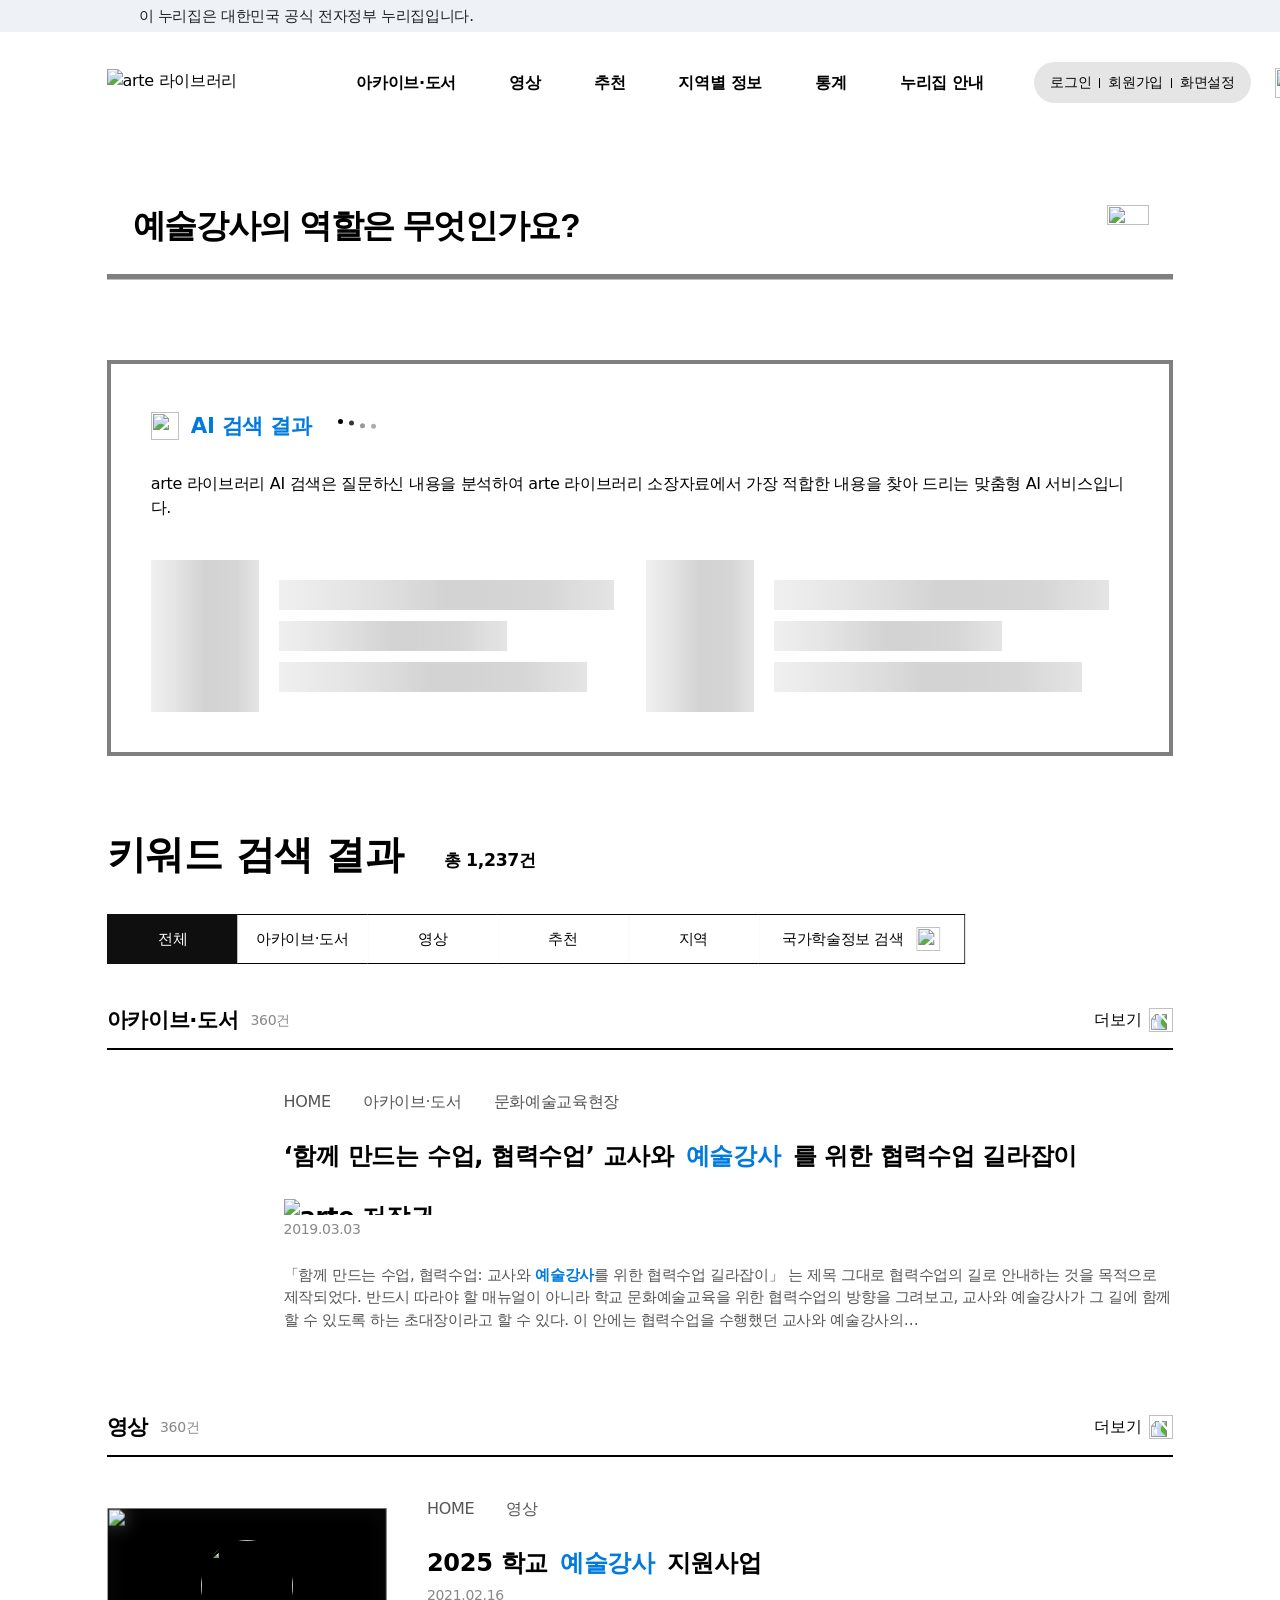
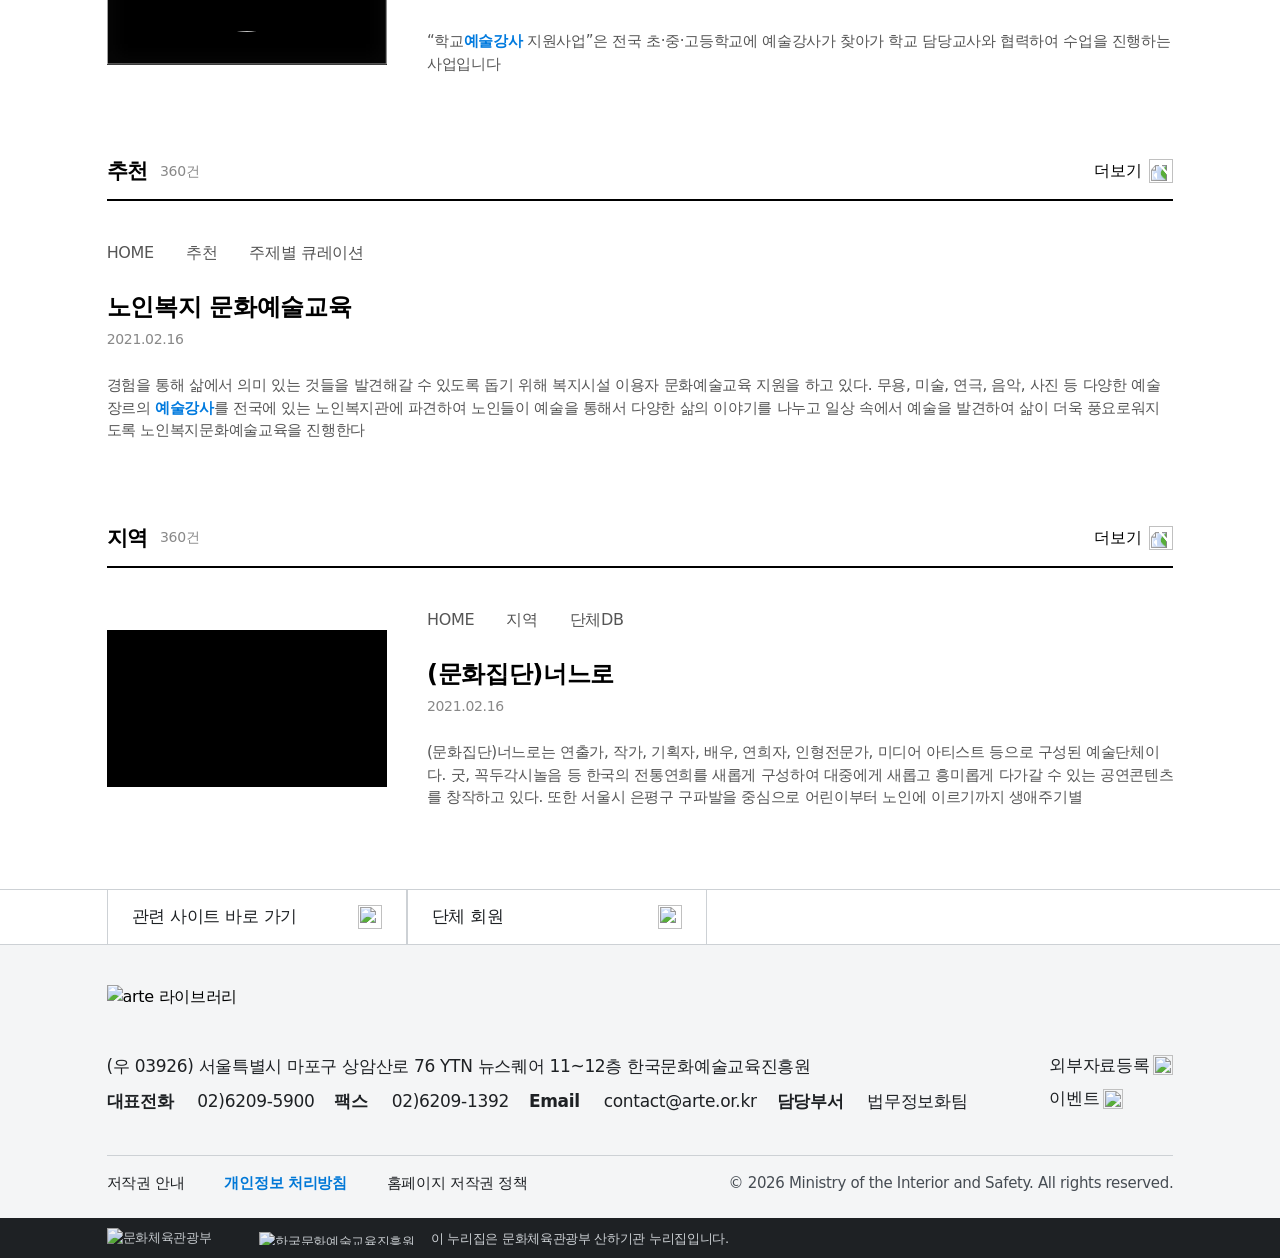
==== commit 93852180: "fix(arte): AI 검색 모바일 검색창 입력/버튼 크기 미세조정 Co-Authored-By: Claude Sonnet 5 <noreply@anthropic.com>" ====
--- a/arte-library-ai-search.html
+++ b/arte-library-ai-search.html
@@ -44,14 +44,14 @@
       <a href="arte-library-notice.html">누리집 안내</a>
     </nav>
 
+    <div class="hd-account">
+      <a href="#">로그인</a>
+      <span class="hd-bar" aria-hidden="true"></span>
+      <a href="#">회원가입</a>
+      <span class="hd-bar" aria-hidden="true"></span>
+      <a href="#">화면설정</a>
+    </div>
     <div class="hd-btn">
-      <div class="hd-account">
-        <a href="#">로그인</a>
-        <span class="hd-bar" aria-hidden="true"></span>
-        <a href="#">회원가입</a>
-        <span class="hd-bar" aria-hidden="true"></span>
-        <a href="#">화면설정</a>
-      </div>
       <a class="hd-icon" href="arte-library-ai-search.html" aria-label="통합검색">
         <img src="assets/icon-search-header.svg" alt="" width="30" height="30">
       </a>
--- a/arte-library-line.css
+++ b/arte-library-line.css
@@ -920,9 +920,13 @@
     border-bottom: 1px solid var(--gray-line);
   }
 
+  /* hd-account는 hd-btn(로고와 같은 줄에 오는 아이콘 묶음)의 자식이 아니라
+     hd-in의 직접 자식이어야 order가 의미를 갖는다 — 과거에 hd-btn 안에
+     중첩되어 있어서 width:100%가 hd-btn의 좁은 폭(아이콘 줄 폭) 기준으로
+     풀리는 바람에 우측 정렬이 아니라 어중간하게 잘려 보이던 버그가 있었음. */
   .hd-account {
-    order: 6; width: 100%; margin-top: 4px;
-    flex-direction: row; align-items: center; gap: 8px;
+    order: 4; width: 100%; margin-top: 4px;
+    flex-direction: row; align-items: center; justify-content: flex-end; gap: 8px;
     background: none; border-radius: 0; padding: 10px 4px;
     font-size: 13px;
   }
--- a/arte-library-ai-search.css
+++ b/arte-library-ai-search.css
@@ -74,7 +74,7 @@
 .skel-img {
   position: relative; overflow: hidden;
   flex: none; width: 108px; height: 152px;
-  background: linear-gradient(286deg, #ebebeb -24.92%, #c8c8c8 49.21%, #ebebeb 123.33%);
+  background: linear-gradient(90deg, #ebebeb -24.92%, #c8c8c8 49.21%, #ebebeb 123.33%);
 }
 .skel-lines {
   flex: 1; min-width: 0; height: 152px; padding: 20px;
@@ -82,7 +82,7 @@
 }
 .skel-lines i {
   position: relative; overflow: hidden;
-  display: block; height: 30px; background: linear-gradient(286deg, #ebebeb -24.92%, #c8c8c8 49.21%, #ebebeb 123.33%);
+  display: block; height: 30px; background: linear-gradient(90deg, #ebebeb -24.92%, #c8c8c8 49.21%, #ebebeb 123.33%);
 }
 .skel-lines i:nth-child(1) { width: 100%; }
 .skel-lines i:nth-child(2) { width: 68%; }
@@ -208,7 +208,9 @@
 
 @media (max-width: 768px) {
   .ais-in { padding: 24px 0 48px; gap: 40px; }
-  .ais-search { padding: 12px 8px 16px; }
+  .ais-search { padding: 12px 8px 16px; gap: 8px; }
+  .ais-search input { font-size: clamp(15px, 4.2vw, 22px); }
+  .ais-search button img { width: clamp(28px, 8vw, 40px); }
   .ais-search-line { height: 3px; }
   .ais-panel { padding: 20px; border-width: 2px; gap: 24px; }
   .ais-panel-head { gap: 12px; }
